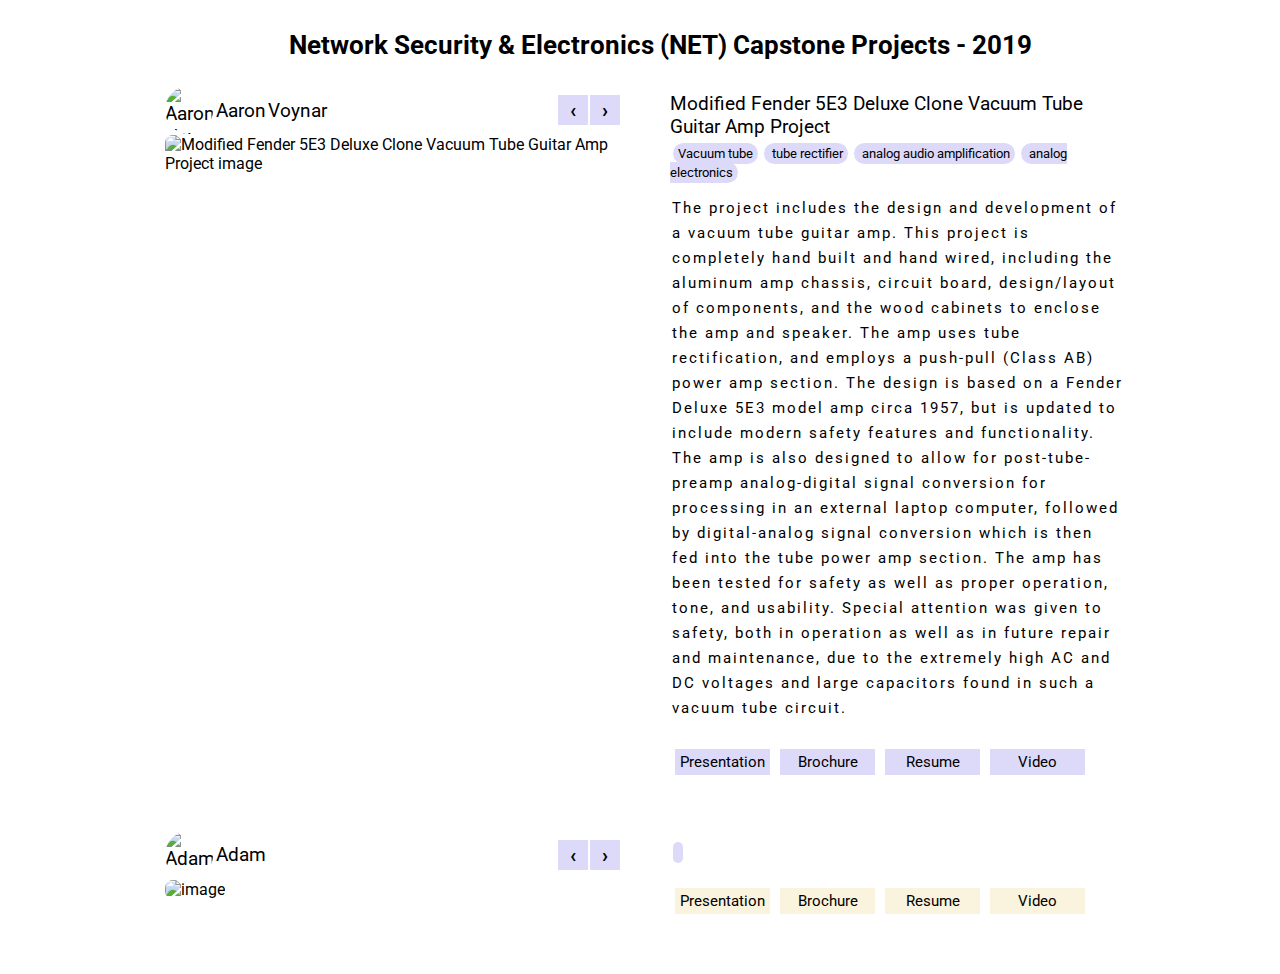
==== capstoneProjects/2019/index.html @ ca076967 "testing partial 2019 data" ====
<!DOCTYPE html>
<!--[if lt IE 7]>      <html class="no-js lt-ie9 lt-ie8 lt-ie7"> <![endif]-->
<!--[if IE 7]>         <html class="no-js lt-ie9 lt-ie8"> <![endif]-->
<!--[if IE 8]>         <html class="no-js lt-ie9"> <![endif]-->
<!--[if gt IE 8]><!-->
<html class="no-js">
<!--<![endif]-->

<head>
    <meta charset="utf-8" />
    <meta http-equiv="X-UA-Compatible" content="IE=edge" />
    <title>Network Security & Electronics (NET) Capstone Projects - 2019</title>
    <meta name="description" content="" />
    <meta name="viewport" content="width=device-width, initial-scale=1.0" />
    <link rel="stylesheet" href="../styles.css" />
    <link href="https://fonts.googleapis.com/css2?family=Roboto:wght@400;700&display=swap" rel="stylesheet"> 
    <script src="https://ajax.googleapis.com/ajax/libs/jquery/3.3.1/jquery.min.js"></script>
    <script src='https://kit.fontawesome.com/a076d05399.js'></script>
    <script src="javascript.js"></script>
</head>

<body>
    <div class="container">
        <div class="title">
            <strong>Network Security & Electronics (NET) Capstone Projects - 2019</strong>
        </div>
    </div>
</body>

</html>
---- capstoneProjects/styles.css ----
* {
    font-family: 'Roboto', sans-serif;
}

.container> :first-child {
    font-size: 4vw;
    margin: 30px 20px;
}

#wrapper {
    margin-bottom: 20px;
}

.student_profile {
    height: 30px;
    padding: 5px;
    display: flex;
    width: 90%;
    max-width: 100%;
    border: 1px solid #D5D5D5;
    margin: 0 auto;
    align-items: center;
    justify-content: space-between;
    font-weight: bold;
    font-size: 3vw;
}

.student_profile img {
    width: 4vh;
    height: 4vh;
    border-radius: 50%;
    margin-right: 3px;
}

.student_profile #details {
    display: flex;
    align-items: center;
}

/* .container> :first-child */
#details .fname {
    margin-right: 2px;
}

#previous_button,
#next_button {
    /* border-radius: 50%; */
    width: 30px;
    height: 30px;
    background-color: #DDDAF9;
    border: none;
    font-weight: bold;
    font-size: 20px;
}

#previous_button {
    margin-right: 2px;
}

.project_visuals {
    width: 90%;
    padding: 5px;
    margin: 0 auto;
    border: 1px solid #D5D5D5;
}

.project_visuals img {
    width: 100%;
}

.project_details {
    border: 1px solid #D5D5D5;
    padding: 2px 5px;
    width: 90%;
    max-width: 100%;
    margin: 0 auto;
}

.keys .title .title {
    font-size: 3vw;
    font-weight: bold;
    text-transform: capitalize;
}

.keywords .chip {
    margin: 3px;
    padding: 3px 5px;
    border-radius: 200px;
    /* border: 1px solid cyan; */
    background-color: #DDDAF9;
    font-size: 10px;
}

.project_details .desc {
    font-size: 3vw;
    padding: 0px 2px;
    line-height: 15px;
    letter-spacing: 0.13em;
}

.resources {
    border: 1px solid #D5D5D5;
    width: 90%;
    max-width: 100%;
    padding: 5px;
    margin: 0 auto;
    height: 10%;
}

.res-box {
    display: inline-block;
    margin: 5px;
    padding: 4px 2px;
    font-size: 10px;
    width: 20%;
    text-align: center;
    color: #000;
    align-self: center;
}

a {
    text-decoration: none;
    color: #000;
}

@media only screen and (min-width: 768px) {
    body {
        /* background-color: lightblue; */
    }

    .container> :first-child {
        font-size: 2vw;
        width: 100%;
        text-align: center;
    }

    #wrapper {
        display: flex;
        justify-content: space-around;
        margin: 0 auto;
        width: 80%;
        margin-bottom: 50px;
    }

    .left {
        width: 45%;
        float: left;
    }

    .right {
        width: 45%;
    }


    .student_profile {
        height: 30px;
        padding: 5px;
        display: flex;
        width: 100%;
        max-width: 100%;
        border: none;
        margin: 0;
        align-items: center;
        justify-content: space-between;
        font-weight: normal;
        font-size: 1.5vw;
    }

    .student_profile img {
        width: 3rem;
        height: 3rem;
    }

    .project_visuals {
        width: 100%;
        padding: 5px;
        margin: 0;
        border: none;
    }

    .project_visuals img {
        border-radius: 8px;
    }

    .project_details {
        border: none;
        padding: 2px 5px;
        width: 100%;
        max-width: 100%;
        margin: 0;
    }

    .project_details .desc {
        font-size: 1.2vw;
        padding: 0px 2px;
        line-height: 25px;
        letter-spacing: 0.13em;
    }

    .keys .title {
        margin-bottom: 5px;
    }

    .keys .title .title {
        font-weight: normal;
        font-size: 1.5vw;
    }

    .resources {
        border: none;
        width: 100%;
        max-width: 100%;
        padding: 5px;
        margin: 0;
        height: 10%;
    }

    .res-box {
        margin: 5px;
        padding: 4px 2px;
        font-size: 1.2vw;
        width: 20%;
        text-align: center;
        color: #000;
        align-self: center;
    }

    .keywords .chip {
        border-radius: 200px;
        background-color: #DDDAF9;
        font-size: 1vw;
    }


}
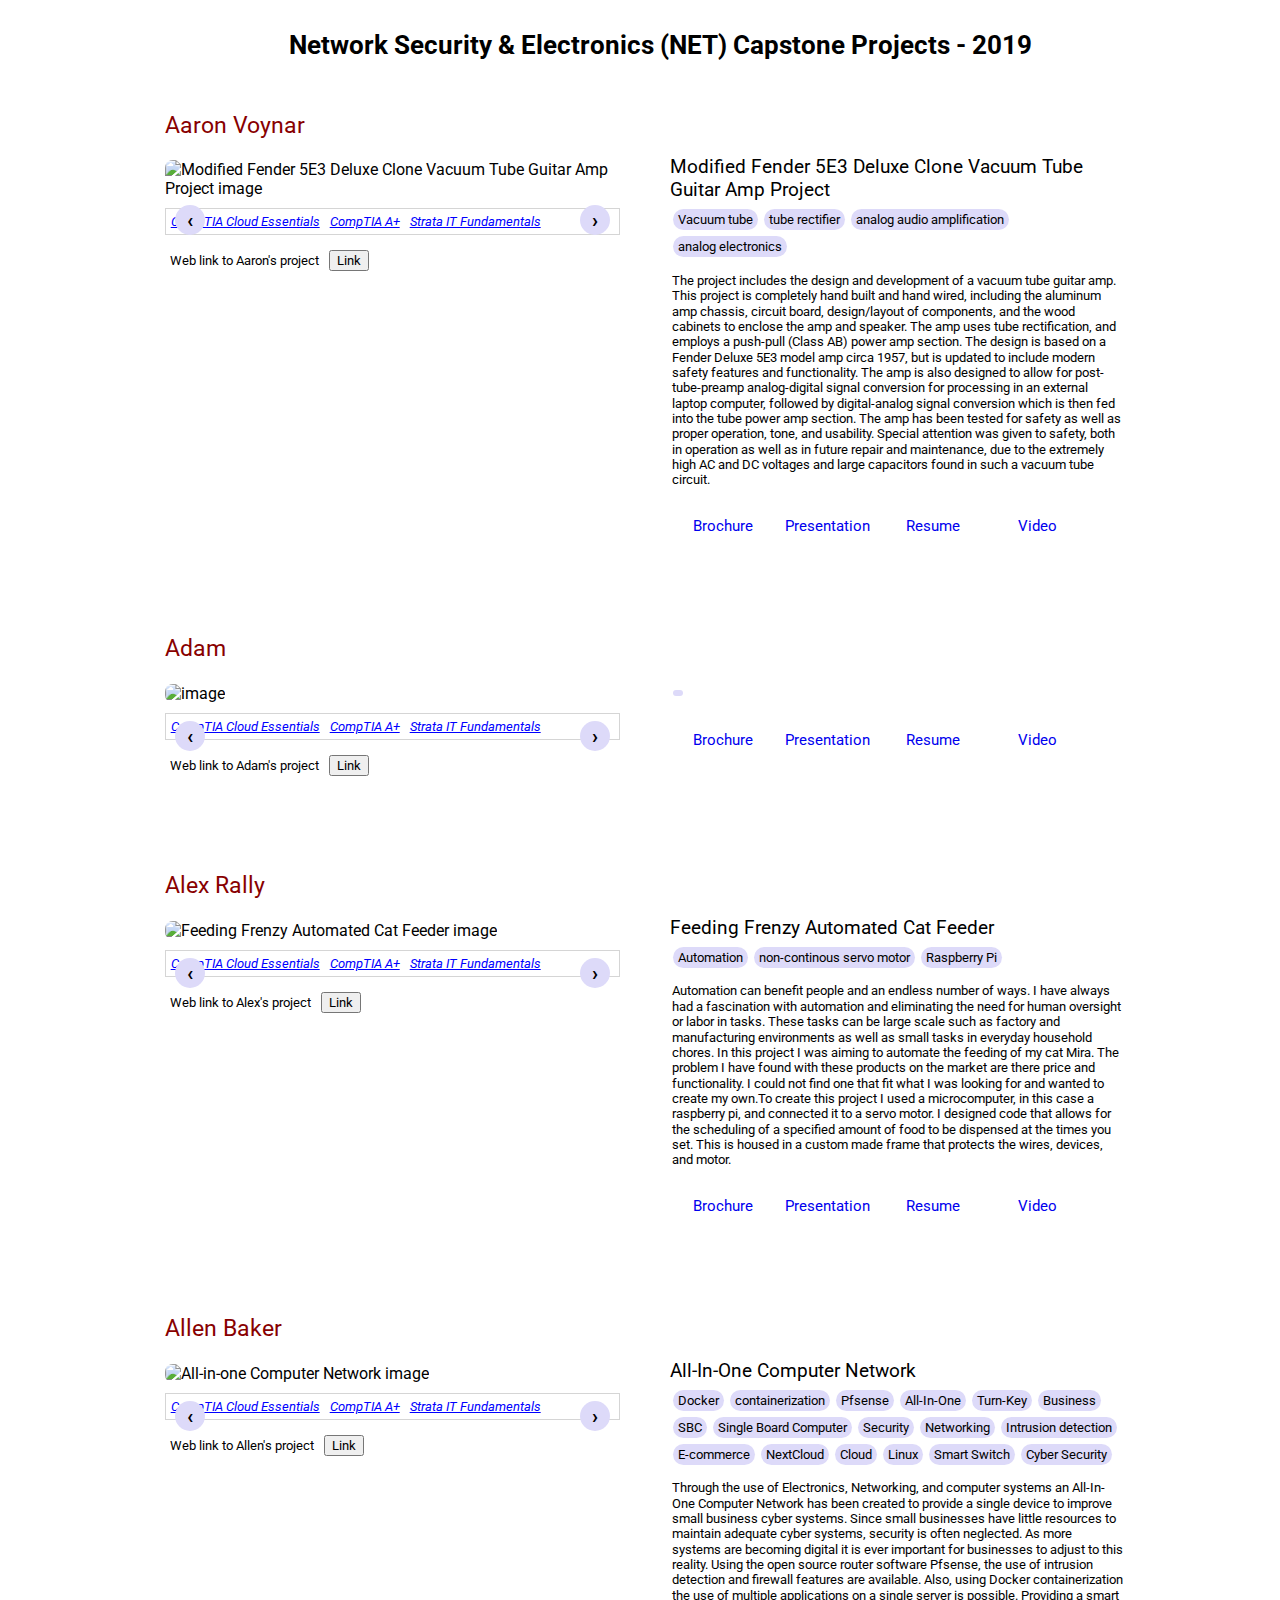
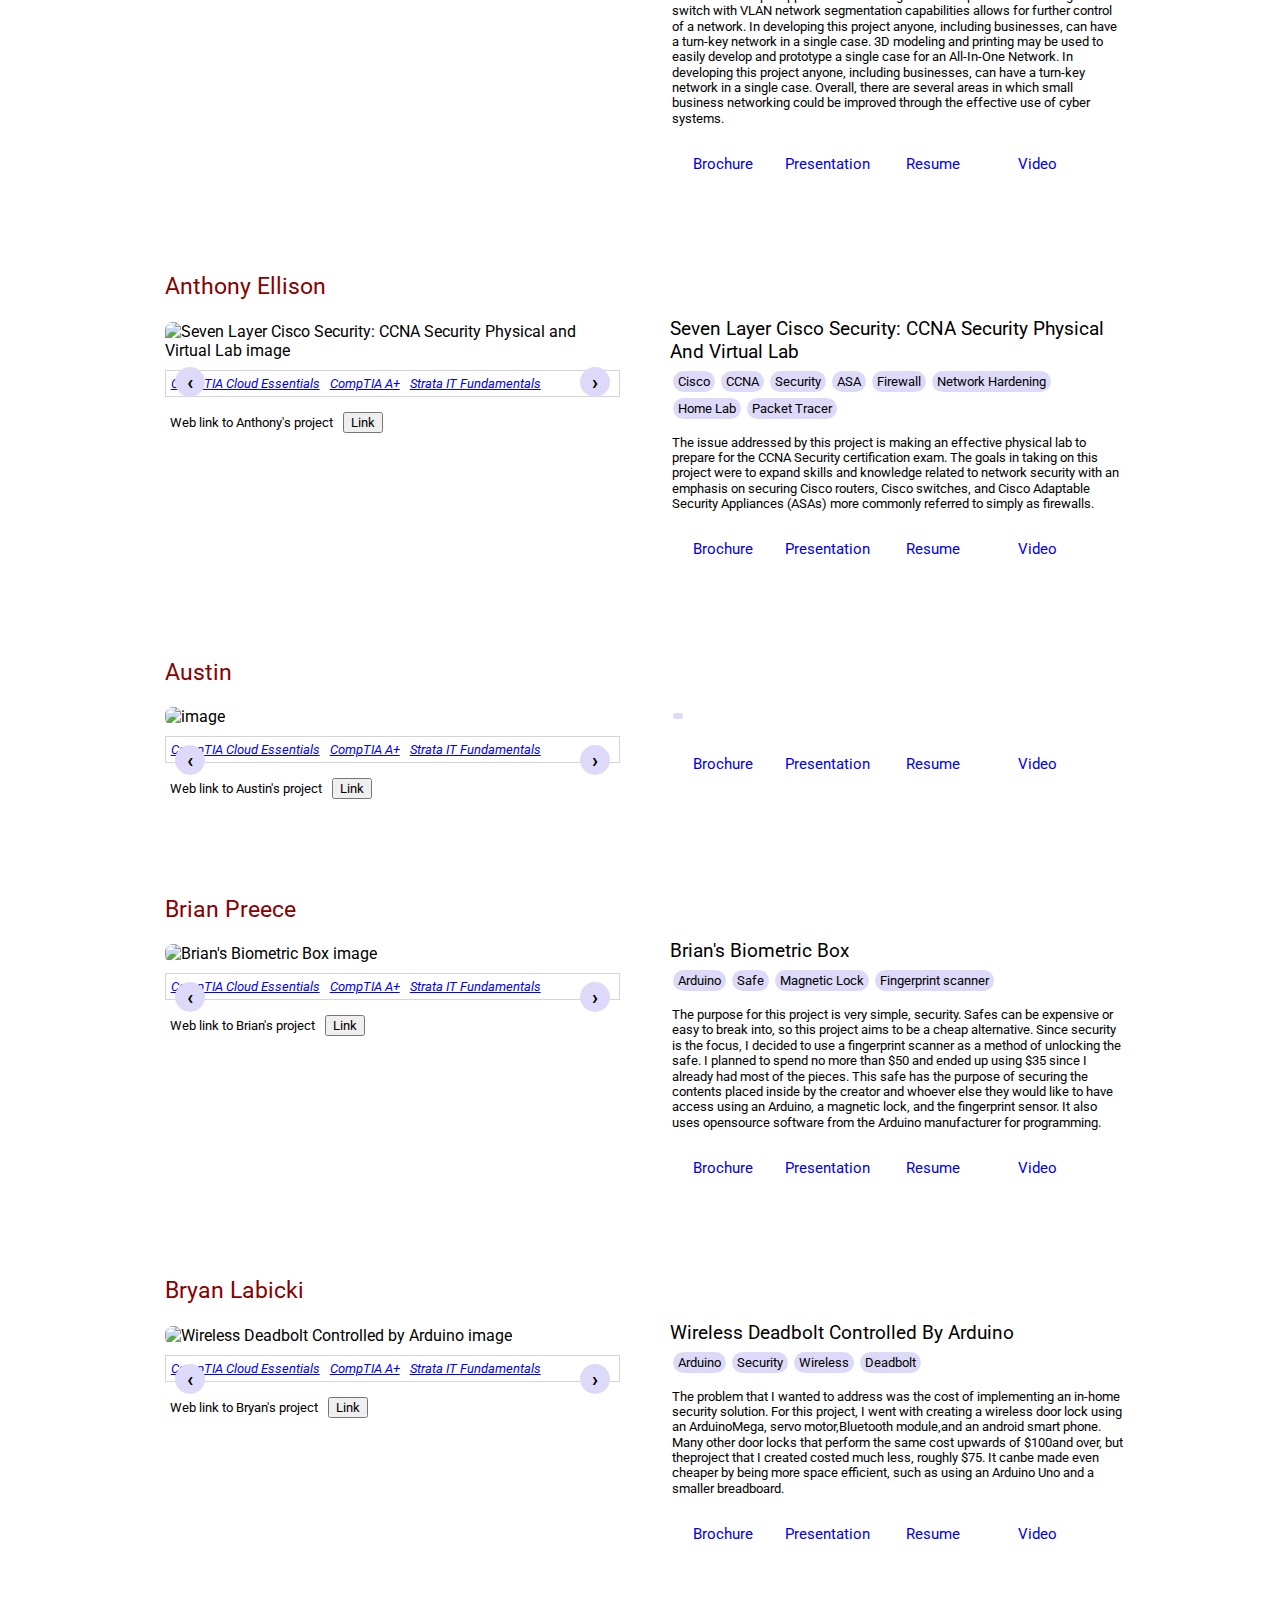
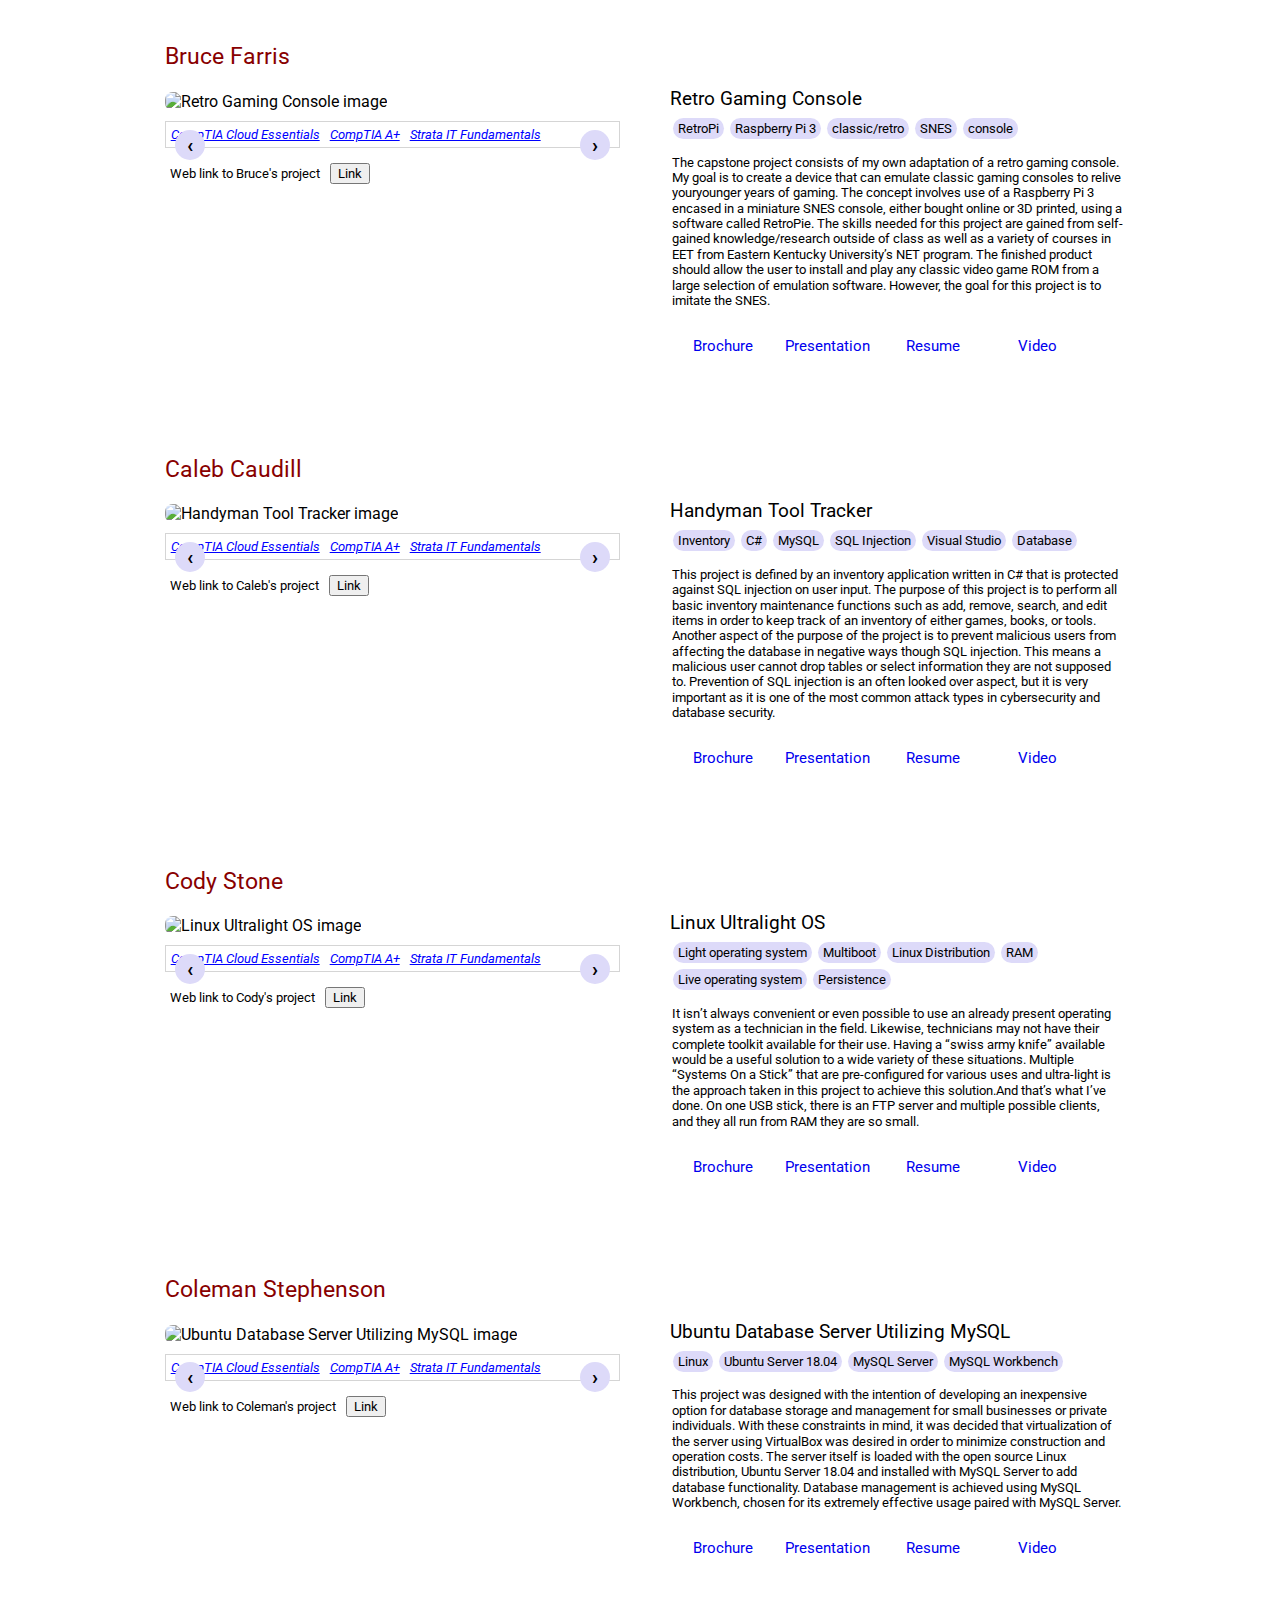
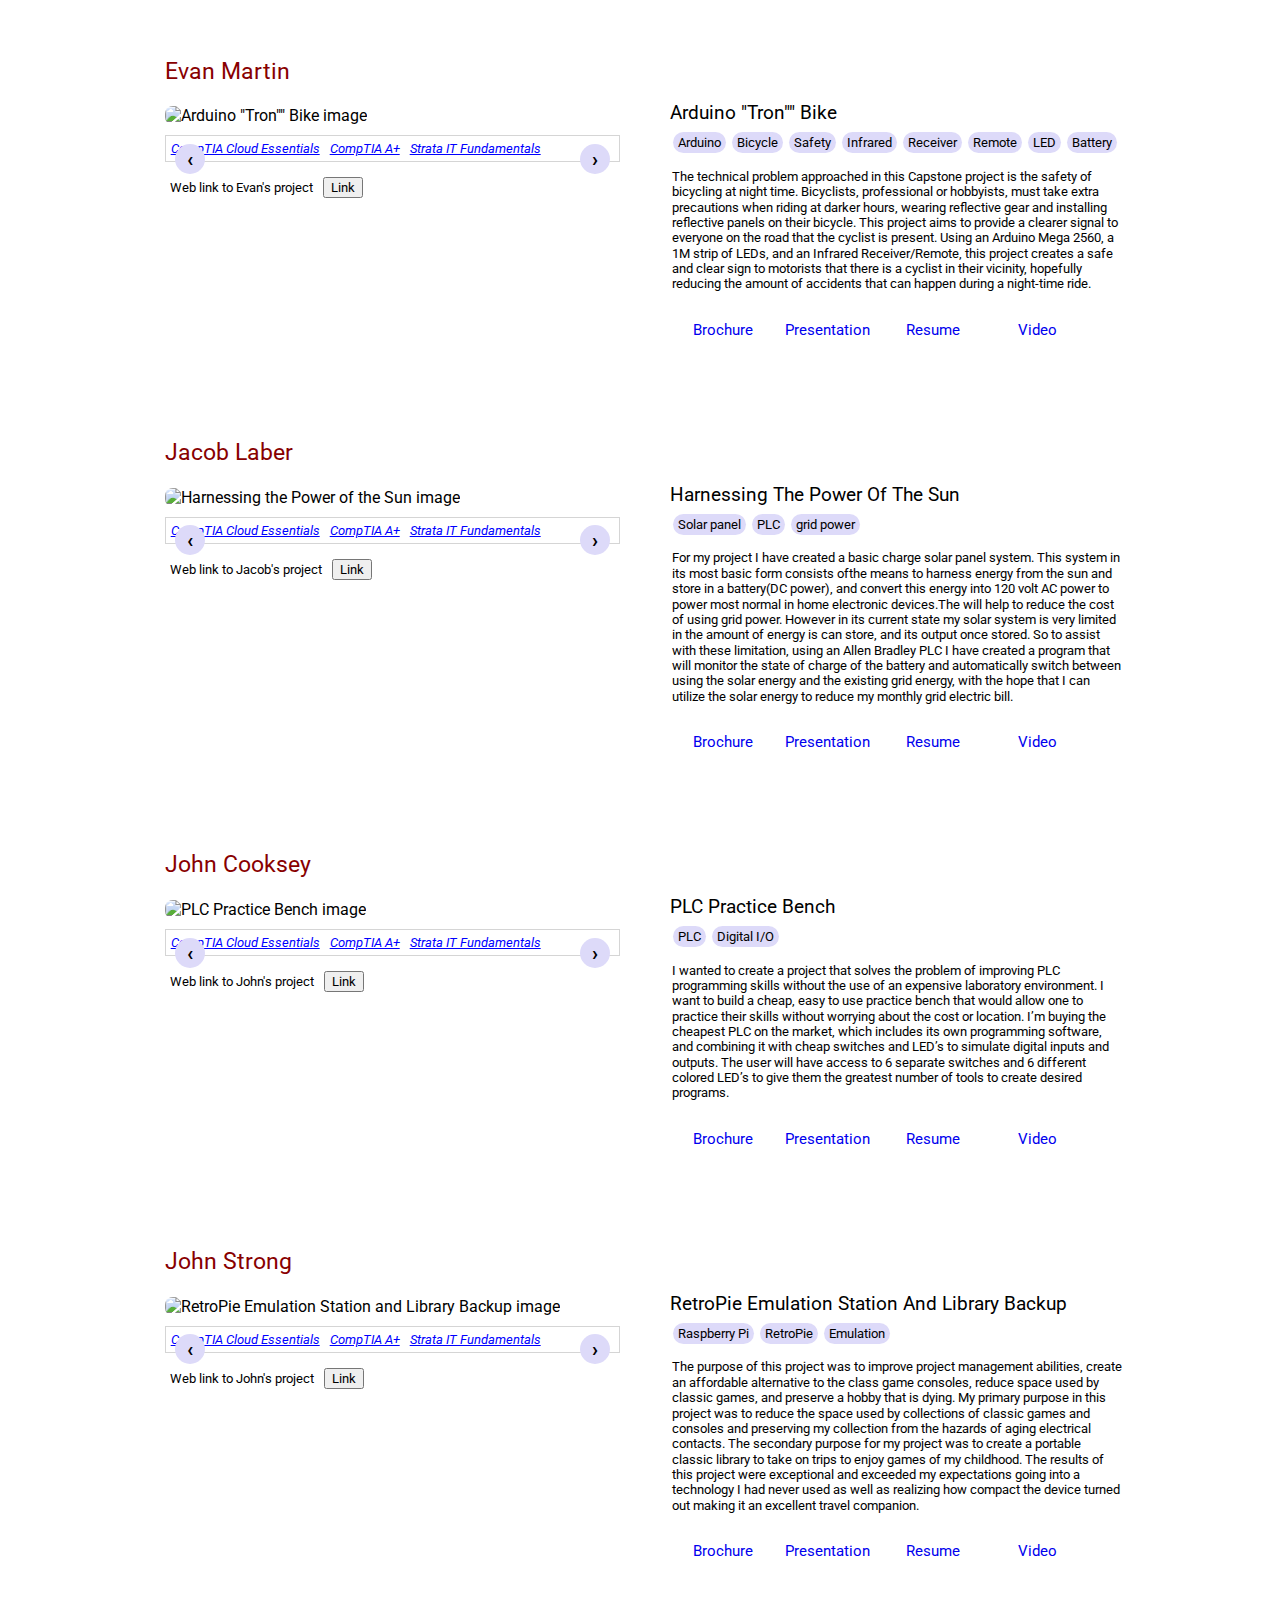
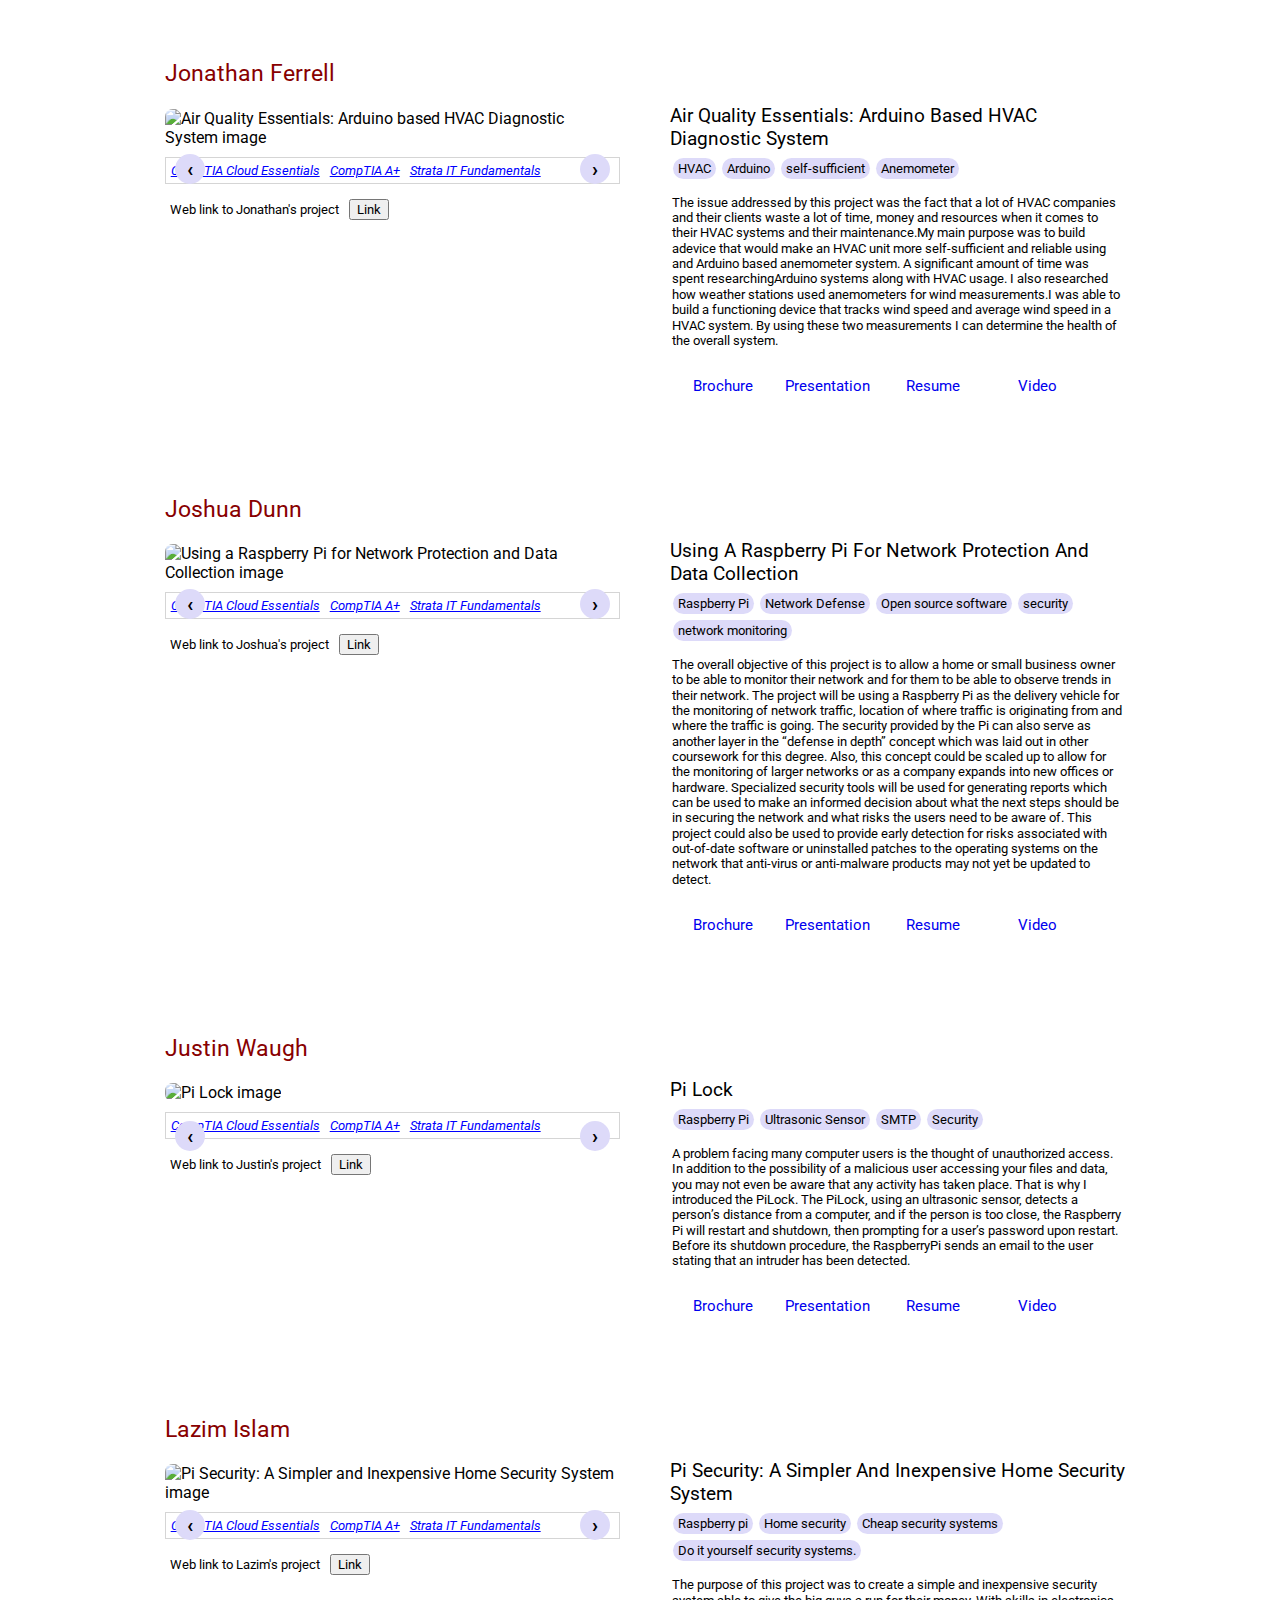
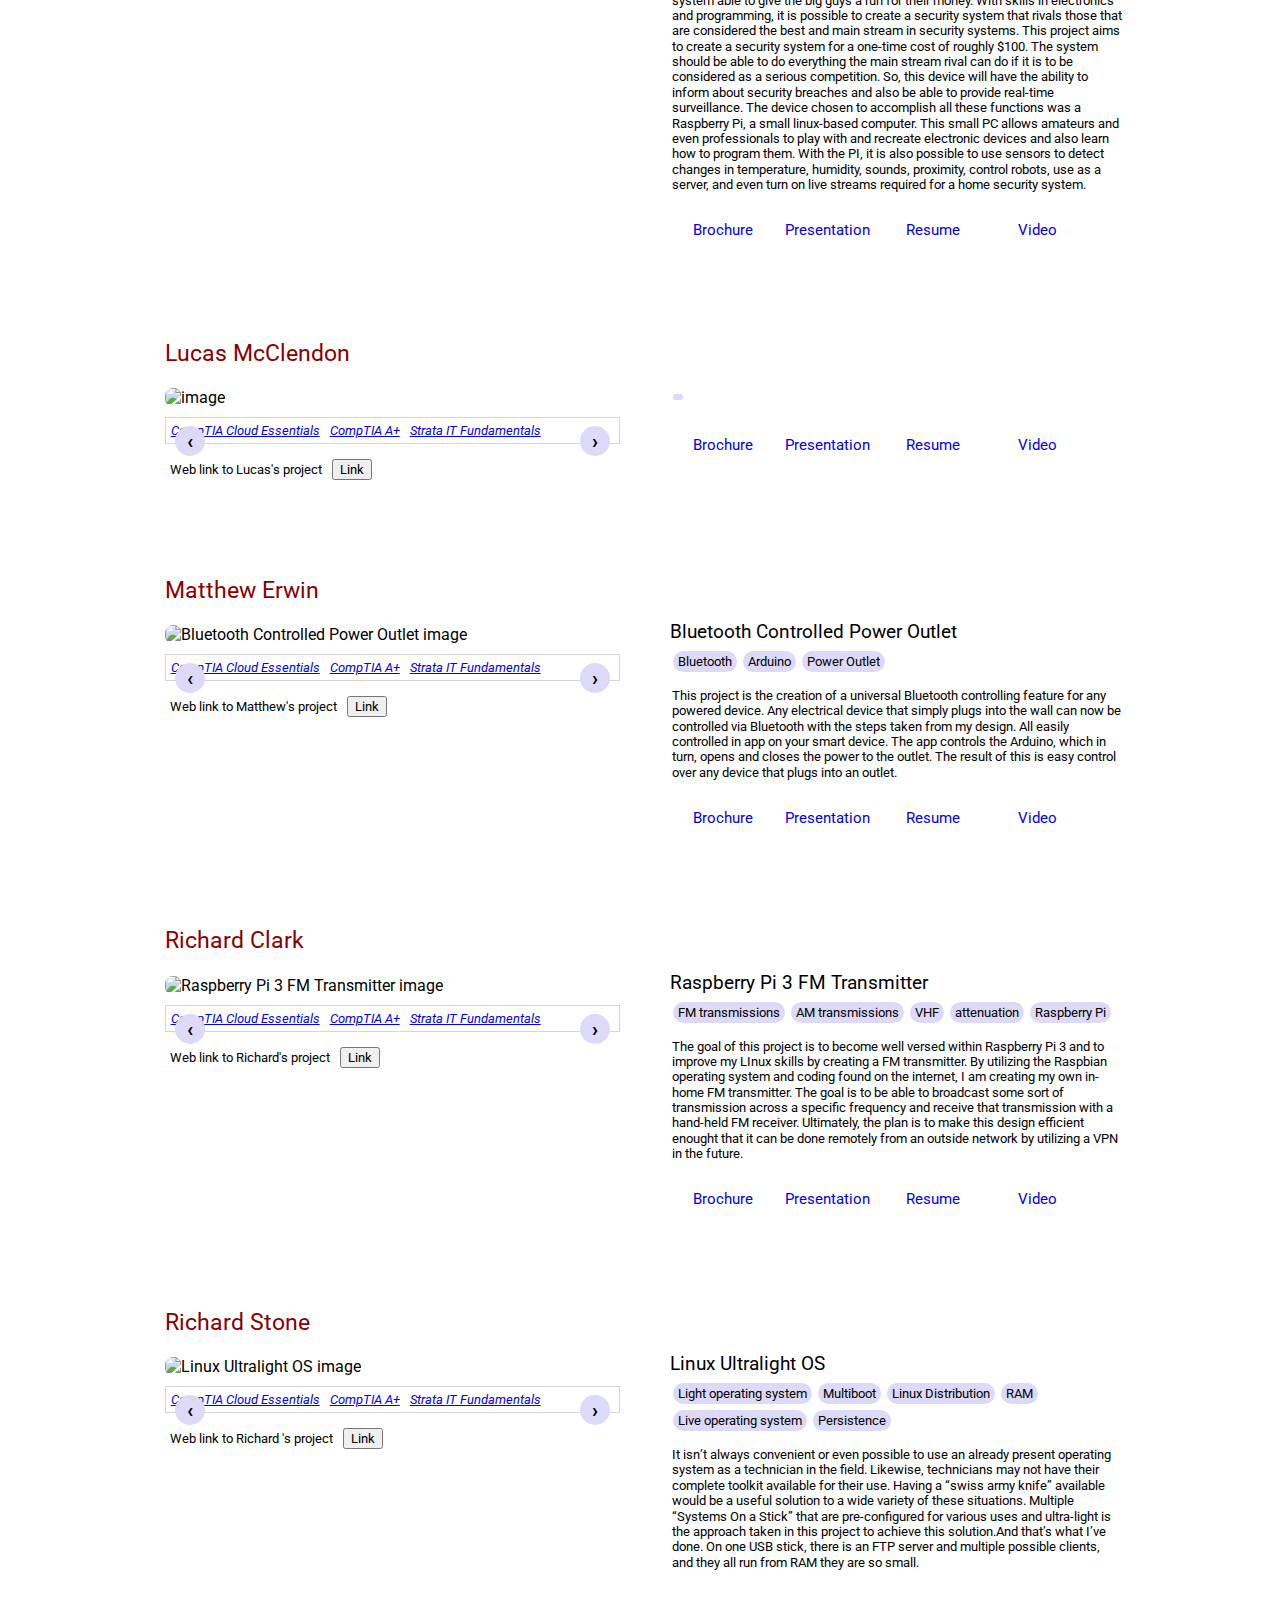
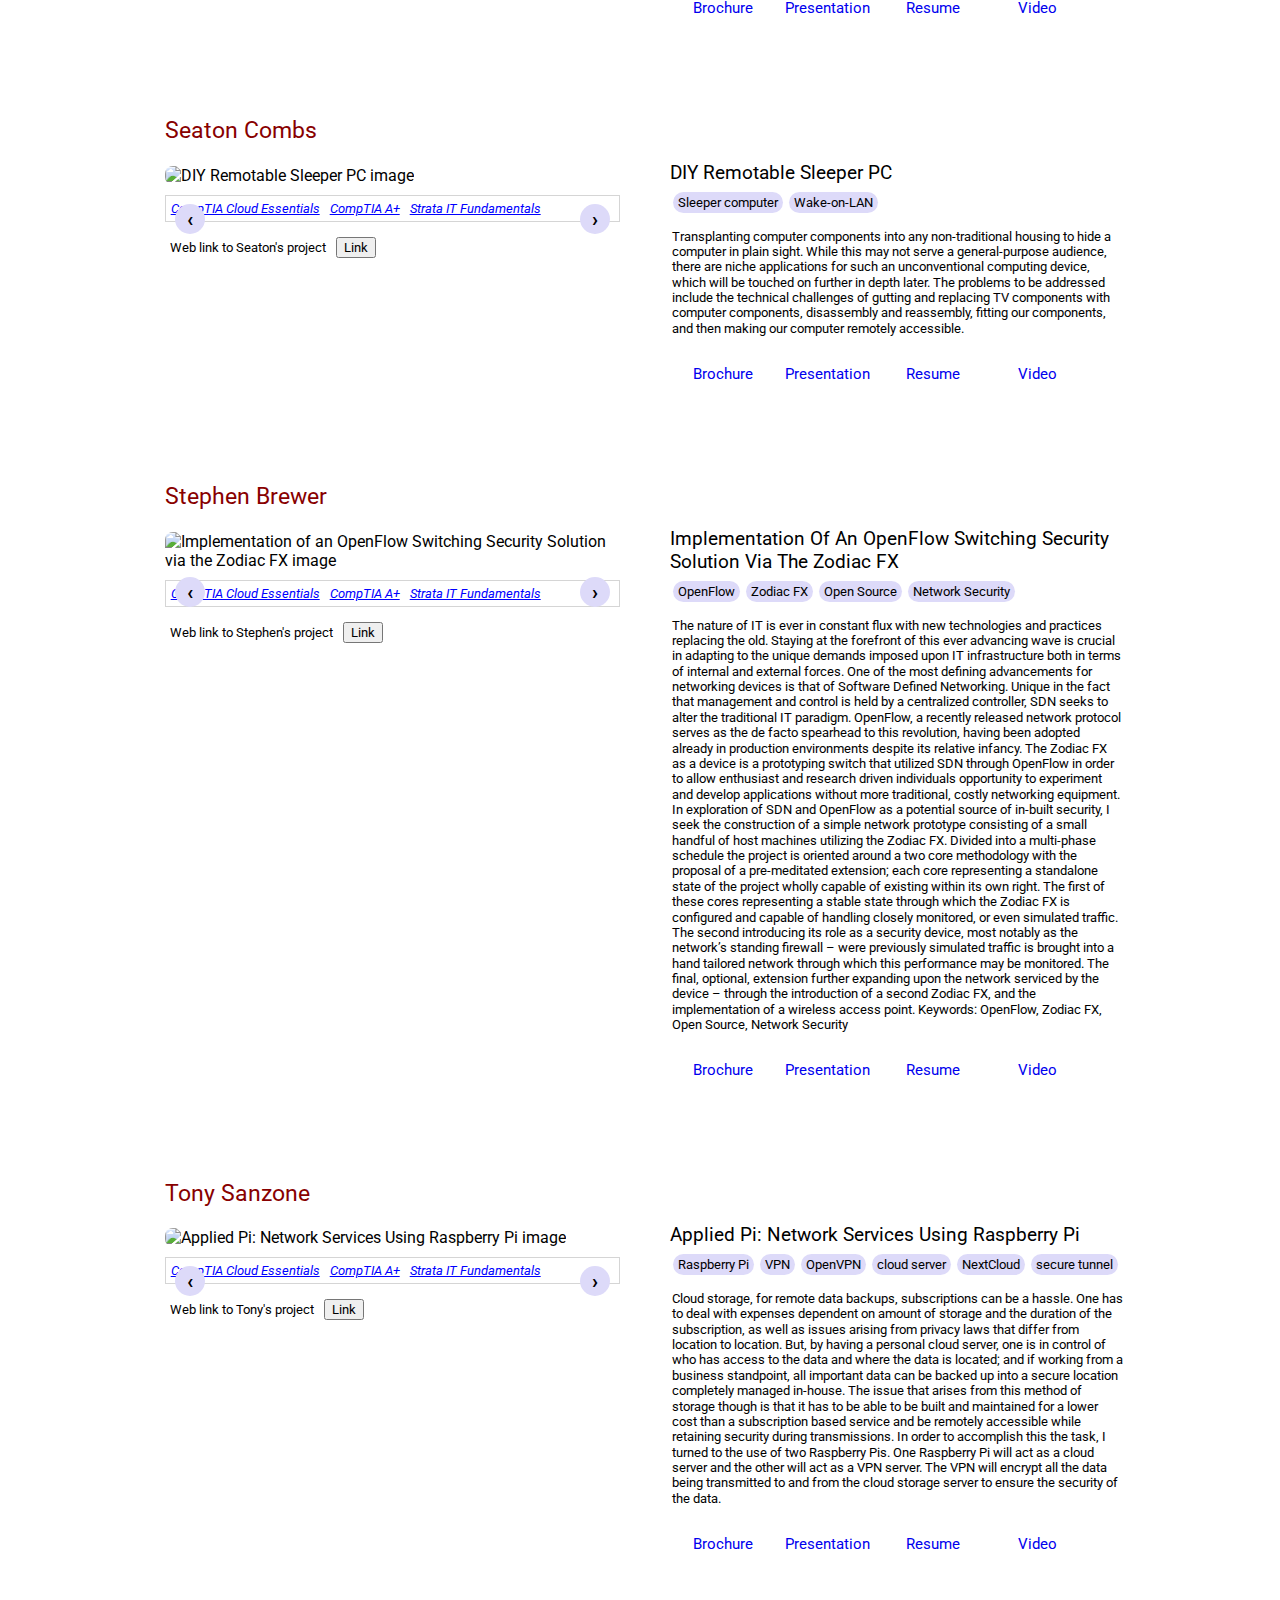
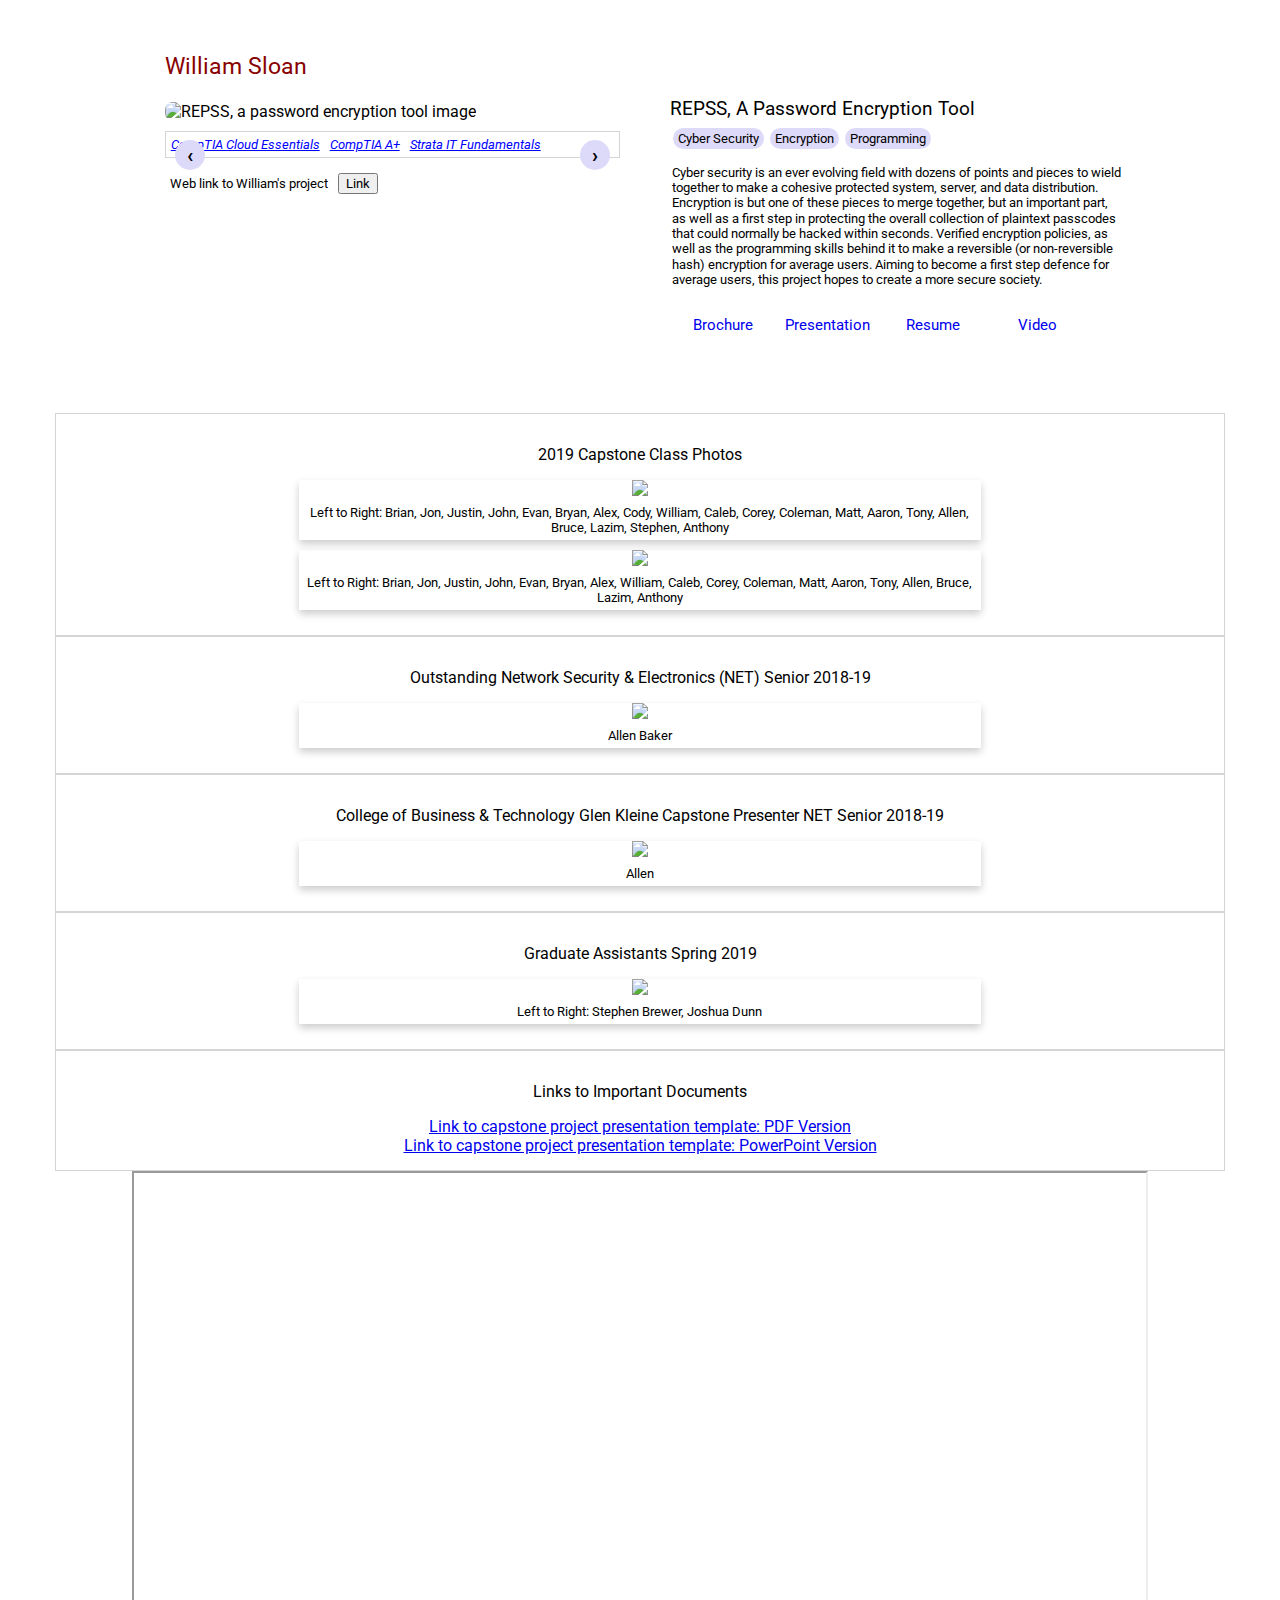
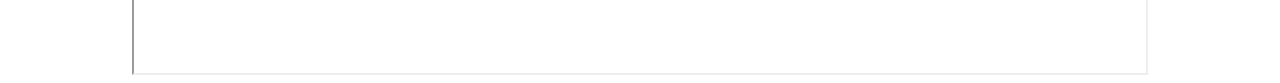
==== commit a169deb2: "added 2020 json data" ====
--- a/capstoneProjects/2019/index.html
+++ b/capstoneProjects/2019/index.html
@@ -25,6 +25,10 @@
             <strong>Network Security & Electronics (NET) Capstone Projects - 2019</strong>
         </div>
     </div>
+    <div class="ads">
+        <iframe src="https://technology.eku.edu/cyber-systems-technology#_ga=2.111097729.549633194.1602857127-33603387.1600198509"  title="Iframe Example">
+        </iframe> 
+    </div>
 </body>
 
 </html>--- a/capstoneProjects/styles.css
+++ b/capstoneProjects/styles.css
@@ -1,235 +1,345 @@
 * {
-    font-family: 'Roboto', sans-serif;
-}
-
-.container> :first-child {
-    font-size: 4vw;
-    margin: 30px 20px;
+  font-family: "Roboto", sans-serif;
+}
+
+.container > :first-child {
+  font-size: 4vw;
+  margin: 30px 20px;
 }
 
 #wrapper {
-    margin-bottom: 20px;
+  margin-bottom: 20px;
 }
 
 .student_profile {
-    height: 30px;
-    padding: 5px;
-    display: flex;
-    width: 90%;
-    max-width: 100%;
-    border: 1px solid #D5D5D5;
-    margin: 0 auto;
-    align-items: center;
-    justify-content: space-between;
-    font-weight: bold;
-    font-size: 3vw;
+  height: 30px;
+  padding: 5px;
+  display: flex;
+  width: 90%;
+  max-width: 100%;
+  border: 1px solid #d5d5d5;
+  margin: 0 auto;
+  align-items: center;
+  justify-content: space-between;
+  font-weight: bold;
+  font-size: 3vw;
 }
 
 .student_profile img {
-    width: 4vh;
-    height: 4vh;
-    border-radius: 50%;
-    margin-right: 3px;
+  width: 4vh;
+  height: 4vh;
+  border-radius: 50%;
+  margin-right: 3px;
 }
 
 .student_profile #details {
-    display: flex;
-    align-items: center;
+  display: flex;
+  align-items: center;
 }
 
 /* .container> :first-child */
-#details .fname {
-    margin-right: 2px;
-}
+
 
 #previous_button,
 #next_button {
-    /* border-radius: 50%; */
-    width: 30px;
-    height: 30px;
-    background-color: #DDDAF9;
+  /* border-radius: 50%; */
+  width: 30px;
+  height: 30px;
+  background-color: #dddaf9;
+  border: none;
+  border-radius: 50%;
+  font-weight: bold;
+  font-size: 20px;
+}
+
+#next_button:hover,
+#previous_button:hover {
+  background-color: black;
+  color: white;
+}
+
+.project_visuals {
+  position: relative;
+  width: 90%;
+  padding: 5px;
+  margin: 0 auto;
+  border: 1px solid #d5d5d5;
+}
+
+.project_visuals .buttons {
+  position: absolute;
+  top: 40%;
+}
+.buttons {
+  width: 100%;
+}
+
+#previous_button {
+  position: absolute;
+  left: 10px;
+}
+
+#next_button {
+  position: absolute;
+  right: 20px;
+}
+
+.project_visuals img {
+  width: 100%;
+}
+.project_visuals img {
+  border-radius: 8px;
+}
+
+.certificates {
+  border: 1px solid #d5d5d5;
+}
+
+.certificates,
+.project_link {
+  margin-top: 10px;
+  font-size: 1vw;
+  padding: 5px;
+}
+
+.project_link button {
+  margin-left: 10px;
+}
+
+.certificates a {
+  padding-right: 10px;
+  font-style: italic;
+  color: #0000ff;
+}
+
+.project_details {
+  border: 1px solid #d5d5d5;
+  padding: 2px 5px;
+  width: 90%;
+  max-width: 100%;
+  margin: 0 auto;
+}
+
+.keys .title .title {
+  font-size: 3vw;
+  font-weight: bold;
+  text-transform: capitalize;
+}
+
+.keywords {
+  width: 100%;
+}
+
+.keywords .chip {
+  display: inline-block;
+  white-space: nowrap;
+  margin: 3px;
+  padding: 3px 5px;
+  border-radius: 200px;
+  background-color: #dddaf9;
+  font-size: 2vw;
+}
+
+.project_details .desc {
+  font-size: 2.5vw;
+  line-height: 120%;
+  padding: 10px;
+}
+
+.resources {
+  border: 1px solid #d5d5d5;
+  width: 90%;
+  max-width: 100%;
+  padding: 5px;
+  margin: 0 auto;
+  height: 10%;
+}
+
+.res-box {
+  display: inline-block;
+  margin: 5px;
+  padding: 4px 2px;
+  font-size: 2vw;
+  width: 20%;
+  text-align: center;
+  align-self: center;
+  border: none;
+  cursor: pointer;
+  background-color: #fff !important;
+}
+
+.res-box a {
+  text-decoration: none;
+}
+
+.res-box a:hover,
+.res-box:hover {
+  background-color: #000 !important;
+  box-shadow: 0px 15px 20px #dddaf9;
+  color: #fff !important;
+}
+
+#other_class_photo,
+#other_outstanding,
+#other_presenter,
+#other_ga,
+#other_links {
+  width: 90%;
+  max-width: 100%;
+  border: 1px solid#D5D5D5;
+  padding: 15px;
+  text-align: center;
+  margin: 0 auto;
+  font-size: medium;
+}
+
+.img_container {
+  max-width: 80%;
+  margin: 0 auto;
+}
+
+.thumbnail {
+  width: 100%;
+  box-shadow: 0 4px 8px 0 rgba(0, 0, 0, 0.2);
+  transition: 0.3s;
+  margin-bottom: 10px;
+}
+
+.thumbnail img {
+  width: 100%;
+}
+
+.thumbnail p {
+  font-size: 1.5vw;
+  padding: 5px;
+  margin: 0;
+}
+
+.ads {
+  /* margin: 0 auto; */
+}
+
+iframe {
+  margin: 0 auto;
+  display: block;
+  width: 80%;
+  height: 500px;
+}
+
+@media only screen and (min-width: 768px) {
+  .container > :first-child {
+    font-size: 2vw;
+    width: 100%;
+    text-align: center;
+  }
+
+  #wrapper {
+    display: flex;
+    justify-content: space-around;
+    margin: 0 auto;
+    width: 80%;
+    margin-bottom: 50px;
+    /* border: 1px solid#D5D5D5; */
+    padding: 15px;
+  }
+
+  .left {
+    width: 45%;
+    float: left;
+  }
+
+  .right {
+    width: 45%;
+  }
+
+  .student_profile {
+    width: 100%;
     border: none;
-    font-weight: bold;
-    font-size: 20px;
-}
-
-#previous_button {
-    margin-right: 2px;
-}
-
-.project_visuals {
-    width: 90%;
-    padding: 5px;
-    margin: 0 auto;
-    border: 1px solid #D5D5D5;
-}
-
-.project_visuals img {
-    width: 100%;
-}
-
-.project_details {
-    border: 1px solid #D5D5D5;
-    padding: 2px 5px;
-    width: 90%;
-    max-width: 100%;
-    margin: 0 auto;
-}
-
-.keys .title .title {
-    font-size: 3vw;
-    font-weight: bold;
-    text-transform: capitalize;
-}
-
-.keywords .chip {
-    margin: 3px;
-    padding: 3px 5px;
-    border-radius: 200px;
-    /* border: 1px solid cyan; */
-    background-color: #DDDAF9;
-    font-size: 10px;
-}
-
-.project_details .desc {
-    font-size: 3vw;
+    margin: 0;
+    margin-bottom: 10px;
+    font-weight: normal;
+    font-size: 1.8vw;
+    color: #880000;
+  }
+
+  .student_profile img {
+    display: none;
+    width: 3rem;
+    height: 3rem;
+  }
+
+  .project_visuals {
+    width: 100%;
+    margin: 0;
+    border: none;
+  }
+  /* .project_visuals .buttons {
+    position: absolute;
+    top: 40%;
+  }
+  .buttons {
+    width: 100%;
+  }
+
+  #previous_button {
+      position: absolute;
+      left: 10px;
+  }
+
+  #next_button {
+    position: absolute;
+    right: 20px;
+  } */
+
+  .project_details {
+    border: none;
+    width: 100%;
+    margin: 0;
+    padding-top: 50px;
+  }
+
+  .project_details .desc {
+    font-size: 1vw;
     padding: 0px 2px;
-    line-height: 15px;
-    letter-spacing: 0.13em;
-}
-
-.resources {
-    border: 1px solid #D5D5D5;
-    width: 90%;
-    max-width: 100%;
-    padding: 5px;
-    margin: 0 auto;
-    height: 10%;
-}
-
-.res-box {
-    display: inline-block;
-    margin: 5px;
-    padding: 4px 2px;
-    font-size: 10px;
+  }
+
+  .keys .title {
+    margin-bottom: 5px;
+  }
+
+  .keys .title .title {
+    font-weight: normal;
+    font-size: 1.5vw;
+  }
+
+  .resources {
+    border: none;
+    width: 100%;
+    margin: 0;
+  }
+
+  .res-box {
+    font-size: 1.2vw;
     width: 20%;
-    text-align: center;
-    color: #000;
-    align-self: center;
-}
-
-a {
-    text-decoration: none;
-    color: #000;
-}
-
-@media only screen and (min-width: 768px) {
-    body {
-        /* background-color: lightblue; */
-    }
-
-    .container> :first-child {
-        font-size: 2vw;
-        width: 100%;
-        text-align: center;
-    }
-
-    #wrapper {
-        display: flex;
-        justify-content: space-around;
-        margin: 0 auto;
-        width: 80%;
-        margin-bottom: 50px;
-    }
-
-    .left {
-        width: 45%;
-        float: left;
-    }
-
-    .right {
-        width: 45%;
-    }
-
-
-    .student_profile {
-        height: 30px;
-        padding: 5px;
-        display: flex;
-        width: 100%;
-        max-width: 100%;
-        border: none;
-        margin: 0;
-        align-items: center;
-        justify-content: space-between;
-        font-weight: normal;
-        font-size: 1.5vw;
-    }
-
-    .student_profile img {
-        width: 3rem;
-        height: 3rem;
-    }
-
-    .project_visuals {
-        width: 100%;
-        padding: 5px;
-        margin: 0;
-        border: none;
-    }
-
-    .project_visuals img {
-        border-radius: 8px;
-    }
-
-    .project_details {
-        border: none;
-        padding: 2px 5px;
-        width: 100%;
-        max-width: 100%;
-        margin: 0;
-    }
-
-    .project_details .desc {
-        font-size: 1.2vw;
-        padding: 0px 2px;
-        line-height: 25px;
-        letter-spacing: 0.13em;
-    }
-
-    .keys .title {
-        margin-bottom: 5px;
-    }
-
-    .keys .title .title {
-        font-weight: normal;
-        font-size: 1.5vw;
-    }
-
-    .resources {
-        border: none;
-        width: 100%;
-        max-width: 100%;
-        padding: 5px;
-        margin: 0;
-        height: 10%;
-    }
-
-    .res-box {
-        margin: 5px;
-        padding: 4px 2px;
-        font-size: 1.2vw;
-        width: 20%;
-        text-align: center;
-        color: #000;
-        align-self: center;
-    }
-
-    .keywords .chip {
-        border-radius: 200px;
-        background-color: #DDDAF9;
-        font-size: 1vw;
-    }
-
-
-}+  }
+
+  .keywords .chip {
+    font-size: 1vw;
+  }
+
+  #other_class_photo,
+  #other_outstanding,
+  #other_presenter,
+  #other_ga,
+  #other_links {
+    font-size: medium;
+  }
+
+  .thumbnail p {
+    font-size: 1vw;
+  }
+
+  .img_container {
+    width: 60%;
+  }
+}
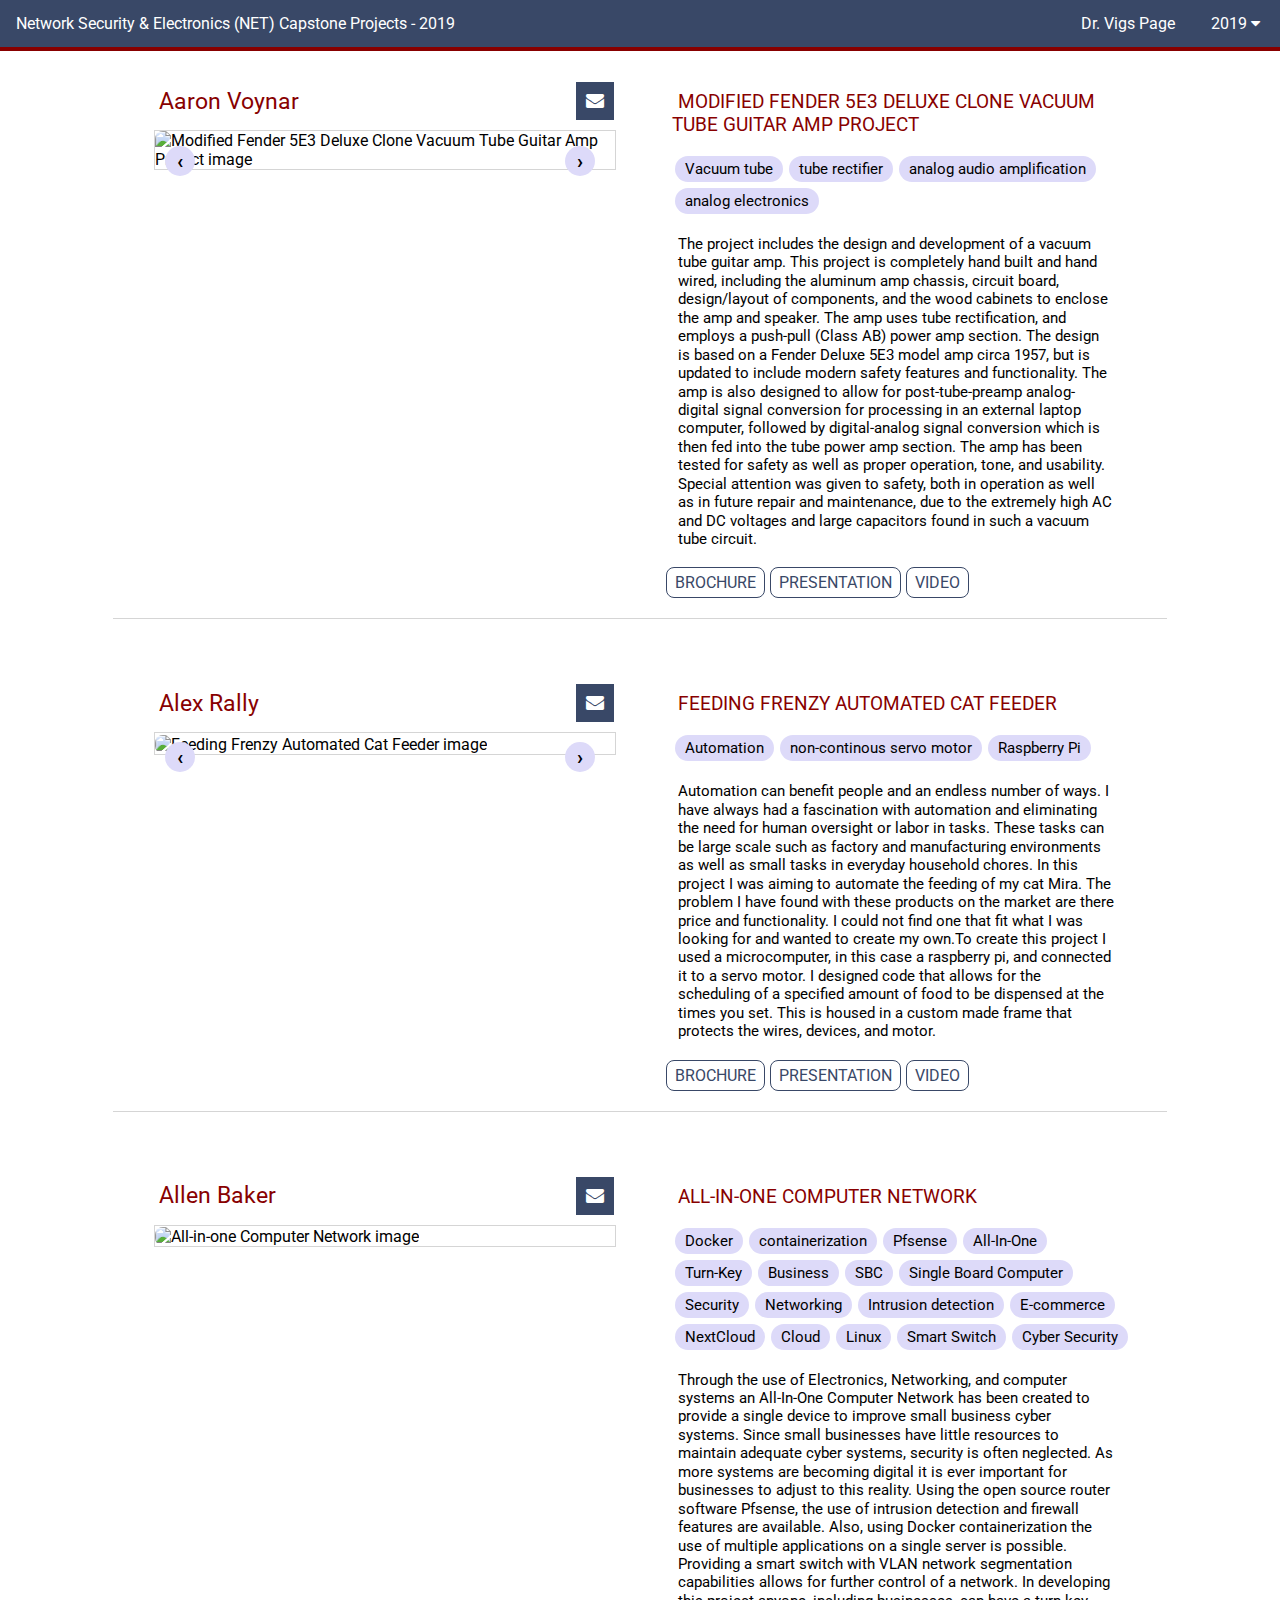
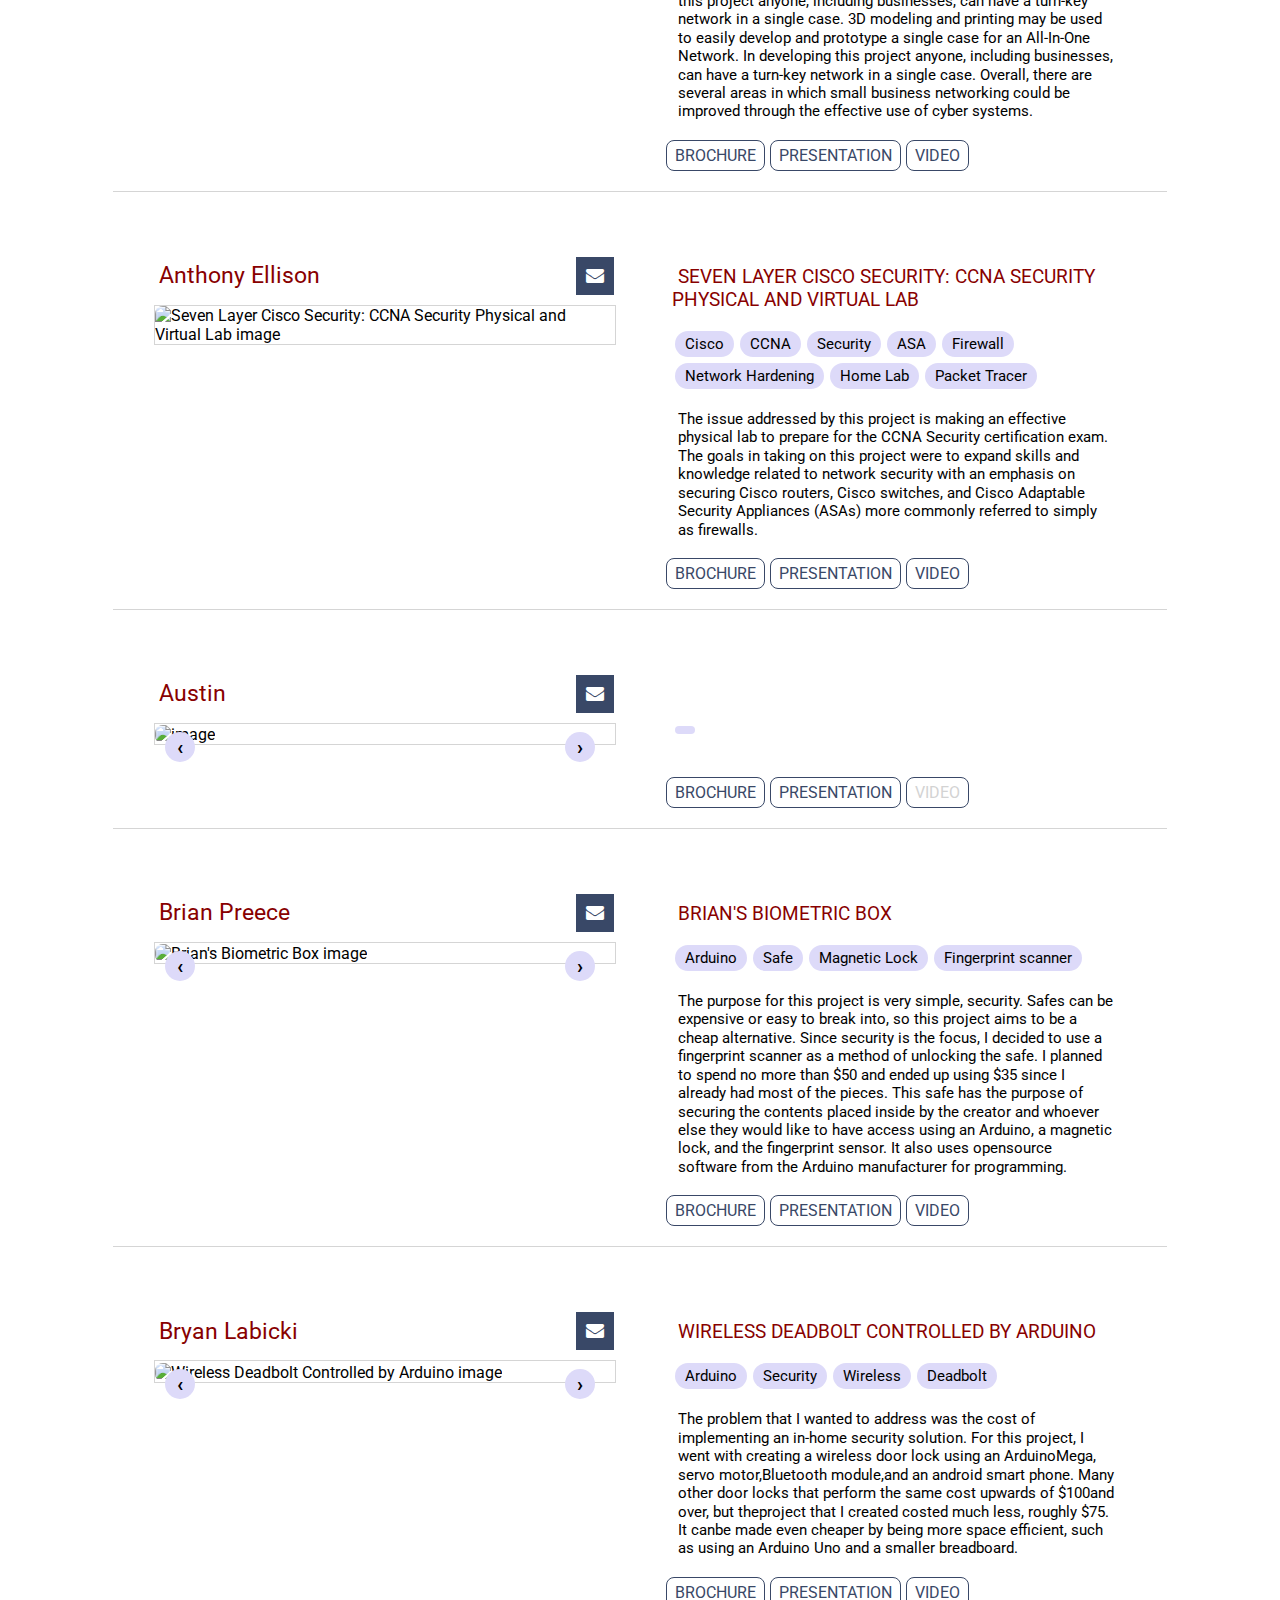
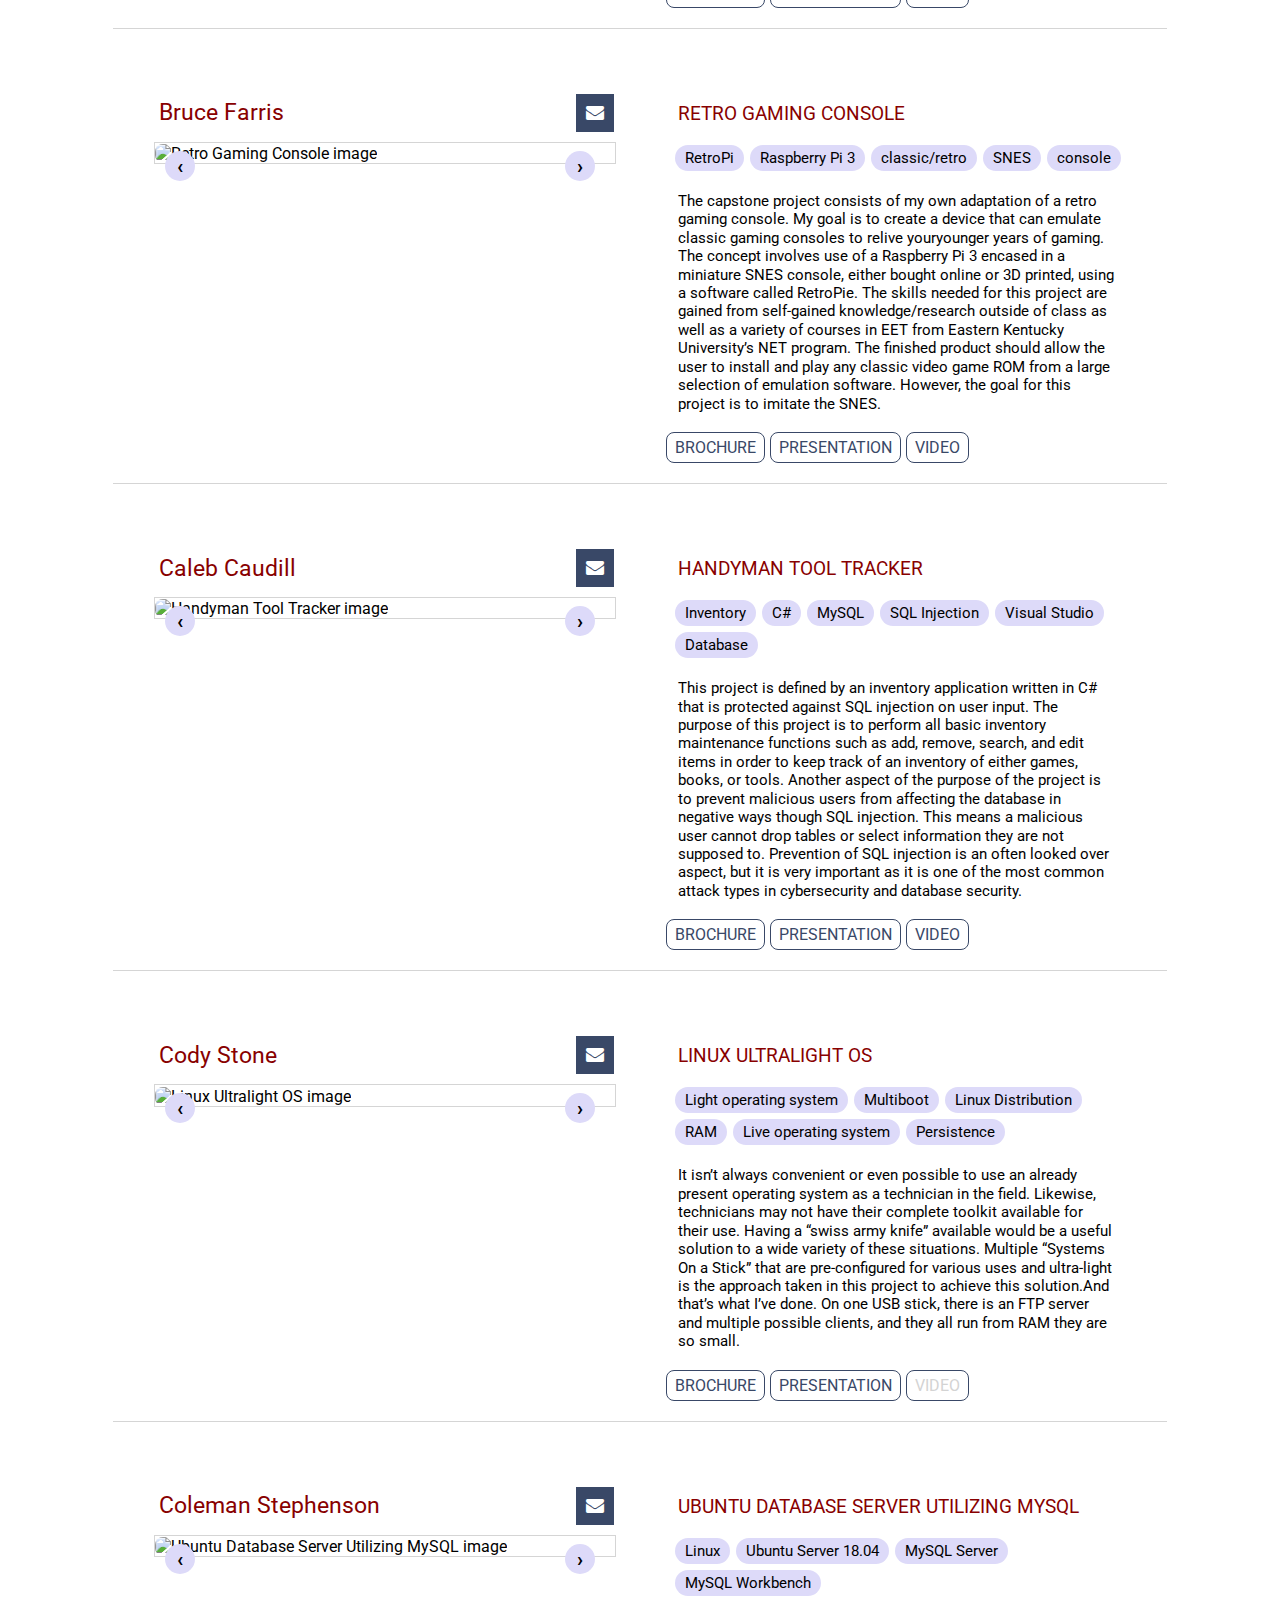
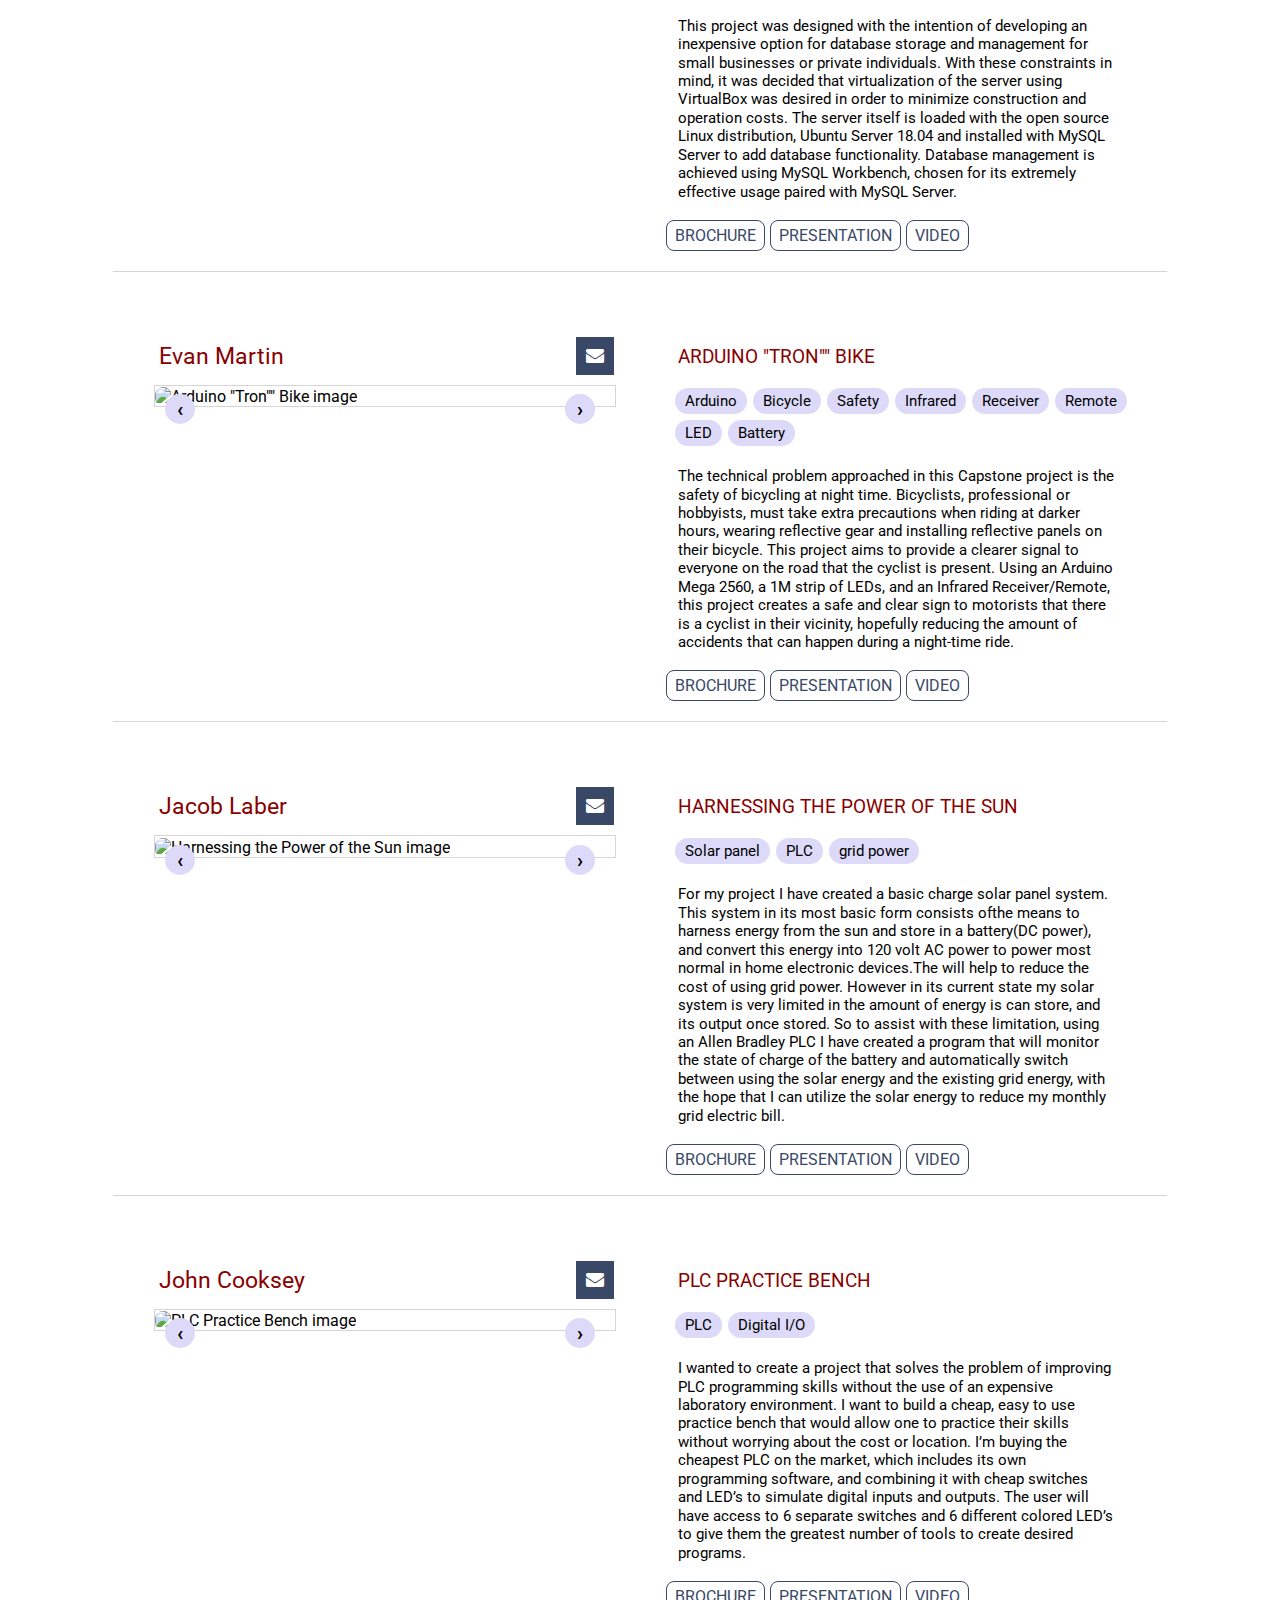
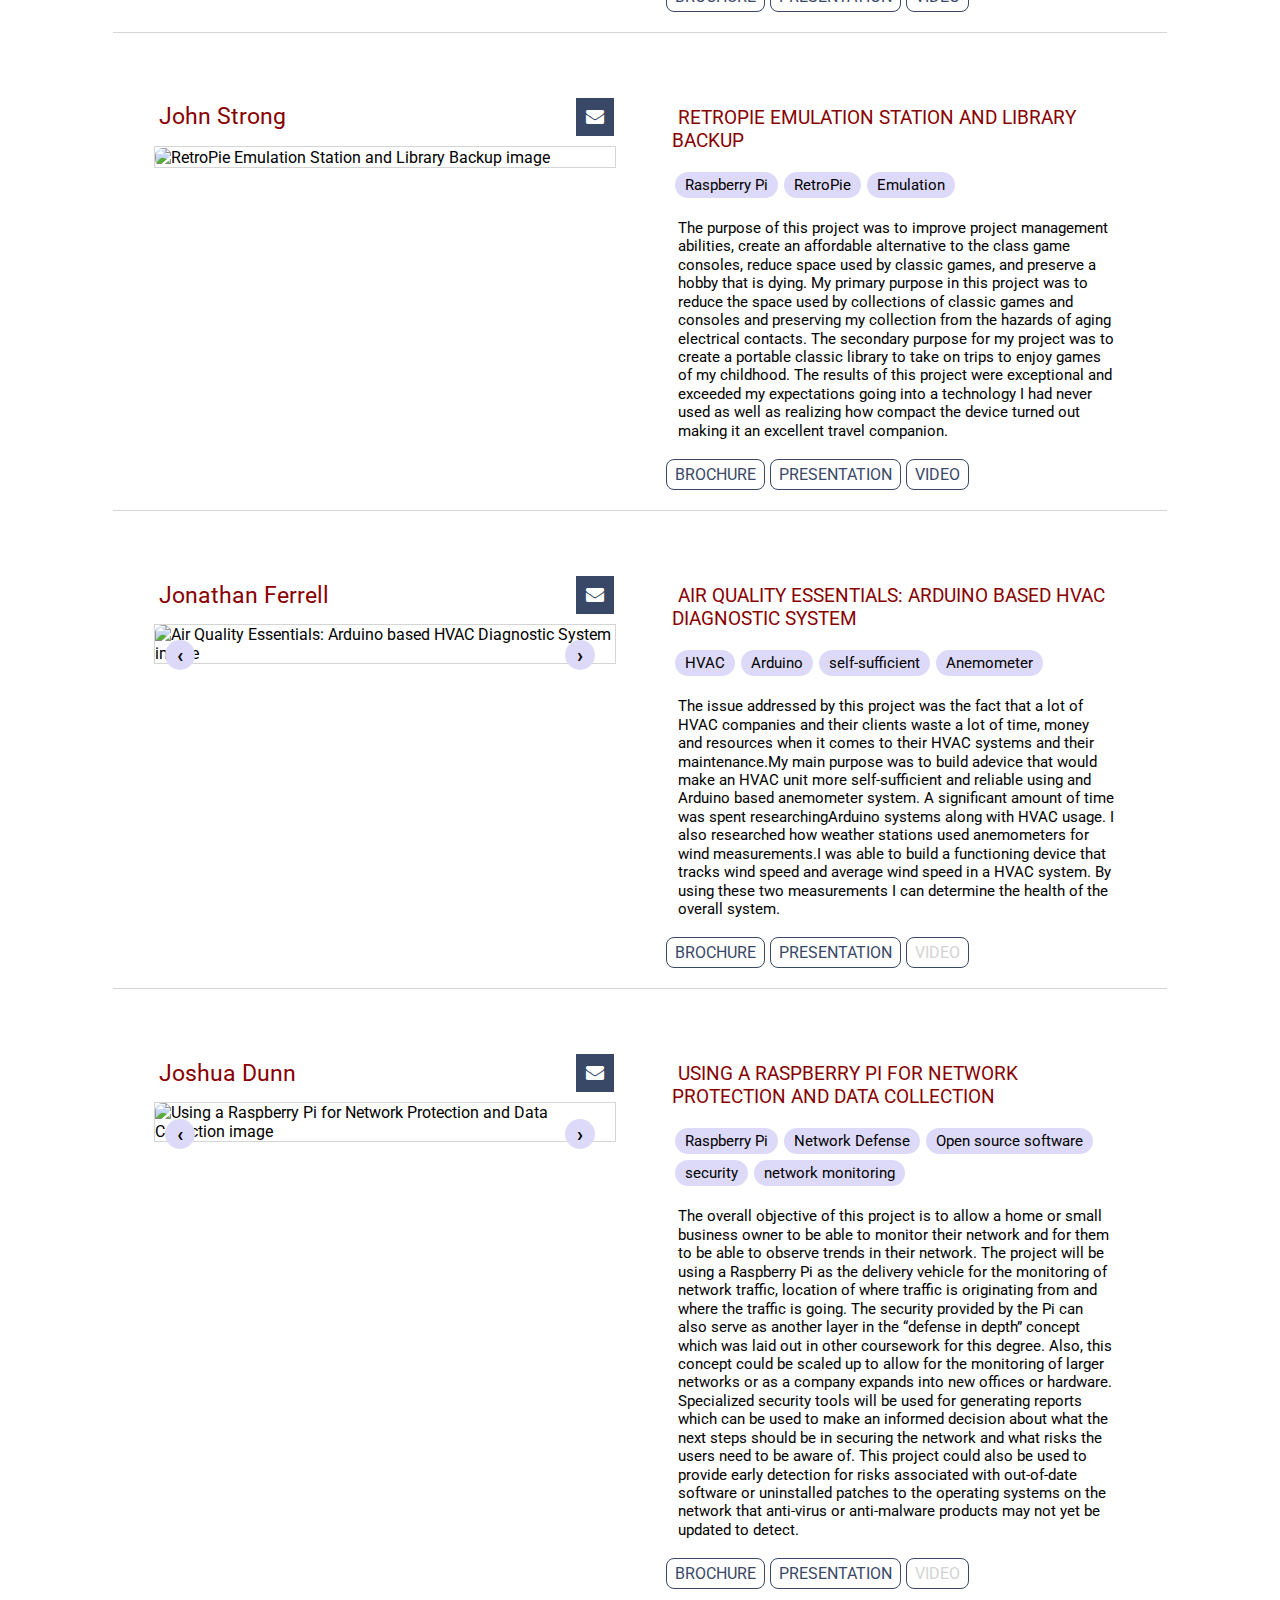
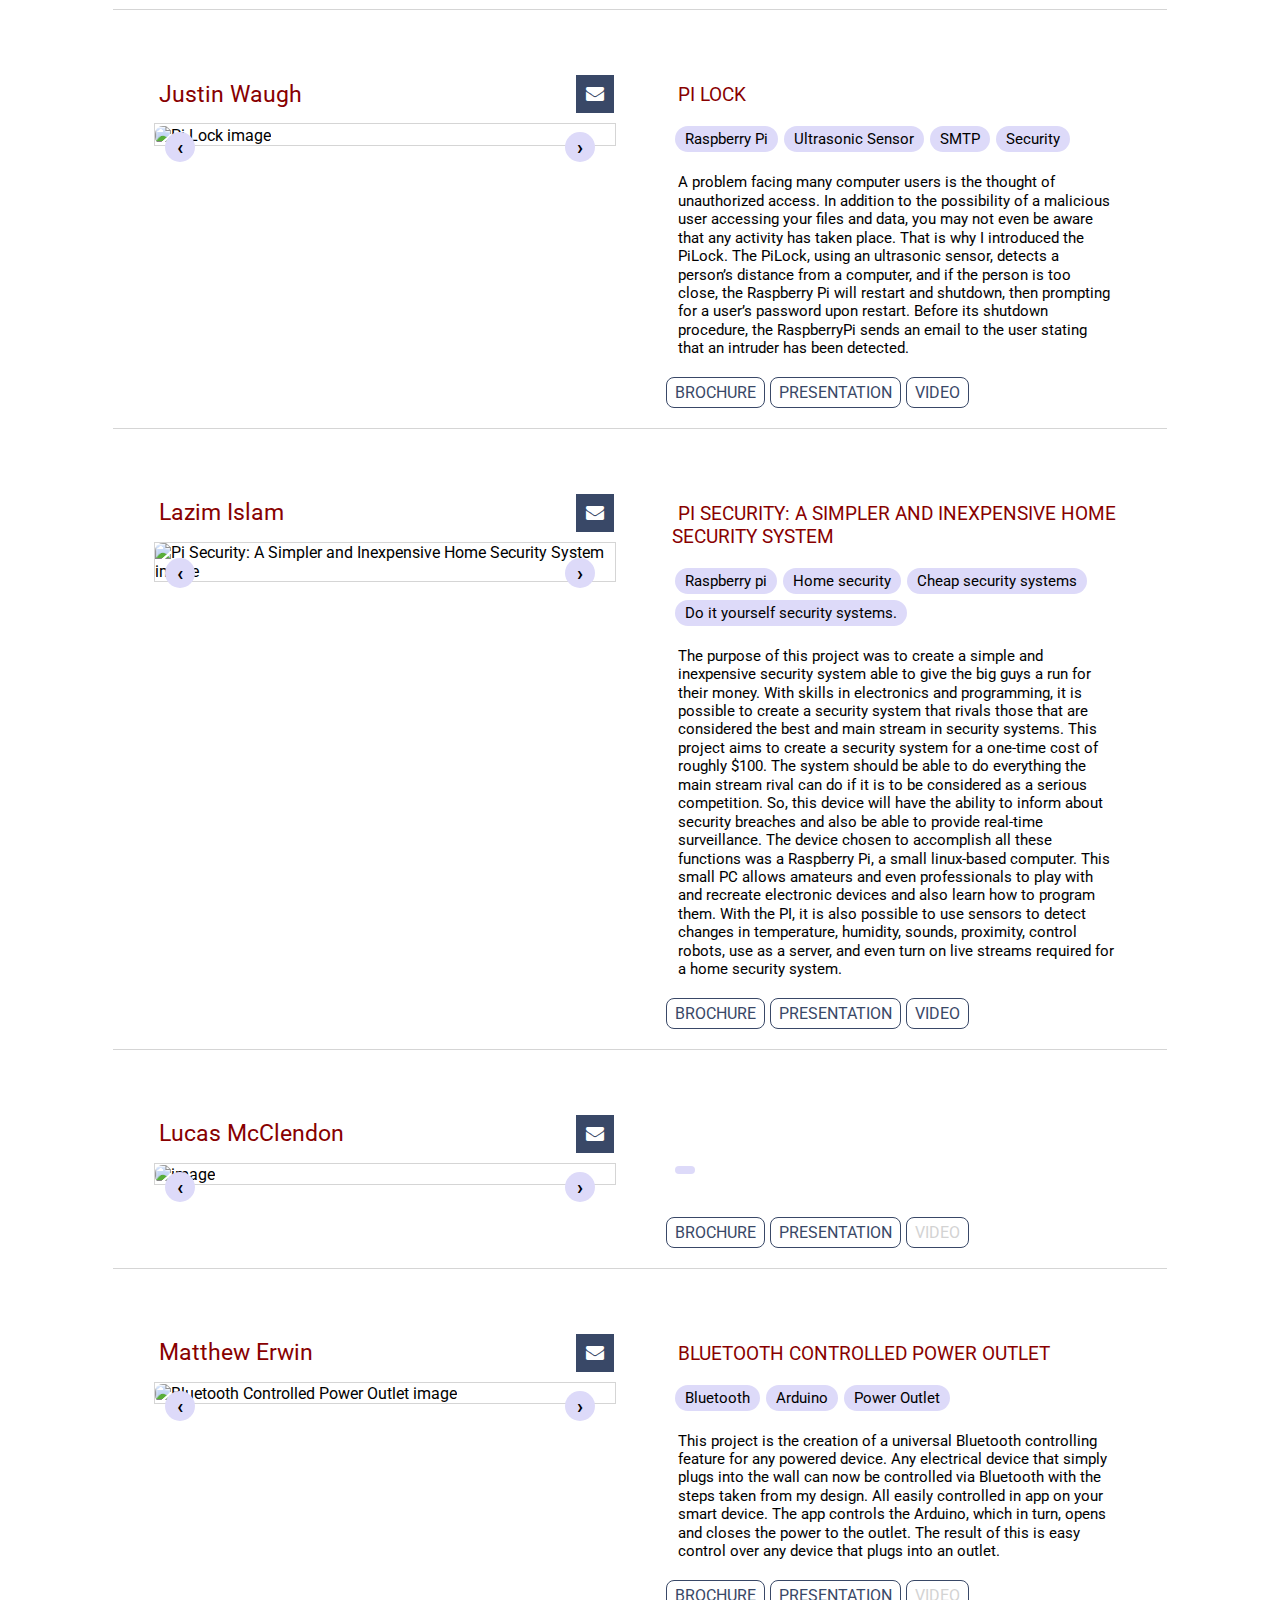
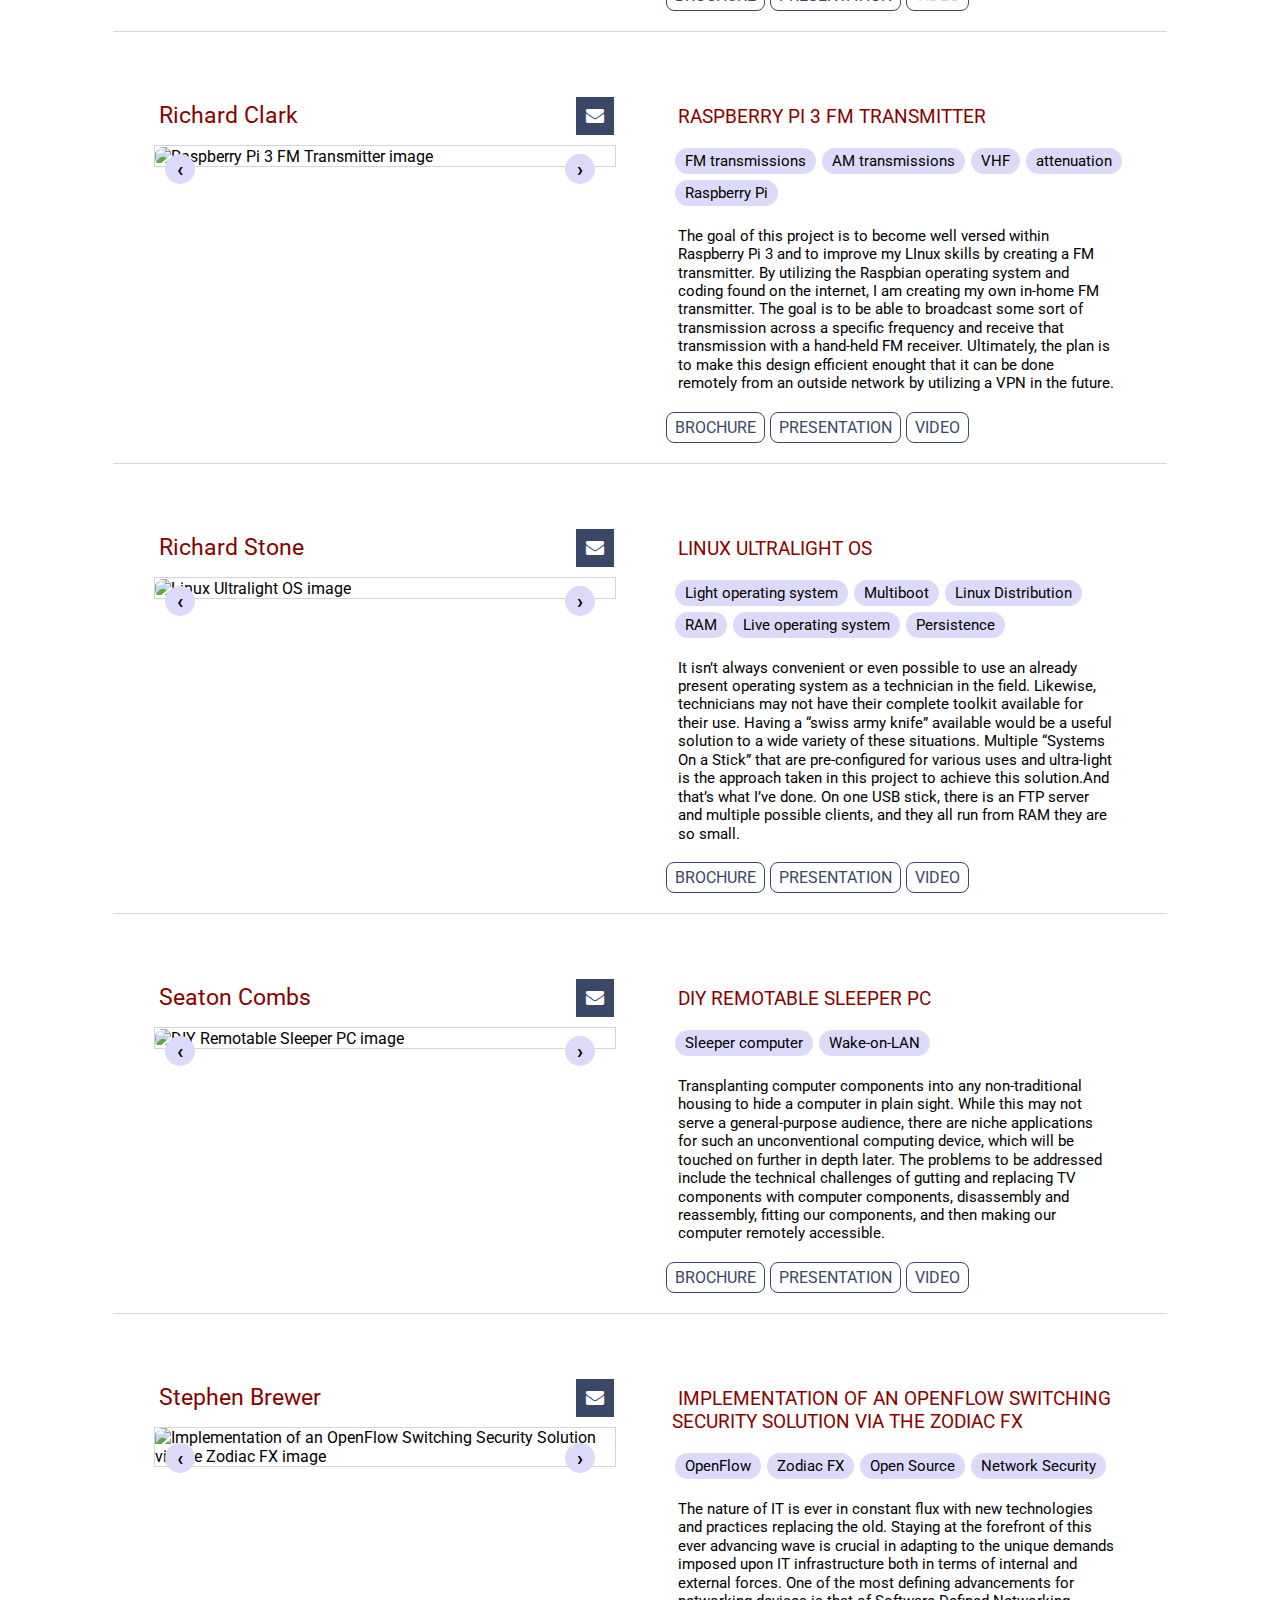
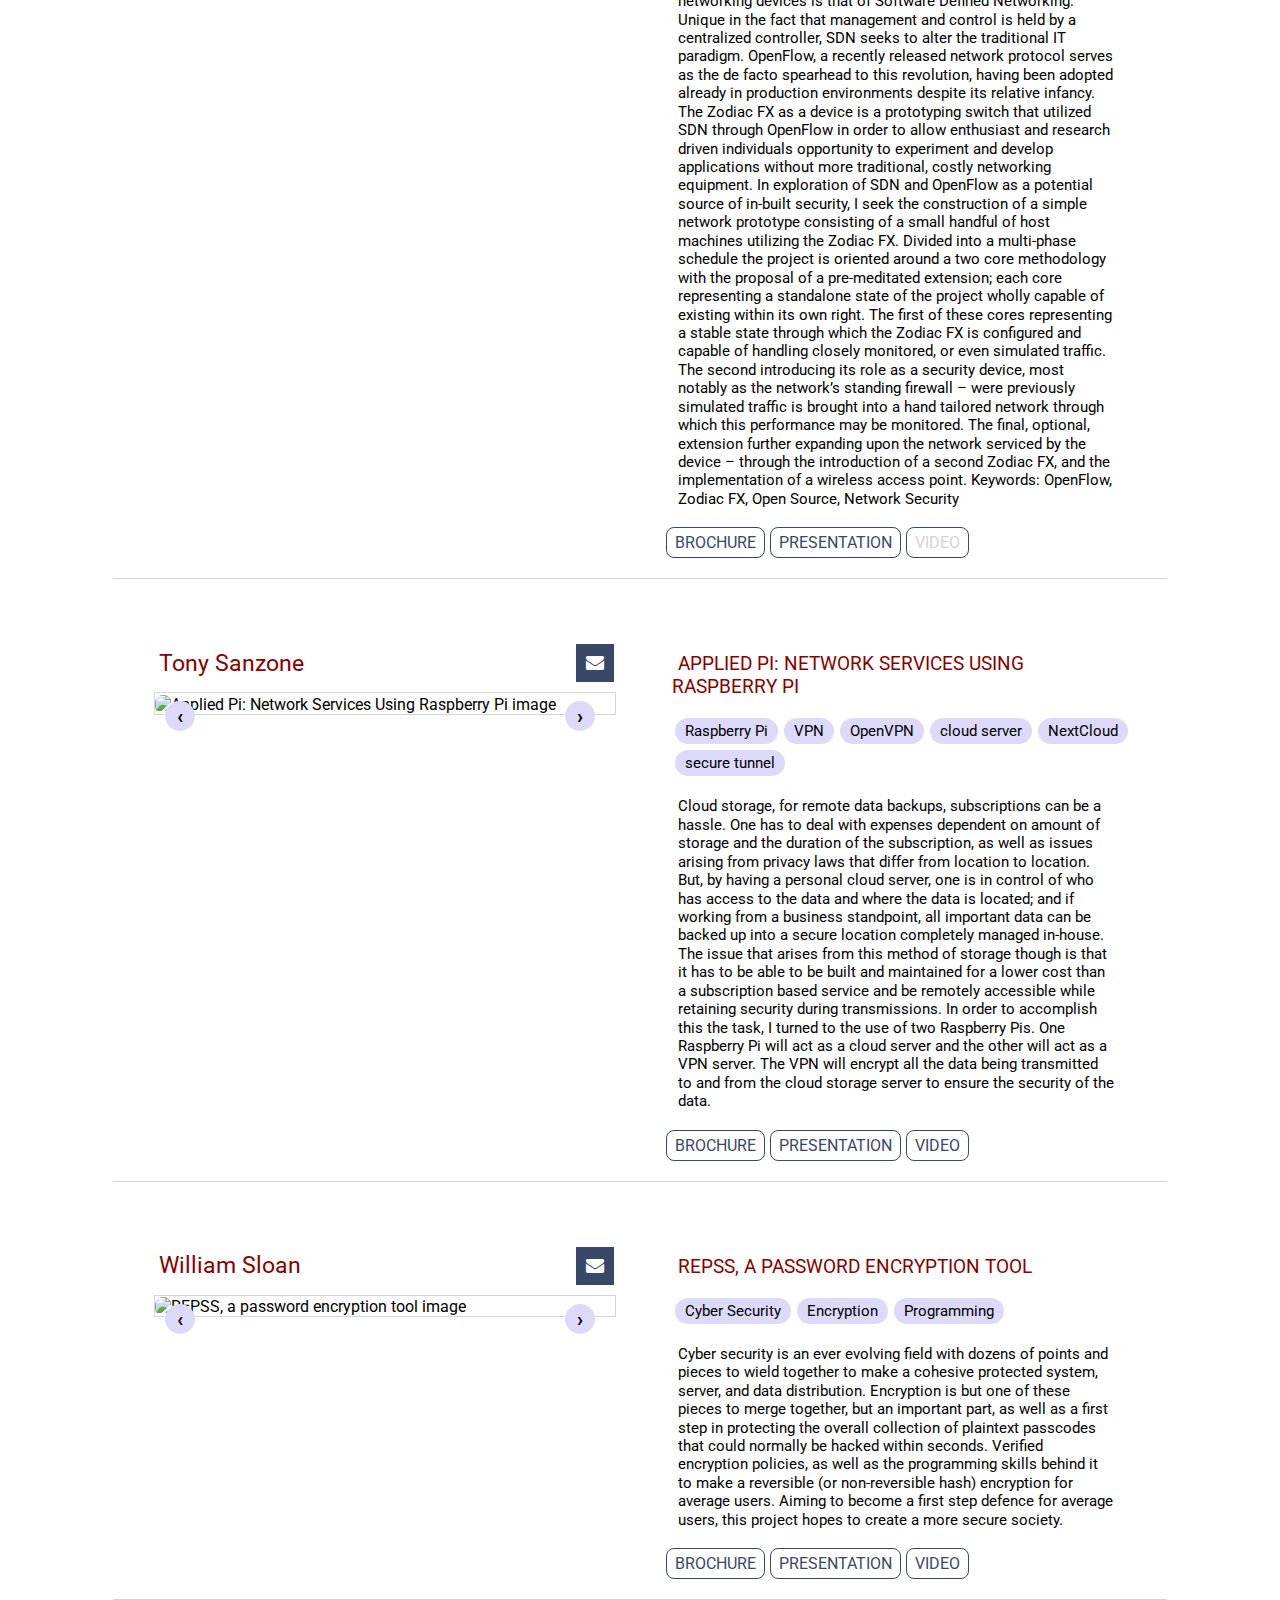
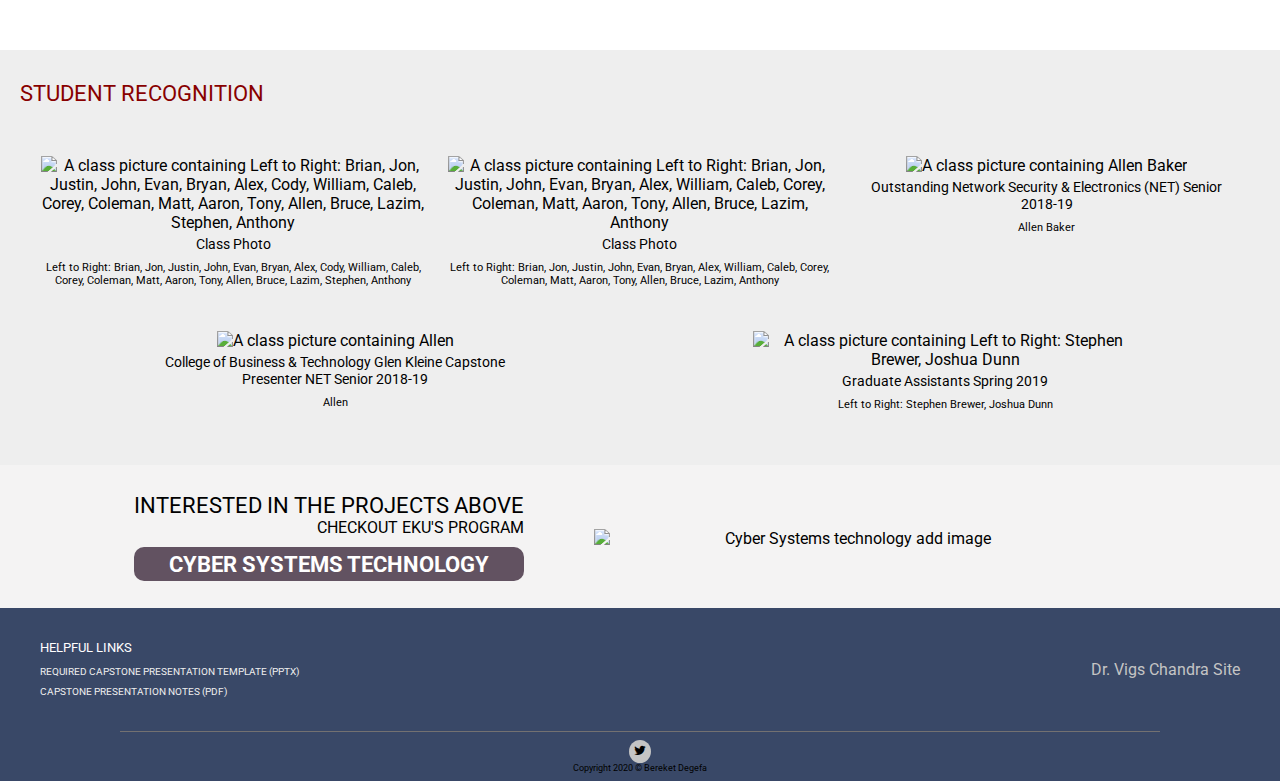
==== commit 693066e1: "50% accessibility check done" ====
--- a/capstoneProjects/2019/index.html
+++ b/capstoneProjects/2019/index.html
@@ -3,32 +3,84 @@
 <!--[if IE 7]>         <html class="no-js lt-ie9 lt-ie8"> <![endif]-->
 <!--[if IE 8]>         <html class="no-js lt-ie9"> <![endif]-->
 <!--[if gt IE 8]><!-->
-<html class="no-js">
+<!-- <html class="no-js"> -->
 <!--<![endif]-->
 
 <head>
     <meta charset="utf-8" />
     <meta http-equiv="X-UA-Compatible" content="IE=edge" />
-    <title>Network Security & Electronics (NET) Capstone Projects - 2019</title>
+    <title>Network Security & Electronics (NET) Capstone Projects - 2020</title>
     <meta name="description" content="" />
     <meta name="viewport" content="width=device-width, initial-scale=1.0" />
     <link rel="stylesheet" href="../styles.css" />
-    <link href="https://fonts.googleapis.com/css2?family=Roboto:wght@400;700&display=swap" rel="stylesheet"> 
+    <link href="https://fonts.googleapis.com/css2?family=Roboto:wght@400;700&display=swap" rel="stylesheet">
     <script src="https://ajax.googleapis.com/ajax/libs/jquery/3.3.1/jquery.min.js"></script>
-    <script src='https://kit.fontawesome.com/a076d05399.js'></script>
+    <!-- <script src='https://kit.fontawesome.com/a076d05399.js'></script> -->
+    <link rel="stylesheet" href="https://cdnjs.cloudflare.com/ajax/libs/font-awesome/4.7.0/css/font-awesome.min.css">
     <script src="javascript.js"></script>
 </head>
 
 <body>
+    <header class="topnav" id="myTopnav">
+        <div class="title">
+            Network Security & Electronics (NET) Capstone Projects - 2019
+        </div>
+        <nav>
+            <ul>
+                <li><a href="http://people.eku.edu/chandrav/">Dr. Vigs Page</a></li>
+                <!-- <li><a href="">2020 &#x25BC</a></li> -->
+                <li>
+                    <div class="dropdown">
+                        <button onclick="toggleYearMenu()" class="dropbtn">2019
+                            <i class="fa fa-caret-down"></i>
+                        </button>
+                        <div class="dropdown-content" id="myDropdown">
+                            <a href="https://bherekhet.github.io/capstoneProjects/2020/index.html">2020</a>
+                            <a class="active"
+                                href="https://bherekhet.github.io/capstoneProjects/2019/index.html">2019</a>
+                            <a href="#">2018</a>
+                        </div>
+                    </div>
+                </li>
+                <li><a href="javascript:void(0);" class="icon" onclick="makeNavResponsive()">&#9776;</a></li>
+            </ul>
+        </nav>
+    </header>
     <div class="container">
-        <div class="title">
-            <strong>Network Security & Electronics (NET) Capstone Projects - 2019</strong>
-        </div>
     </div>
     <div class="ads">
-        <iframe src="https://technology.eku.edu/cyber-systems-technology#_ga=2.111097729.549633194.1602857127-33603387.1600198509"  title="Iframe Example">
-        </iframe> 
+        <div class="discription">
+            <p>Interested in the projects above</p>
+            <p>checkout eku's program</p>
+            <form action="https://programs.eku.edu/academics/cyber-systems-technology">
+                <button>Cyber systems technology</button>
+            </form>
+        </div>
+        <img src="https://drive.google.com/uc?export=view&id=1Vm-HiPSx8KxRokifPwxlEkz8Nvyn7o_d"
+            alt="Cyber Systems technology add image">
     </div>
+    <footer>
+        <div class="helpful-links">
+            <div class="docs">
+                <p>HELPFUL LINKS </p>
+                <a href="https://drive.google.com/uc?export=view&id=149jwfG-JHvBAQO_YO6EhEtGMkoWMxtQx">Required Capstone
+                    Presentation Template (pptx)</a>
+                <a href="https://drive.google.com/uc?export=view&id=1spkbTLr8VNzC7reqUs4EKJwN9u3n1T3V">Capstone
+                    Presentation
+                    notes (pdf)</a>
+            </div>
+            <a href="http://people.eku.edu/chandrav">Dr. Vigs Chandra Site</a>
+        </div>
+        <!-- <hr style="margin: 0 auto; padding: 0 10px;"> -->
+        <div class="bottom">
+            <div class="social-media">
+                <a href="https://twitter.com/net_eku" class="fa fa-twitter"></a>
+            </div>
+            <div>
+                Copyright 2020 © Bereket Degefa
+            </div>
+        </div>
+    </footer>
 </body>
 
 </html>--- a/capstoneProjects/styles.css
+++ b/capstoneProjects/styles.css
@@ -1,28 +1,178 @@
 * {
   font-family: "Roboto", sans-serif;
-}
-
-.container > :first-child {
-  font-size: 4vw;
-  margin: 30px 20px;
-}
-
+  margin: 0;
+
+  /* background: #000 !important;
+  color: #0f0 !important;
+  outline: solid #f00 1px !important; */
+}
+
+.active {
+  background-color: #4caf50;
+  color: #fff;
+}
+
+.topnav .icon {
+  padding: 14px 16px;
+  /* float: right; */
+  font-size: 0.8rem;
+  display: block;
+}
+
+header {
+  background-color: #394867;
+  font-weight: normal;
+  box-shadow: 0 4px 0px 0 #800;
+  margin-bottom: 20px;
+}
+
+header .title {
+  font-size: 0.6rem;
+  color: #fff;
+  padding: 14px 16px;
+  width: 60%;
+  float: left;
+}
+
+nav ul li {
+  display: inline-block;
+}
+
+nav a {
+  text-decoration: none;
+  color: #fff;
+  text-align: center;
+  padding: 14px 16px;
+  font-size: 0.6rem;
+}
+
+nav {
+  text-align: right;
+}
+
+.dropdown-content {
+  display: none;
+  position: absolute;
+  background-color: #f9f9f9;
+  min-width: 160px;
+  box-shadow: 0px 8px 16px 0px rgba(0, 0, 0, 0.2);
+  z-index: 1;
+}
+
+.dropdown-content a {
+  float: none;
+  color: black;
+  padding: 12px 16px;
+  text-decoration: none;
+  display: block;
+  text-align: left;
+}
+
+.dropbtn {
+  display: none;
+  border: none;
+  outline: none;
+  color: white;
+  padding: 14px 16px;
+  background-color: inherit;
+  font-size: 1rem;
+}
+
+.show {
+  display: block;
+}
+
+/* ------------------------------ */
+.topnav.responsive .dropbtn {
+  font-size: 0.6rem;
+}
+nav li:first-child a,
+.dropdown .dropbtn {
+  display: none;
+}
+.topnav.responsive .title {
+  width: unset;
+  float: none;
+}
+
+.topnav.responsive ul {
+  margin: 0;
+}
+
+.topnav.responsive {
+  position: relative;
+}
+.topnav.responsive a.icon {
+  position: absolute;
+  right: 0;
+  top: 0;
+}
+.topnav.responsive a {
+  float: none;
+  display: block;
+  text-align: left;
+}
+
+.topnav.responsive li {
+  float: none;
+  display: block;
+  text-align: left;
+}
+.topnav.responsive ul {
+  padding: 0px;
+}
+
+.topnav.responsive .dropdown {
+  float: none;
+}
+.topnav.responsive .dropdown-content {
+  position: relative;
+}
+.topnav.responsive .dropdown .dropbtn {
+  display: block;
+  width: 100%;
+  text-align: left;
+}
+
+/* ----------------------------- */
 #wrapper {
   margin-bottom: 20px;
 }
 
 .student_profile {
-  height: 30px;
-  padding: 5px;
+  border: 1px solid #d5d5d5;
   display: flex;
   width: 90%;
+  margin: 0 auto;
+  align-items: center;
+  justify-content: space-between;
+  font-size: 18px;
+  color: #800;
+
+  /* height: 30px; */
+  /* padding: 5px; */
+  /* display: flex;
   max-width: 100%;
   border: 1px solid #d5d5d5;
   margin: 0 auto;
   align-items: center;
   justify-content: space-between;
   font-weight: bold;
-  font-size: 3vw;
+  font-size: 16px; */
+}
+
+.student_profile i {
+  font-size: 18px;
+  padding: 10px;
+  background-color: #394867;
+  text-align: end;
+  color: #fff;
+}
+
+.student_profile i:hover {
+  cursor: pointer;
+  color: #fff;
+  background-color: #000;
 }
 
 .student_profile img {
@@ -35,21 +185,27 @@
 .student_profile #details {
   display: flex;
   align-items: center;
-}
-
-/* .container> :first-child */
-
+  margin: 0 5px;
+}
 
 #previous_button,
 #next_button {
-  /* border-radius: 50%; */
+  position: absolute;
   width: 30px;
   height: 30px;
   background-color: #dddaf9;
   border: none;
+  /* box-shadow: 0px 2px 10px #000; */
   border-radius: 50%;
   font-weight: bold;
   font-size: 20px;
+}
+#previous_button {
+  left: 10px;
+}
+
+#next_button {
+  right: 20px;
 }
 
 #next_button:hover,
@@ -61,7 +217,7 @@
 .project_visuals {
   position: relative;
   width: 90%;
-  padding: 5px;
+  /* padding: 5px; */
   margin: 0 auto;
   border: 1px solid #d5d5d5;
 }
@@ -74,32 +230,36 @@
   width: 100%;
 }
 
-#previous_button {
-  position: absolute;
-  left: 10px;
-}
-
-#next_button {
-  position: absolute;
-  right: 20px;
-}
-
 .project_visuals img {
   width: 100%;
-}
-.project_visuals img {
   border-radius: 8px;
-}
-
-.certificates {
-  border: 1px solid #d5d5d5;
+  height: 50vw;
+  object-fit: contain;
 }
 
 .certificates,
 .project_link {
-  margin-top: 10px;
-  font-size: 1vw;
+  font-size: 0.6rem;
   padding: 5px;
+  width: 100%;
+  text-align: center;
+  text-transform: uppercase;
+}
+
+.contact_me span:hover {
+  box-shadow: 0px 15px 20px #eeeeee;
+}
+
+.contact_me span {
+  background-color: #dddaf9;
+  padding: 6px 8px;
+  /* border-radius: 10px; */
+}
+
+.contact_me a,
+.contact_me a:visited {
+  text-decoration: none;
+  color: #000;
 }
 
 .project_link button {
@@ -114,20 +274,28 @@
 
 .project_details {
   border: 1px solid #d5d5d5;
-  padding: 2px 5px;
+  padding: 2px 0;
   width: 90%;
   max-width: 100%;
   margin: 0 auto;
+  font-size: 14px;
+}
+
+.keys .title {
+  padding: 6px;
 }
 
 .keys .title .title {
-  font-size: 3vw;
-  font-weight: bold;
-  text-transform: capitalize;
+  font-size: 15px;
+  /* font-weight: 700; */
+  text-transform: uppercase;
+  color: #880000;
 }
 
 .keywords {
   width: 100%;
+  padding: 6px;
+
 }
 
 .keywords .chip {
@@ -137,100 +305,206 @@
   padding: 3px 5px;
   border-radius: 200px;
   background-color: #dddaf9;
-  font-size: 2vw;
+  font-size: 12px;
+  padding: 4px 10px;
 }
 
 .project_details .desc {
-  font-size: 2.5vw;
+  font-size: 14px;
   line-height: 120%;
-  padding: 10px;
+  padding: 12px;
 }
 
 .resources {
   border: 1px solid #d5d5d5;
   width: 90%;
-  max-width: 100%;
+  margin: 0 auto;
+  display: flex;
+  justify-content: space-evenly;
+  padding: 5px 0;
+}
+
+.resources a {
+  text-decoration: none;
+
+}
+
+.res-box {
+  border: 1px solid #394867;
+  padding: 5px 8px;
+  border-radius: 8px;
+  text-transform: uppercase;
+}
+
+.res-box a,
+a:visited {
+  text-decoration: none;
+}
+.res-box:hover, .res-box a:hover {
+  cursor: pointer;
+}
+
+.res-box:hover,
+.res-box a:hover {
+  background-color: #000 !important;
+  color: #fff !important;
+}
+
+/* ***************************student recognition css*************/
+
+.student-recognition {
+  background-color: #eeeeee;
+  width: 100%;
+}
+
+.student-recognition p:first-child {
+  color: #800;
+  font-size: 1rem;
+  text-transform: uppercase;
+  padding: 30px 0 0 20px;
+}
+
+#other-photos {
+  padding: 30px;
+}
+.img-container {
+  width: 80%;
+  /* margin: 10px; */
+  padding: 10px 0;
+}
+
+.img-container p:first-of-type {
+  font-size: 0.8rem;
+  padding-bottom: 4px;
+}
+
+.img-container img {
+  width: 100%;
+}
+
+.left-to-right {
+  font-size: 0.6rem;
+}
+
+/* ***************************cyber systems ad css*************/
+.ads {
+  background-color: #f4f3f3;
+  text-align: center;
+  padding-top: 20px;
+}
+.ads .discription {
+  text-transform: uppercase;
+  font-size: 0.7rem;
+}
+
+.ads .discription p:nth-last-child(2) {
+  font-size: 0.5rem;
+}
+
+.ads button {
+  margin-top: 10px;
+  background-color: #625261;
+  color: #fff;
+  border: none;
+  padding: 4px 10px;
+  border-radius: 10px;
+  font-weight: bold;
+  text-transform: uppercase;
+  font-size: 0.6rem;
+}
+
+.ads img {
+  width: 300px;
+  object-fit: contain;
+  margin: 40px;
+}
+
+/* footer css */
+
+footer {
+  background-color: #394867;
+  width: 100%;
+}
+footer a {
+  text-decoration: none;
+  color: #c4c4c4;
+
+}
+footer .helpful-links {
+  display: flex;
+  color: #fff;
+  justify-content: space-between;
+  padding: 30px 40px;
+  align-items: center;
+  line-height: 120%;
+}
+
+footer .docs:first-child p {
+  font-size: 0.7rem;
+  /* border-bottom: 1px solid #fff; */
+  margin-bottom: 5px;
+}
+
+footer .docs a {
+  display: block;
+  font-size: 0.5rem;
+  color: #c4c4c4;
+}
+
+footer .social-media {
+  font-size: 0.8rem;
+}
+
+footer .social-media a {
+  background-color: #c4c4c4;
+  border-radius: 50%;
   padding: 5px;
+  color: #000;
+}
+footer .bottom {
+  font-size: 0.55rem;
+  padding: 8px;
+  border-top: 1px solid #737171;
+  width: 80%;
   margin: 0 auto;
-  height: 10%;
-}
-
-.res-box {
-  display: inline-block;
-  margin: 5px;
-  padding: 4px 2px;
-  font-size: 2vw;
-  width: 20%;
   text-align: center;
-  align-self: center;
-  border: none;
-  cursor: pointer;
-  background-color: #fff !important;
-}
-
-.res-box a {
-  text-decoration: none;
-}
-
-.res-box a:hover,
-.res-box:hover {
-  background-color: #000 !important;
-  box-shadow: 0px 15px 20px #dddaf9;
-  color: #fff !important;
-}
-
-#other_class_photo,
-#other_outstanding,
-#other_presenter,
-#other_ga,
-#other_links {
-  width: 90%;
-  max-width: 100%;
-  border: 1px solid#D5D5D5;
-  padding: 15px;
-  text-align: center;
-  margin: 0 auto;
-  font-size: medium;
-}
-
-.img_container {
-  max-width: 80%;
-  margin: 0 auto;
-}
-
-.thumbnail {
-  width: 100%;
-  box-shadow: 0 4px 8px 0 rgba(0, 0, 0, 0.2);
-  transition: 0.3s;
-  margin-bottom: 10px;
-}
-
-.thumbnail img {
-  width: 100%;
-}
-
-.thumbnail p {
-  font-size: 1.5vw;
-  padding: 5px;
-  margin: 0;
-}
-
-.ads {
-  /* margin: 0 auto; */
-}
-
-iframe {
-  margin: 0 auto;
-  display: block;
-  width: 80%;
-  height: 500px;
-}
-
+}
+/* -------------------------------------------------- for bigger screen --------------------------------------------------------- */
 @media only screen and (min-width: 768px) {
-  .container > :first-child {
-    font-size: 2vw;
-    width: 100%;
-    text-align: center;
+  .topnav .icon {
+    display: none;
+  }
+
+  header .title {
+    /* float: left; */
+    font-size: 1rem;
+    width: unset;
+  }
+
+  nav ul li {
+    display: inline-block;
+  }
+
+  nav li:first-child a {
+    display: block;
+  }
+
+  nav a {
+    font-size: 1rem;
+  }
+
+  nav a:hover,
+  .dropbtn:hover {
+    color: #eee;
+    background-color: #5b6d91;
+    cursor: pointer;
+  }
+
+  .dropdown .dropbtn {
+    display: block;
+  }
+  .dropdown:hover .dropdown-content {
+    display: block;
   }
 
   #wrapper {
@@ -239,7 +513,8 @@
     margin: 0 auto;
     width: 80%;
     margin-bottom: 50px;
-    /* border: 1px solid#D5D5D5; */
+    /* border-top: 1px solid#D5D5D5; */
+    border-bottom: 1px solid#D5D5D5;
     padding: 15px;
   }
 
@@ -253,13 +528,17 @@
   }
 
   .student_profile {
+    font-size: 1.8vw;
     width: 100%;
+    margin-bottom: 10px;
     border: none;
-    margin: 0;
+
+    /* border: none; */
+    /* margin: 0;
     margin-bottom: 10px;
     font-weight: normal;
-    font-size: 1.8vw;
-    color: #880000;
+    font-size: 1.6vw;
+    color: #880000; */
   }
 
   .student_profile img {
@@ -270,37 +549,30 @@
 
   .project_visuals {
     width: 100%;
-    margin: 0;
-    border: none;
-  }
-  /* .project_visuals .buttons {
-    position: absolute;
-    top: 40%;
-  }
-  .buttons {
-    width: 100%;
-  }
-
-  #previous_button {
-      position: absolute;
-      left: 10px;
-  }
-
-  #next_button {
-    position: absolute;
-    right: 20px;
-  } */
-
+    /* margin: 0; */
+    /* border: none; */
+  }
+
+  .project_visuals .images {
+    margin: 0 auto;
+  }
+
+  .project_visuals img {
+    max-width: 100%;
+    max-height: 30vw;
+    /* object-fit: unset; */
+    vertical-align: middle;
+  }
   .project_details {
     border: none;
     width: 100%;
     margin: 0;
-    padding-top: 50px;
+    /* padding-top: 50px; */
   }
 
   .project_details .desc {
-    font-size: 1vw;
-    padding: 0px 2px;
+    font-size: 1.2vw;
+    /* padding: 0px 2px; */
   }
 
   .keys .title {
@@ -308,38 +580,113 @@
   }
 
   .keys .title .title {
-    font-weight: normal;
+    /* font-weight: normal; */
     font-size: 1.5vw;
   }
 
   .resources {
+    justify-content: flex-start;
     border: none;
     width: 100%;
-    margin: 0;
+    font-size: 1rem;
   }
 
   .res-box {
+    margin-right: 5px;
+  }
+
+  .keywords .chip {
     font-size: 1.2vw;
-    width: 20%;
-  }
-
-  .keywords .chip {
-    font-size: 1vw;
-  }
-
-  #other_class_photo,
-  #other_outstanding,
-  #other_presenter,
-  #other_ga,
-  #other_links {
-    font-size: medium;
-  }
-
-  .thumbnail p {
-    font-size: 1vw;
-  }
-
-  .img_container {
-    width: 60%;
-  }
-}
+  }
+
+  .student-recognition {
+    background-color: #eeeeee;
+  }
+
+  .student-recognition p:first-child {
+    color: #800;
+    font-size: 1.4rem;
+    text-transform: uppercase;
+  }
+
+  #other-photos {
+    display: flex;
+    flex-wrap: wrap;
+    justify-content: space-around;
+    padding: 30px;
+  }
+
+  .img-container {
+    display: block;
+    width: 30vw;
+    text-align: center;
+    /* box-shadow: 0 4px 8px 0 rgba(0, 0, 0, 0.2), 0 6px 20px 0 rgba(0, 0, 0, 0.19); */
+    margin: 10px;
+  }
+
+  .img-container p:first-of-type {
+    font-size: 0.9rem;
+  }
+
+  .img-container p {
+    font-size: 0.7rem;
+    padding: 4px 0;
+  }
+
+  .img-container img {
+    width: 100%;
+    height: 300px;
+    object-fit: conver;
+  }
+
+  .ads {
+    background-color: #f4f3f3;
+    display: flex;
+    justify-content: center;
+    align-items: center;
+    padding: 20px;
+  }
+  .ads .discription {
+    text-transform: uppercase;
+    font-size: 1.4rem;
+  }
+
+  .ads .discription p:nth-last-child(2) {
+    font-size: 1rem;
+    text-align: end;
+  }
+
+  .ads button {
+    width: 100%;
+    margin-top: 10px;
+    background-color: #625261;
+    color: #fff;
+    border: none;
+    padding: 4px 0;
+    border-radius: 10px;
+    font-weight: bold;
+    text-transform: uppercase;
+    font-size: 1.4rem;
+    cursor: pointer;
+  }
+
+  .ads button:hover {
+    background-color: #7c707b;
+  }
+
+  .ads img {
+    width: 40vw;
+    padding: 4px 0 0 30px;
+  }
+
+  footer .docs:first-child p {
+    font-size: 0.8rem;
+  }
+
+  footer .docs a {
+    display: block;
+    font-size: 0.6rem;
+    text-transform: uppercase;
+    color: #eee;
+  }
+}
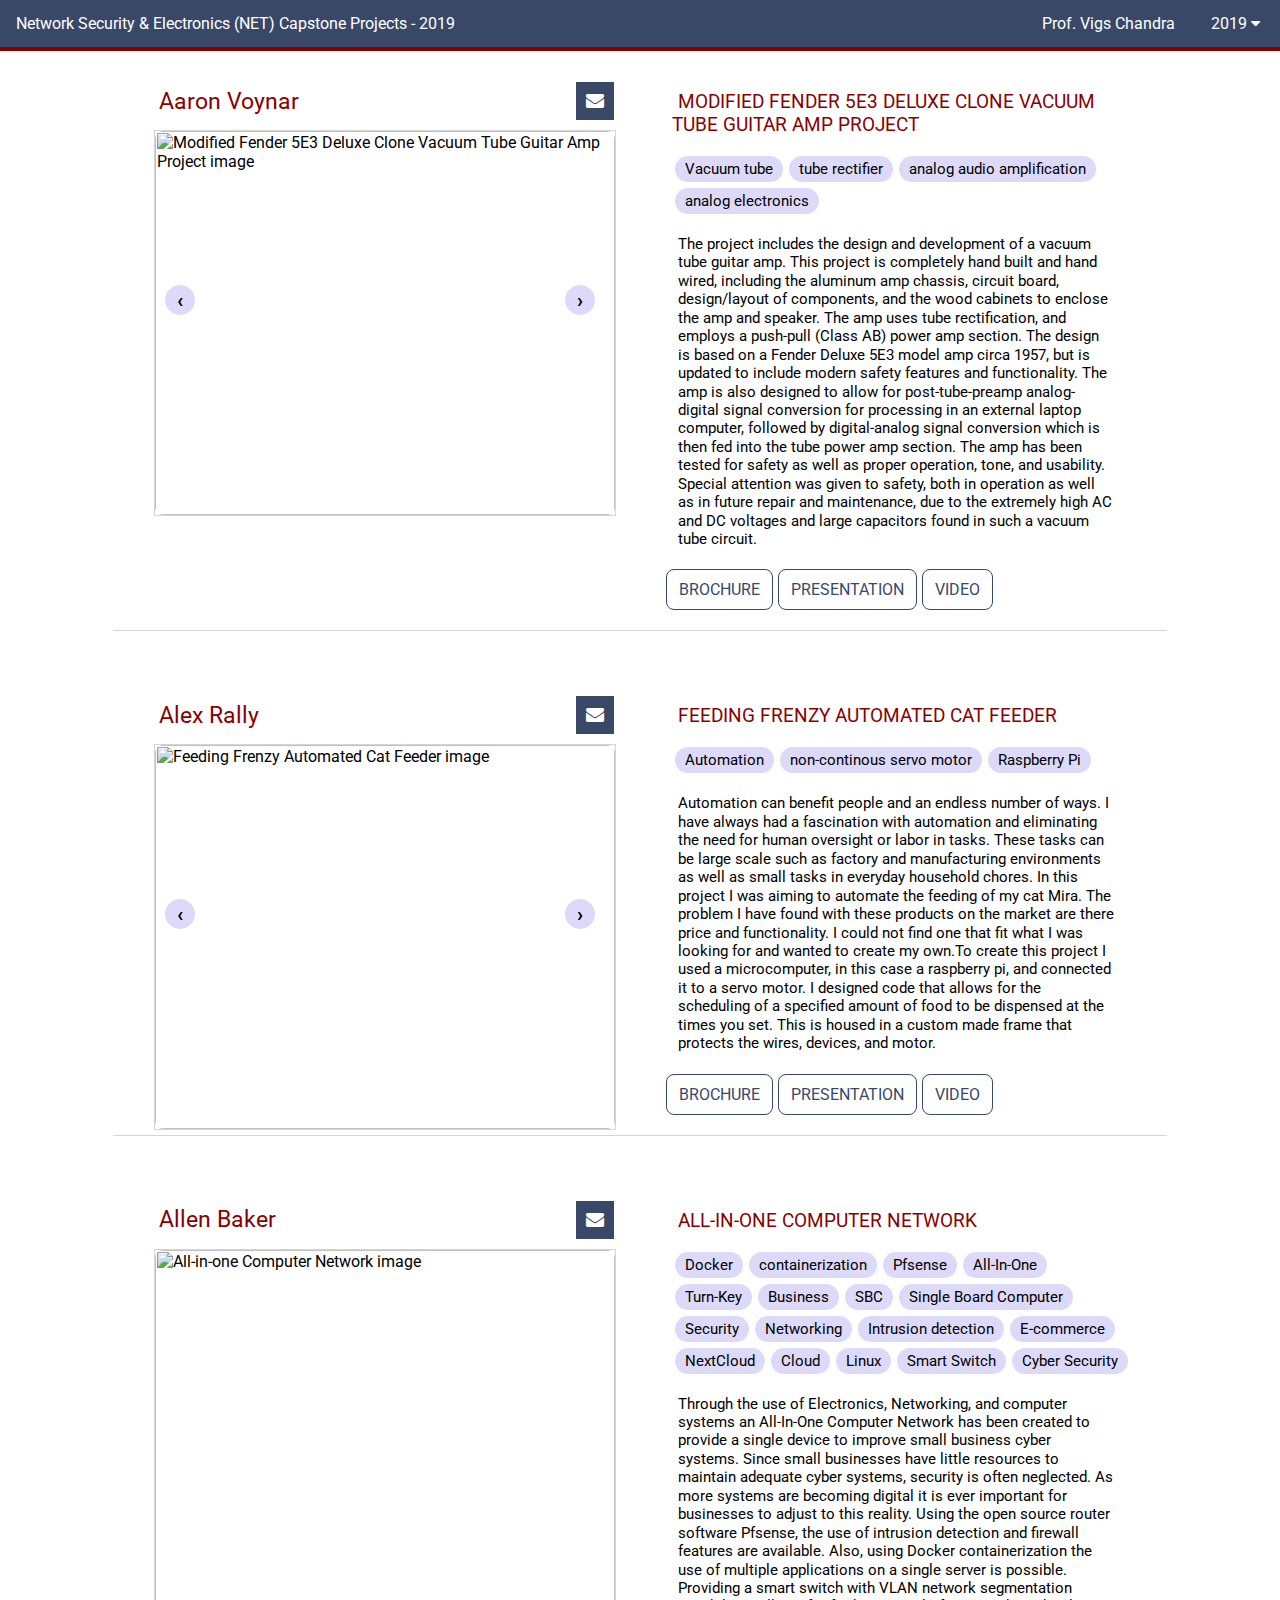
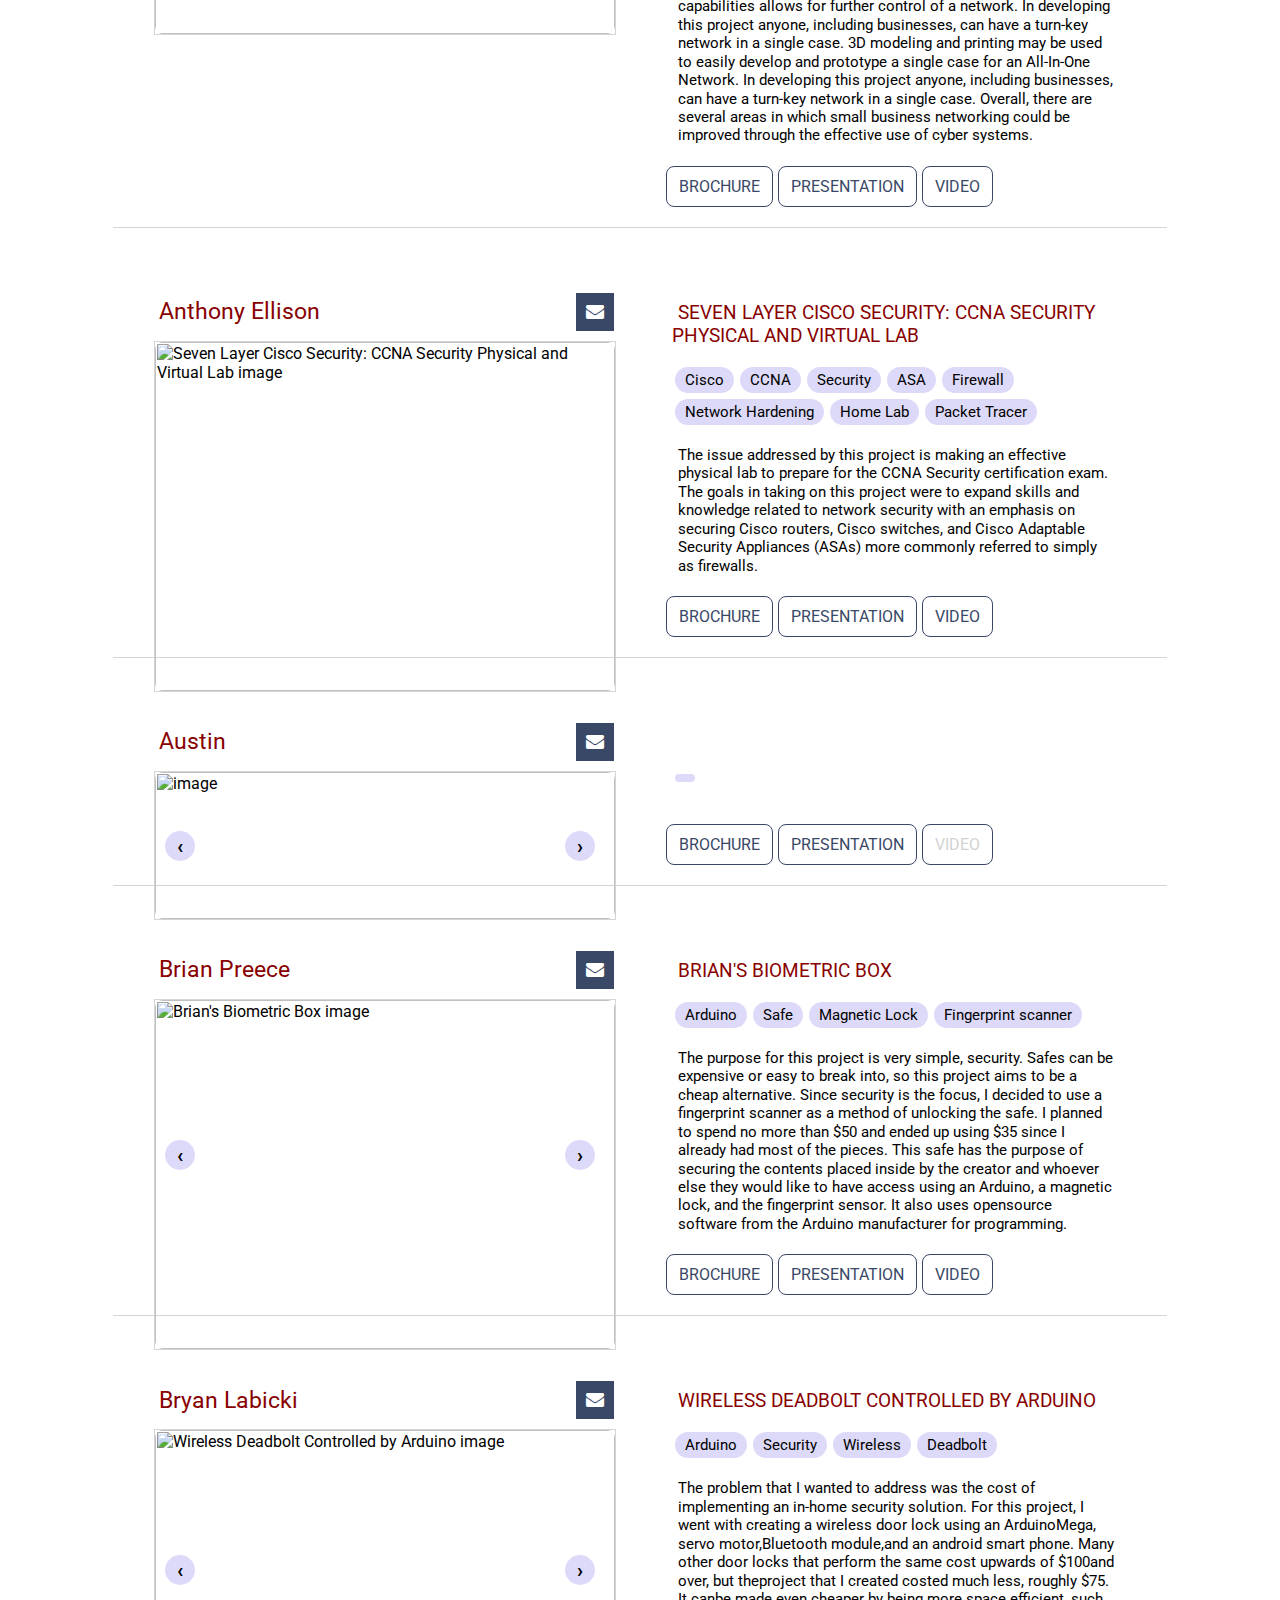
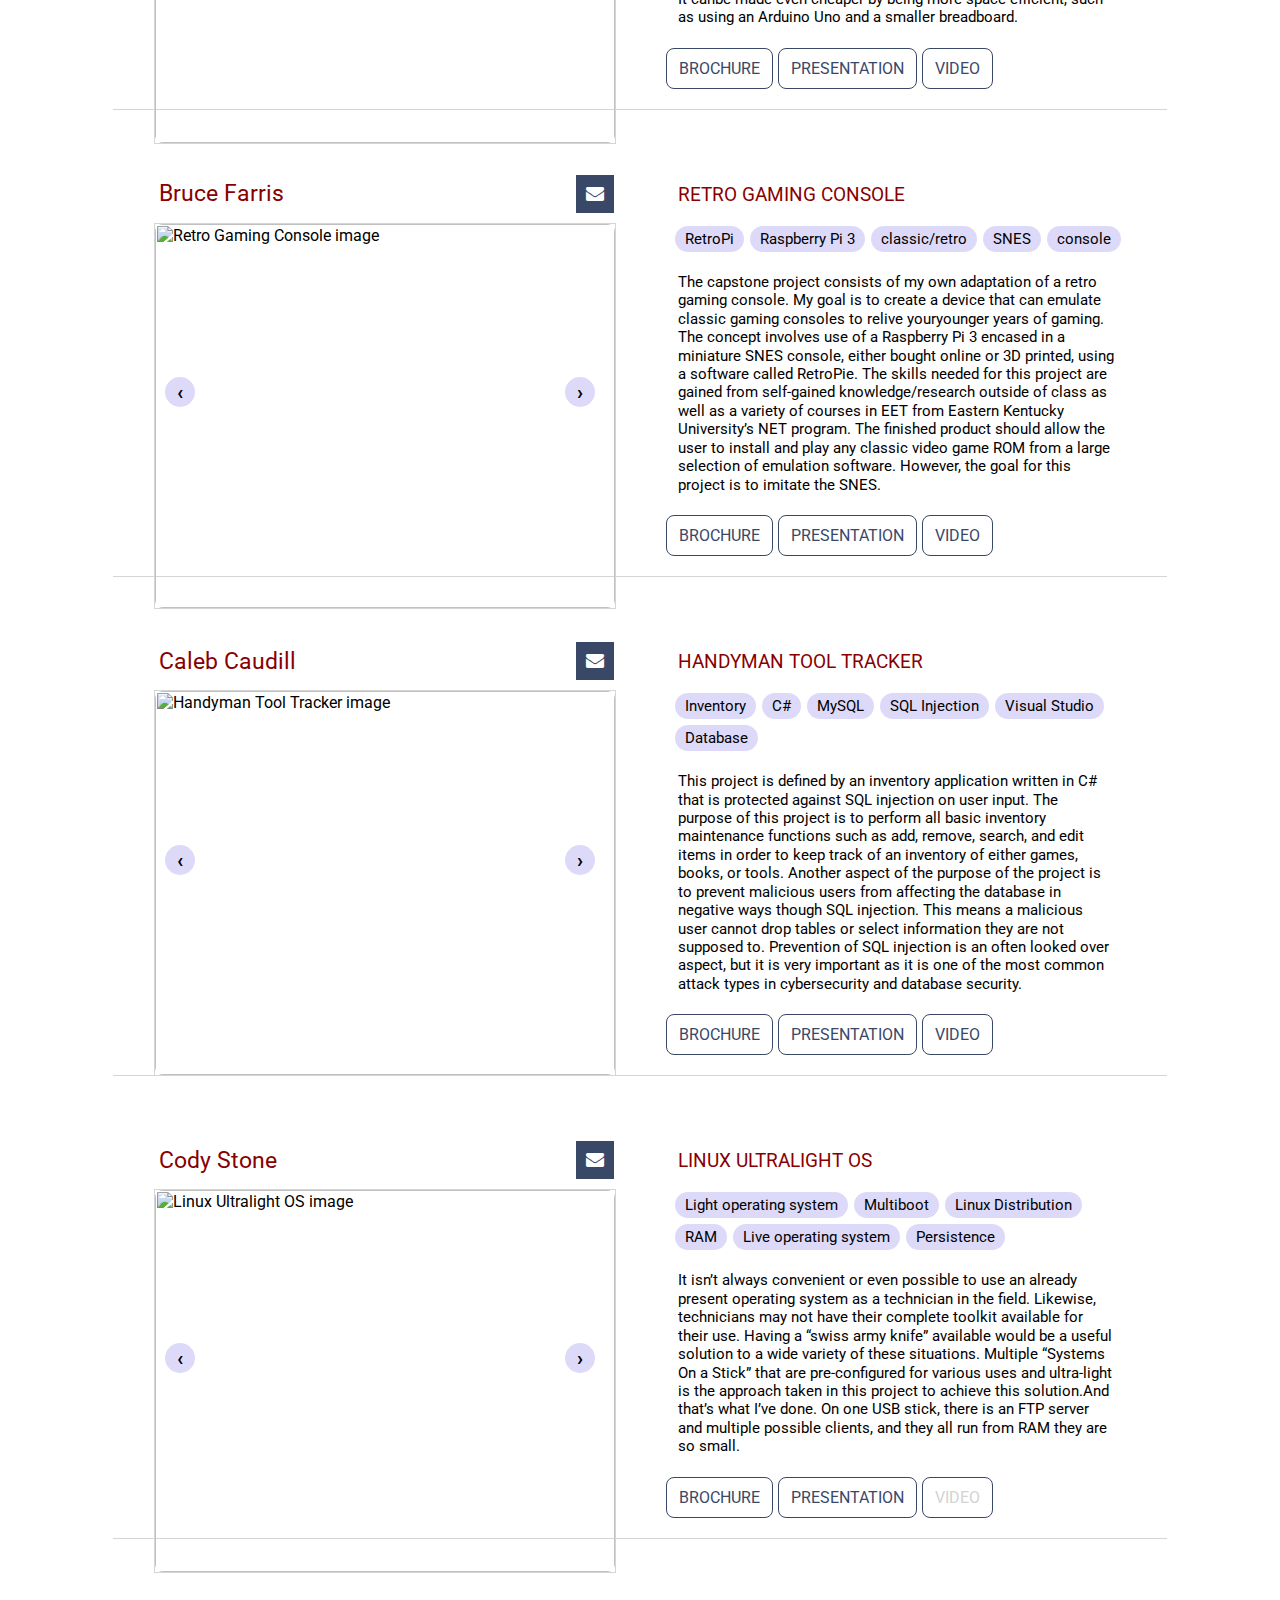
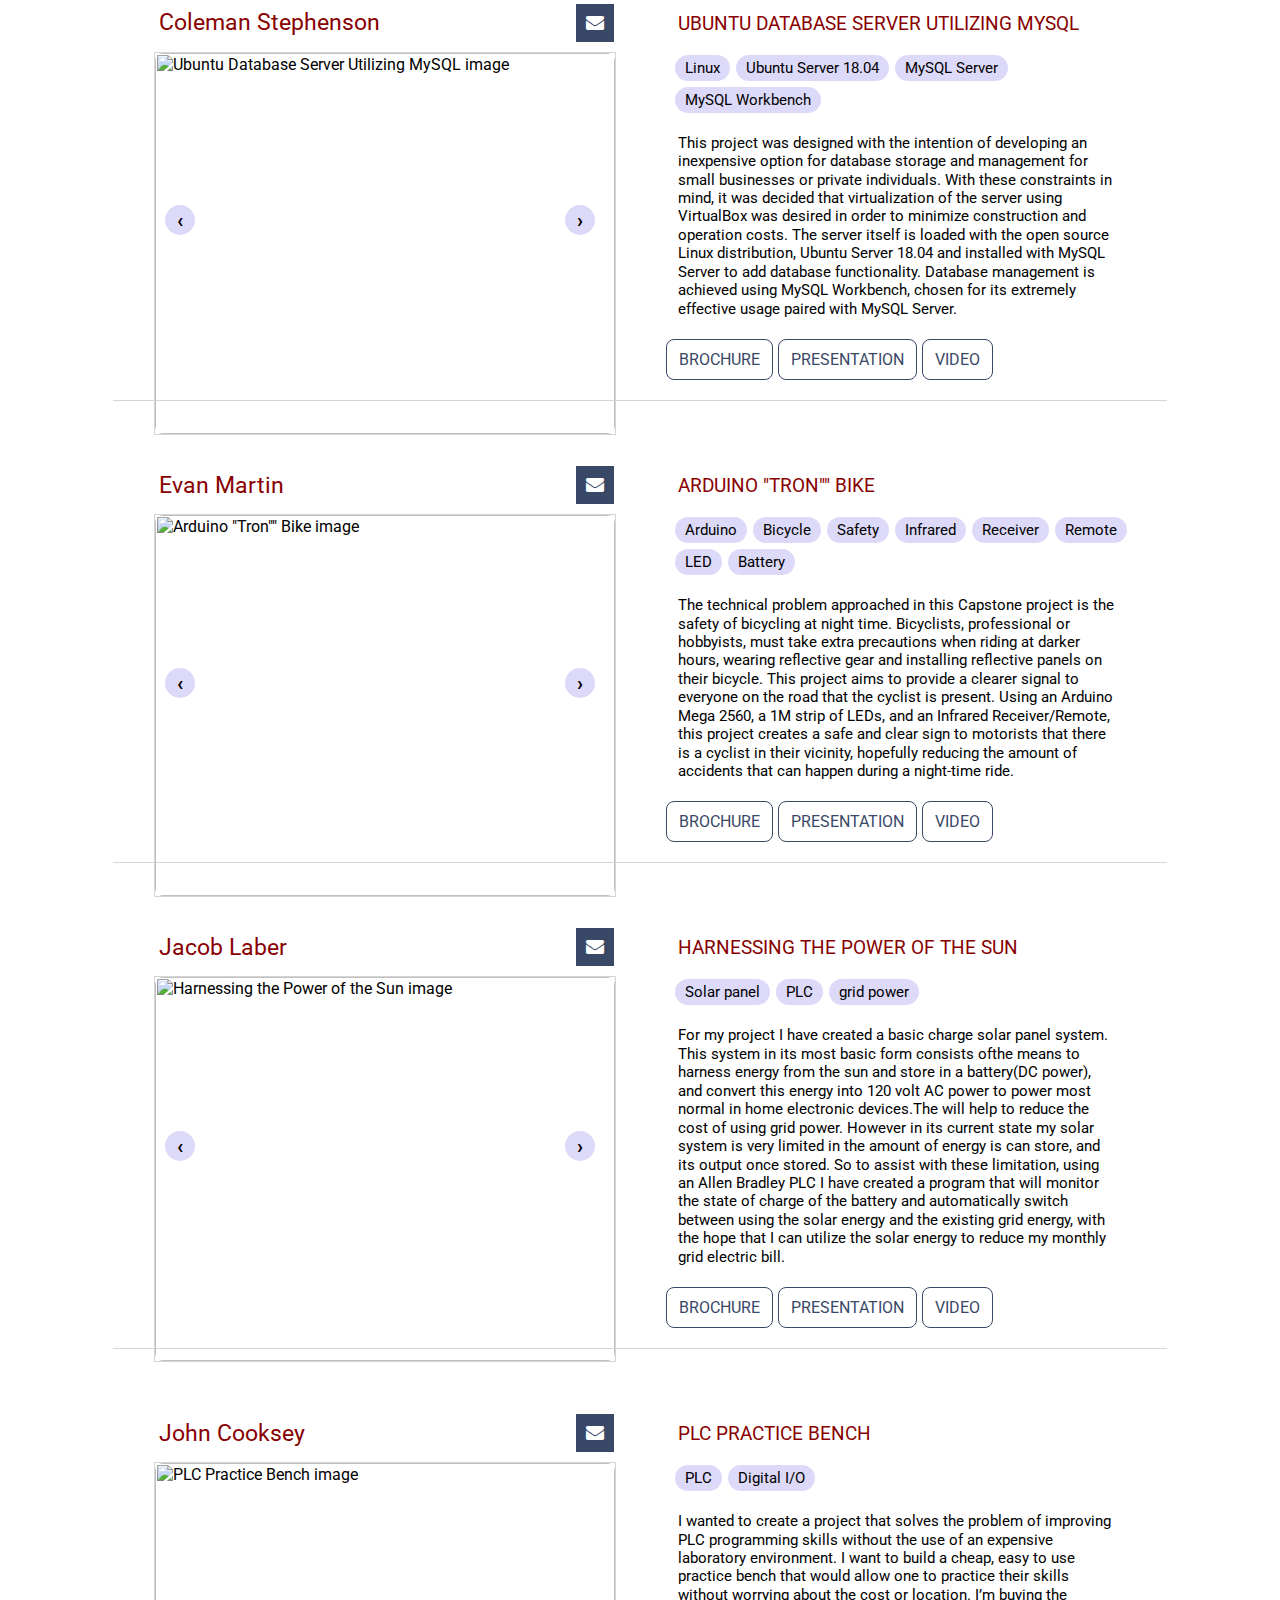
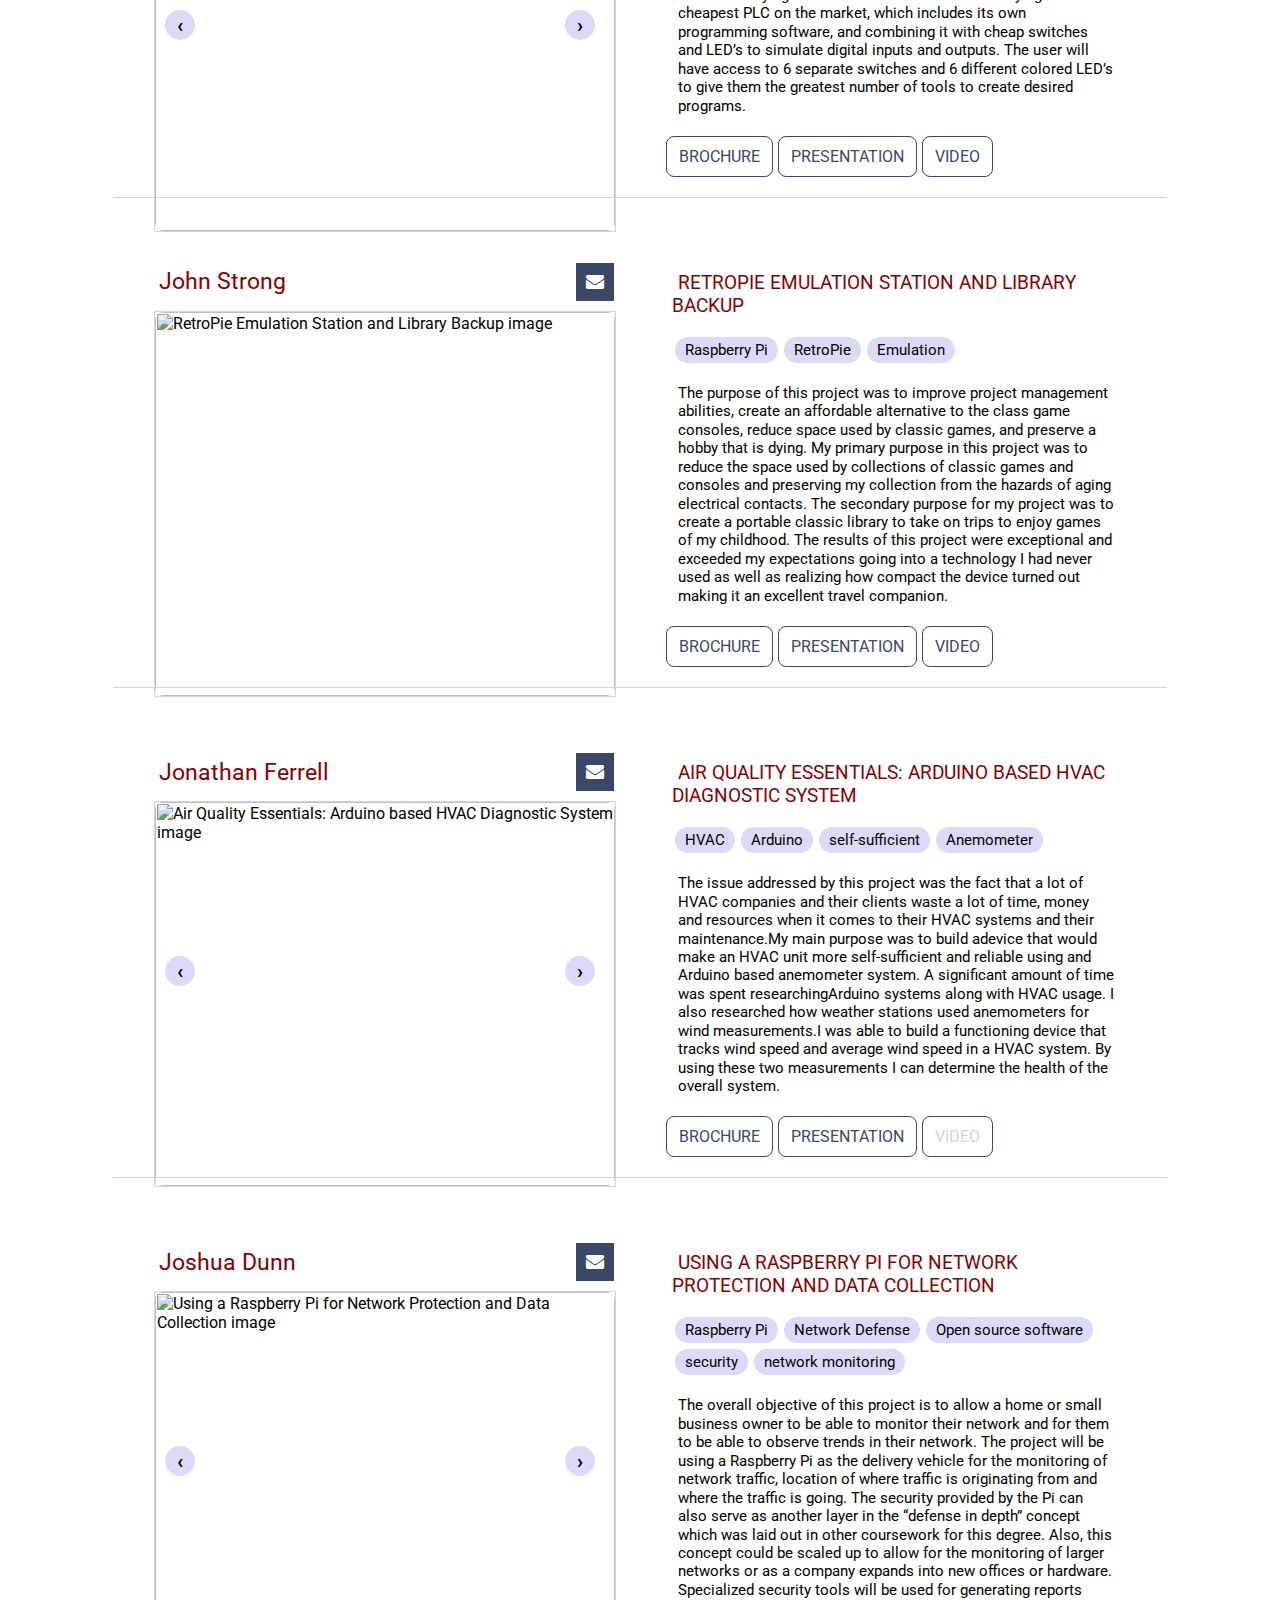
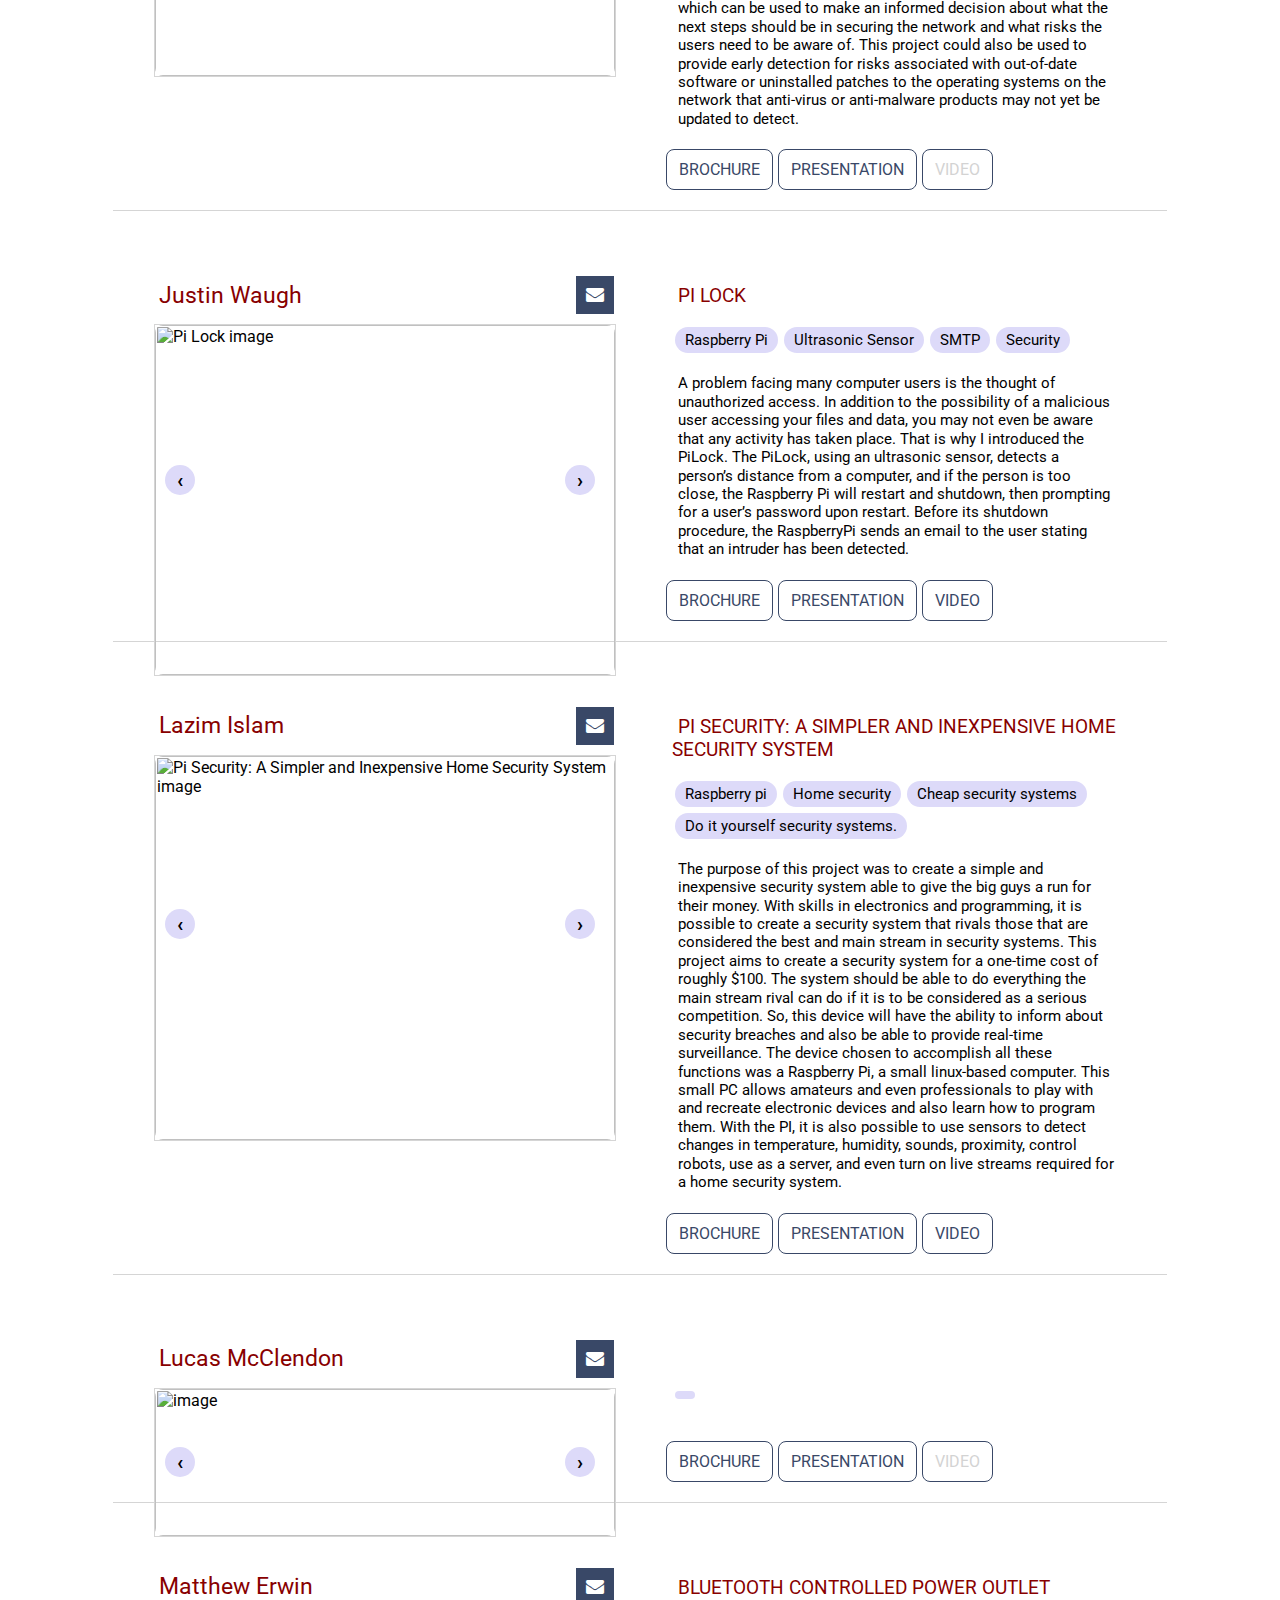
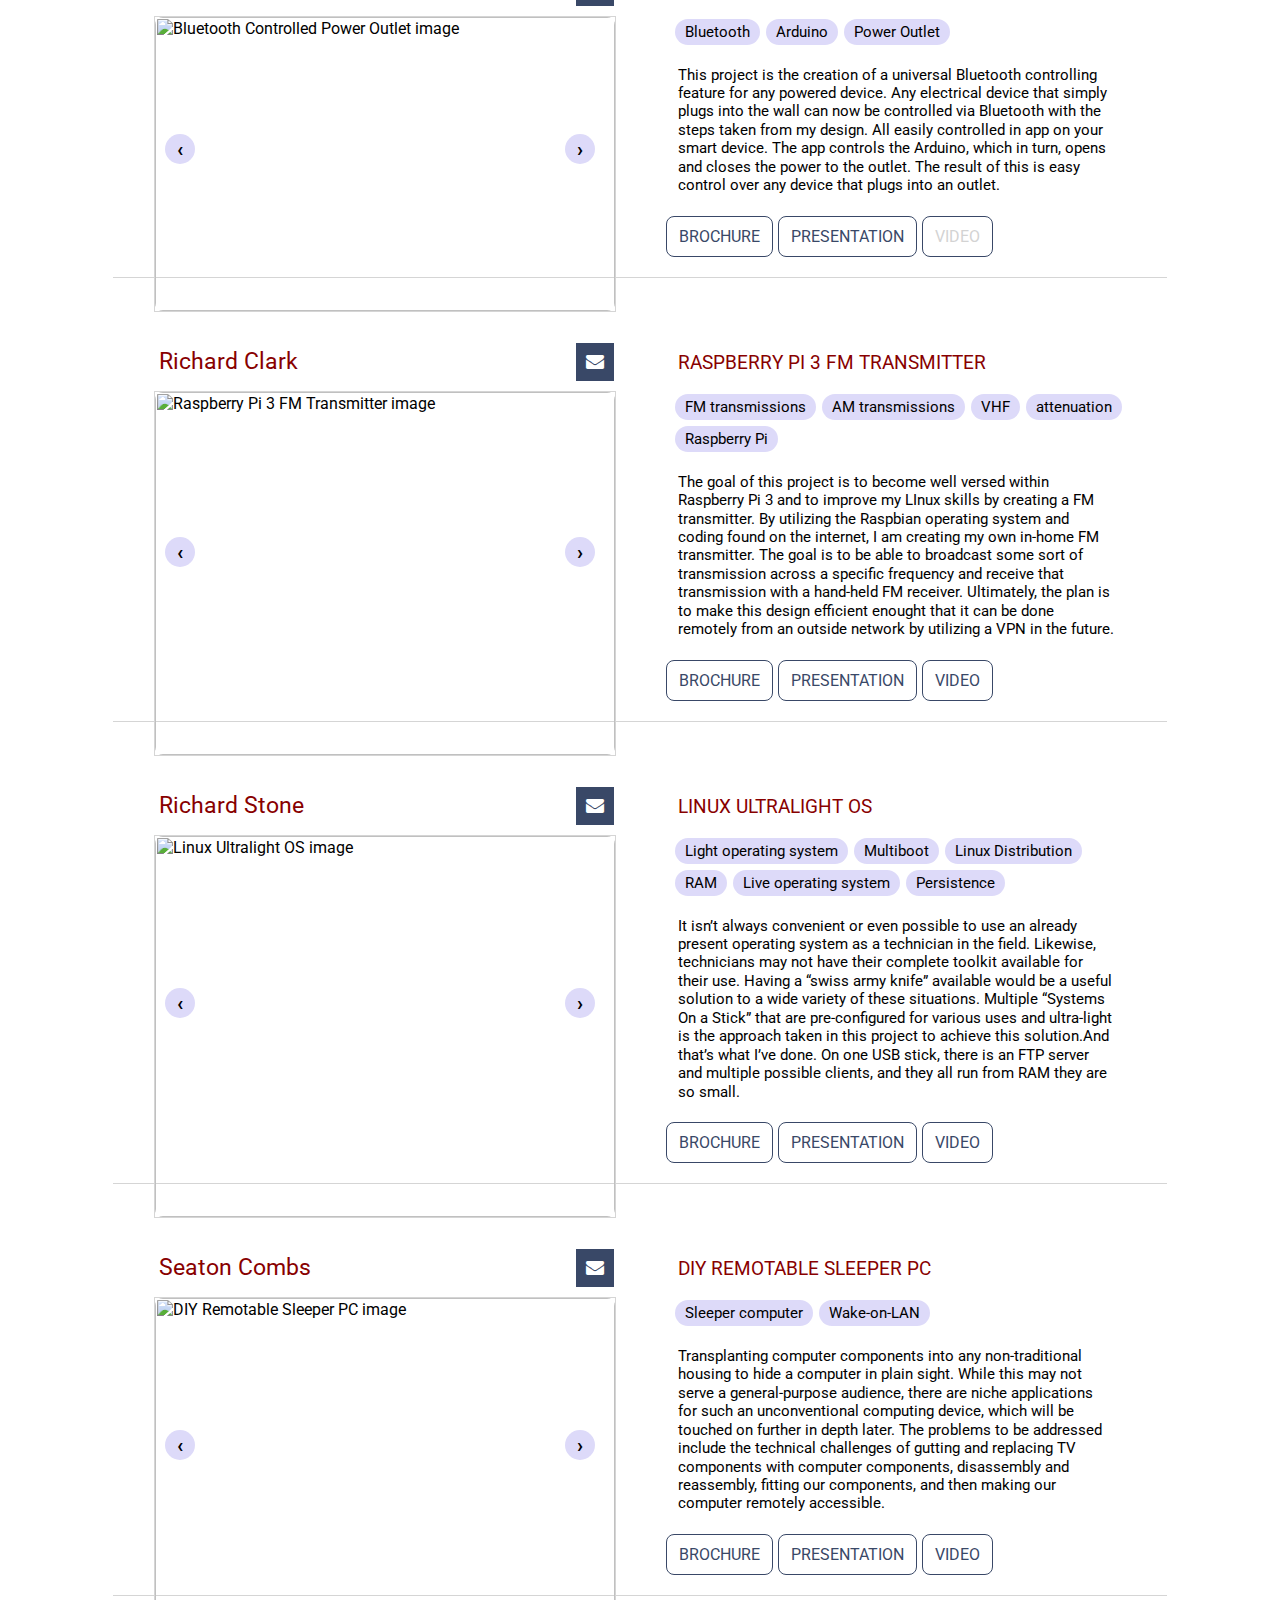
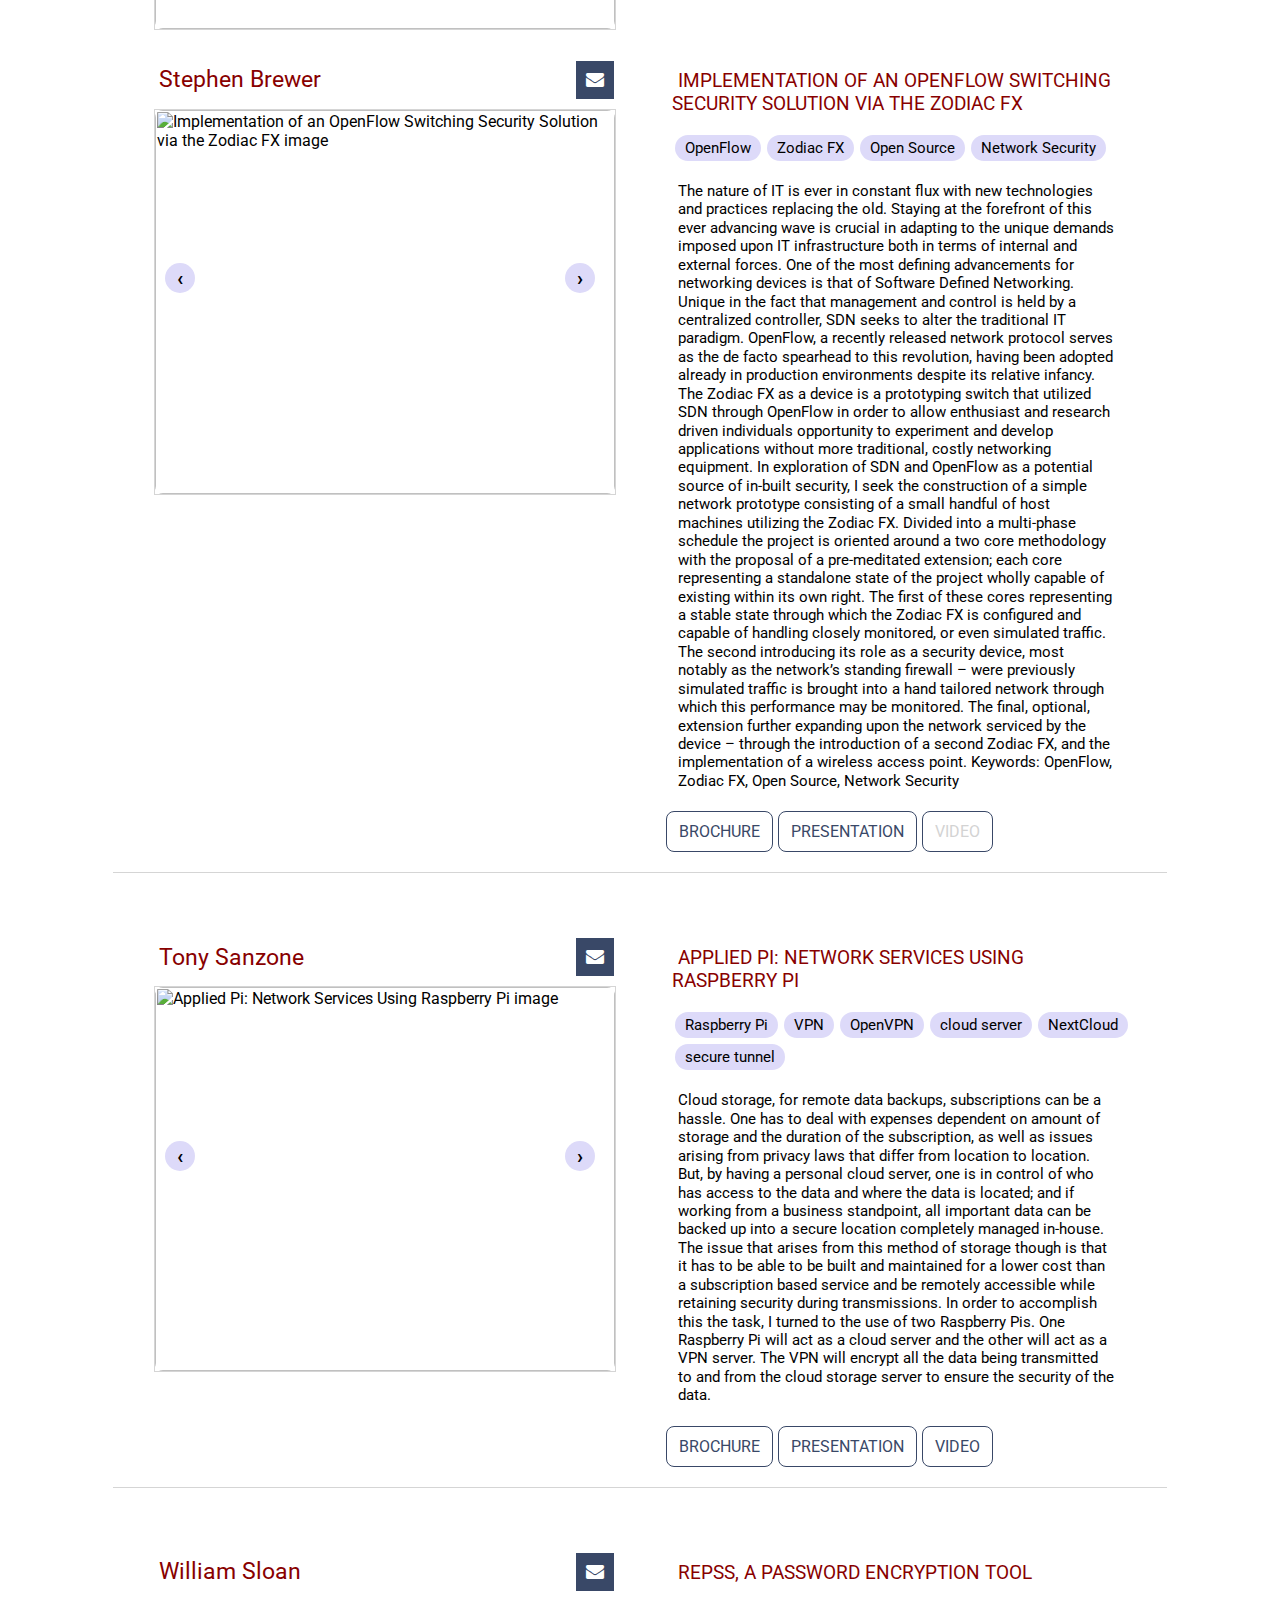
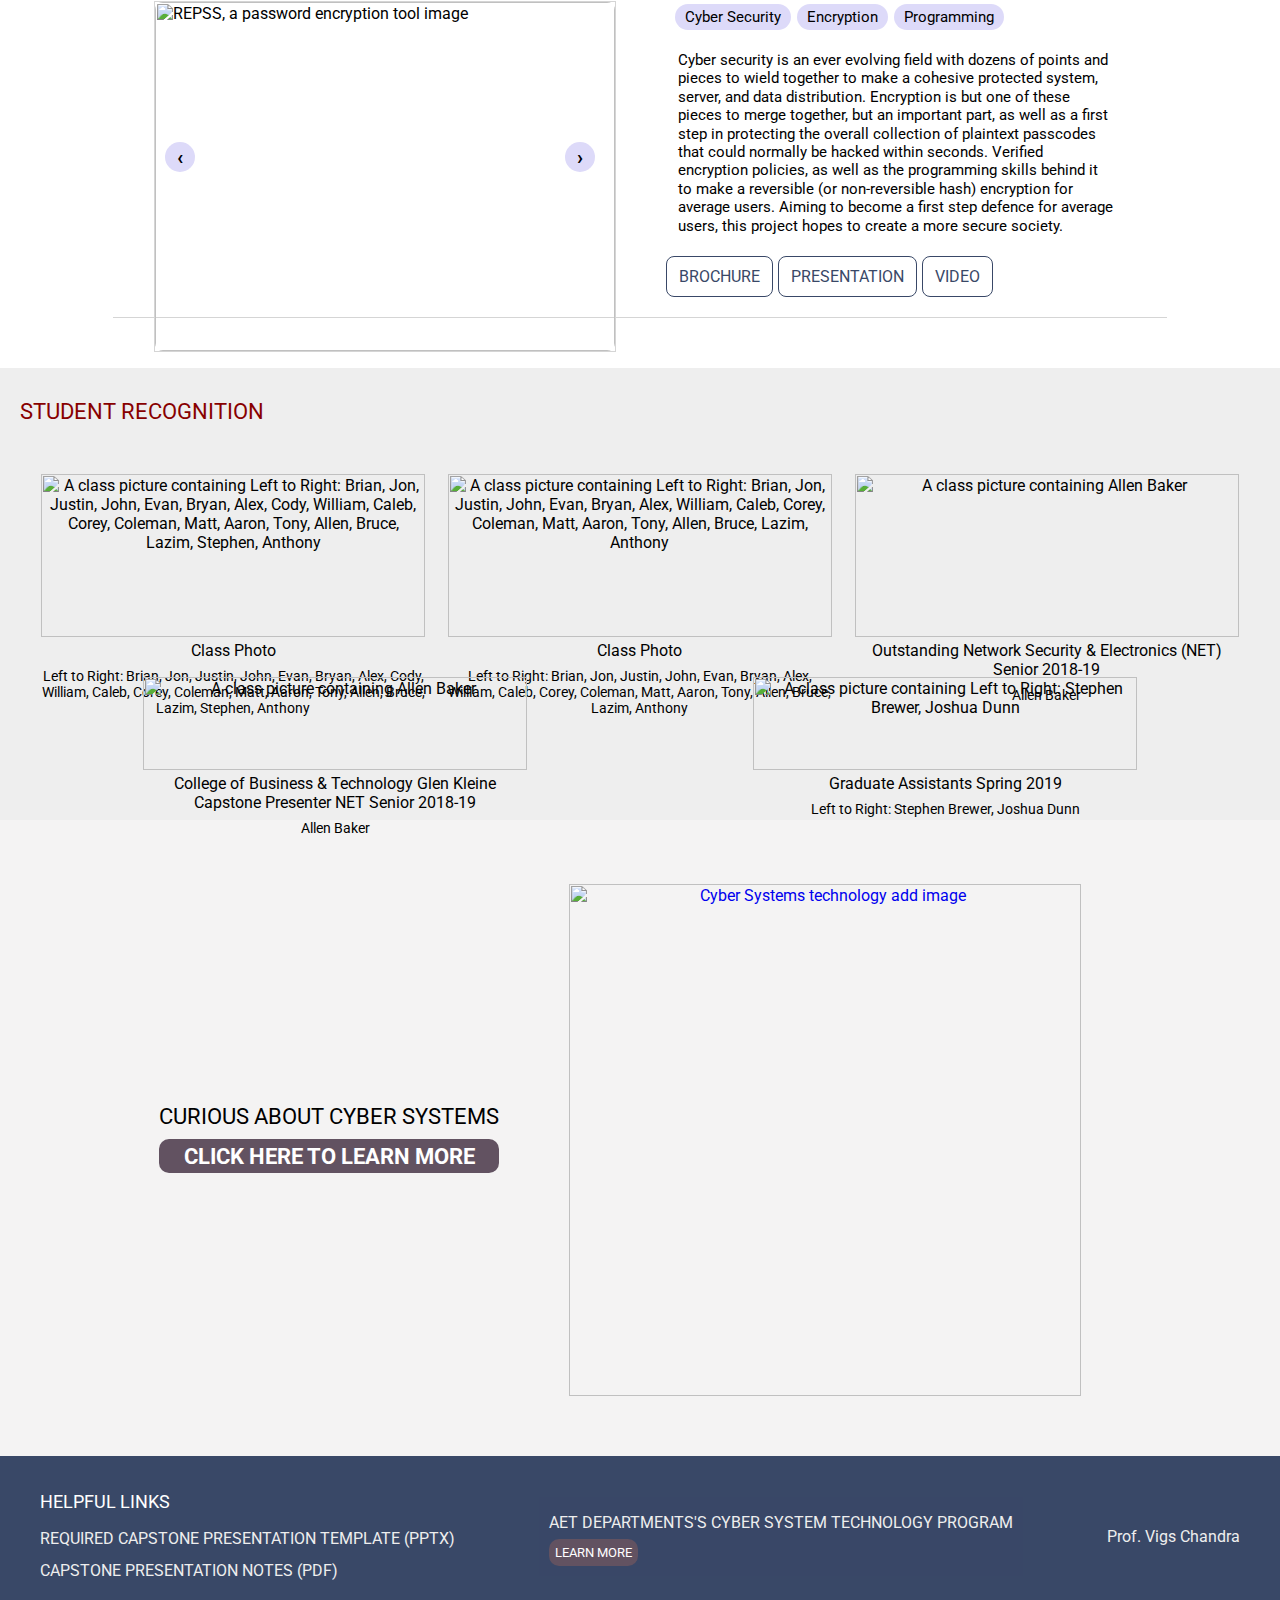
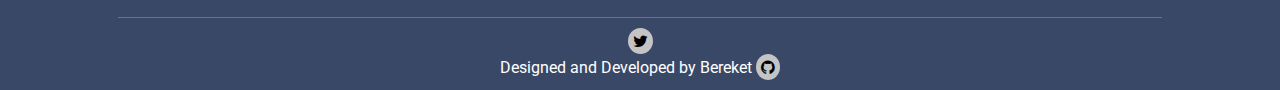
==== commit 1d48a245: "testing on browsers" ====
--- a/capstoneProjects/2019/index.html
+++ b/capstoneProjects/2019/index.html
@@ -1,4 +1,4 @@
-<!DOCTYPE html>
+<!DOCTYPE html lang="en">
 <!--[if lt IE 7]>      <html class="no-js lt-ie9 lt-ie8 lt-ie7"> <![endif]-->
 <!--[if IE 7]>         <html class="no-js lt-ie9 lt-ie8"> <![endif]-->
 <!--[if IE 8]>         <html class="no-js lt-ie9"> <![endif]-->
@@ -9,7 +9,7 @@
 <head>
     <meta charset="utf-8" />
     <meta http-equiv="X-UA-Compatible" content="IE=edge" />
-    <title>Network Security & Electronics (NET) Capstone Projects - 2020</title>
+    <title>Network Security & Electronics (NET) Capstone Projects - 2019</title>
     <meta name="description" content="" />
     <meta name="viewport" content="width=device-width, initial-scale=1.0" />
     <link rel="stylesheet" href="../styles.css" />
@@ -27,18 +27,20 @@
         </div>
         <nav>
             <ul>
-                <li><a href="http://people.eku.edu/chandrav/">Dr. Vigs Page</a></li>
-                <!-- <li><a href="">2020 &#x25BC</a></li> -->
+                <li><a aria-label="Link to Dr Vigs Chandra website" href="http://people.eku.edu/chandrav/">Prof. Vigs
+                        Chandra
+                    </a></li>
                 <li>
                     <div class="dropdown">
                         <button onclick="toggleYearMenu()" class="dropbtn">2019
                             <i class="fa fa-caret-down"></i>
                         </button>
                         <div class="dropdown-content" id="myDropdown">
-                            <a href="https://bherekhet.github.io/capstoneProjects/2020/index.html">2020</a>
-                            <a class="active"
-                                href="https://bherekhet.github.io/capstoneProjects/2019/index.html">2019</a>
-                            <a href="#">2018</a>
+                            <a aria-label="Link to year 2020 student capstone projects" 
+                                href="http://bherekhet.github.io/capstoneProjects/2020/index.html">2020</a>
+                            <a aria-label="Link to year 2019 student capstone projects" class="active"
+                                href="http://bherekhet.github.io/capstoneProjects/2019/index.html">2019</a>
+                            <!-- <a aria-label="Link to year 2020 student capstone projects" href="#">2018</a> -->
                         </div>
                     </div>
                 </li>
@@ -50,37 +52,68 @@
     </div>
     <div class="ads">
         <div class="discription">
-            <p>Interested in the projects above</p>
-            <p>checkout eku's program</p>
+            <p>Curious about cyber systems</p>
             <form action="https://programs.eku.edu/academics/cyber-systems-technology">
-                <button>Cyber systems technology</button>
+                <button aria-label="Link to cyber system technology page at Eastern Kentucky University">
+                    click here to learn more
+                </button>
             </form>
         </div>
-        <img src="https://drive.google.com/uc?export=view&id=1Vm-HiPSx8KxRokifPwxlEkz8Nvyn7o_d"
+        <a href="https://programs.eku.edu/academics/cyber-systems-technology">
+            <img src="https://drive.google.com/uc?export=view&id=1Vm-HiPSx8KxRokifPwxlEkz8Nvyn7o_d"
             alt="Cyber Systems technology add image">
+        </a>
+        
     </div>
     <footer>
         <div class="helpful-links">
             <div class="docs">
                 <p>HELPFUL LINKS </p>
-                <a href="https://drive.google.com/uc?export=view&id=149jwfG-JHvBAQO_YO6EhEtGMkoWMxtQx">Required Capstone
+                <a aria-label="Link to year 2020 student capstone projects"
+                    href="https://drive.google.com/uc?export=view&id=149jwfG-JHvBAQO_YO6EhEtGMkoWMxtQx">Required
+                    Capstone
                     Presentation Template (pptx)</a>
                 <a href="https://drive.google.com/uc?export=view&id=1spkbTLr8VNzC7reqUs4EKJwN9u3n1T3V">Capstone
                     Presentation
                     notes (pdf)</a>
             </div>
-            <a href="http://people.eku.edu/chandrav">Dr. Vigs Chandra Site</a>
+            <div class="middle">
+                <p>aet departments's cyber system technology program</p>
+                <form action="https://technology.eku.edu/cyber-systems-technology">
+                    <button aria-label="Link to cyber system technology aem department page at Eastern Kentucky University">
+                        learn more
+                    </button>
+                </form>
+            </div>
+            <a href="http://people.eku.edu/chandrav">Prof. Vigs Chandra</a>
         </div>
-        <!-- <hr style="margin: 0 auto; padding: 0 10px;"> -->
+        
         <div class="bottom">
             <div class="social-media">
                 <a href="https://twitter.com/net_eku" class="fa fa-twitter"></a>
             </div>
             <div>
-                Copyright 2020 © Bereket Degefa
+                Designed and Developed by Bereket 
+                <a href="https://github.com/Bherekhet" class="fa fa-github"></a>
             </div>
         </div>
     </footer>
 </body>
 
-</html>+</html>
+
+<!-- 
+    <iframe
+            src="https://technology.eku.edu/cyber-systems-technology#_ga=2.111097729.549633194.1602857127-33603387.1600198509"
+            title="Iframe Example">
+        </iframe>
+        <div class="additionals">
+             <a href="https://drive.google.com/uc?export=view&id=1BGkKa2n30H0q1aAwsTqpFTy7RDqn6bFk">Online Search Strategies</a> 
+            <a href="https://drive.google.com/uc?export=view&id=149jwfG-JHvBAQO_YO6EhEtGMkoWMxtQx">Required Capstone
+                Presentation Template (pptx)</a>
+            <a href="https://drive.google.com/uc?export=view&id=1spkbTLr8VNzC7reqUs4EKJwN9u3n1T3V">Capstone Presentation
+                notes (pdf)</a>
+        </div>
+
+
+ -->--- a/capstoneProjects/styles.css
+++ b/capstoneProjects/styles.css
@@ -86,10 +86,12 @@
 .topnav.responsive .dropbtn {
   font-size: 0.6rem;
 }
+
 nav li:first-child a,
 .dropdown .dropbtn {
   display: none;
 }
+
 .topnav.responsive .title {
   width: unset;
   float: none;
@@ -102,11 +104,13 @@
 .topnav.responsive {
   position: relative;
 }
+
 .topnav.responsive a.icon {
   position: absolute;
   right: 0;
   top: 0;
 }
+
 .topnav.responsive a {
   float: none;
   display: block;
@@ -118,6 +122,7 @@
   display: block;
   text-align: left;
 }
+
 .topnav.responsive ul {
   padding: 0px;
 }
@@ -125,9 +130,11 @@
 .topnav.responsive .dropdown {
   float: none;
 }
+
 .topnav.responsive .dropdown-content {
   position: relative;
 }
+
 .topnav.responsive .dropdown .dropbtn {
   display: block;
   width: 100%;
@@ -200,6 +207,7 @@
   font-weight: bold;
   font-size: 20px;
 }
+
 #previous_button {
   left: 10px;
 }
@@ -226,6 +234,7 @@
   position: absolute;
   top: 40%;
 }
+
 .buttons {
   width: 100%;
 }
@@ -233,7 +242,7 @@
 .project_visuals img {
   width: 100%;
   border-radius: 8px;
-  height: 50vw;
+  /* height: 50vw; */
   object-fit: contain;
 }
 
@@ -322,6 +331,7 @@
   display: flex;
   justify-content: space-evenly;
   padding: 5px 0;
+  flex-wrap: wrap;
 }
 
 .resources a {
@@ -334,13 +344,16 @@
   padding: 5px 8px;
   border-radius: 8px;
   text-transform: uppercase;
+  margin-top: 2px;
 }
 
 .res-box a,
 a:visited {
   text-decoration: none;
 }
-.res-box:hover, .res-box a:hover {
+
+.res-box:hover,
+.res-box a:hover {
   cursor: pointer;
 }
 
@@ -367,6 +380,7 @@
 #other-photos {
   padding: 30px;
 }
+
 .img-container {
   width: 80%;
   /* margin: 10px; */
@@ -374,7 +388,7 @@
 }
 
 .img-container p:first-of-type {
-  font-size: 0.8rem;
+  /* font-size: 0.8rem; */
   padding-bottom: 4px;
 }
 
@@ -383,7 +397,7 @@
 }
 
 .left-to-right {
-  font-size: 0.6rem;
+  font-size: 14px;
 }
 
 /* ***************************cyber systems ad css*************/
@@ -392,13 +406,10 @@
   text-align: center;
   padding-top: 20px;
 }
+
 .ads .discription {
   text-transform: uppercase;
   font-size: 0.7rem;
-}
-
-.ads .discription p:nth-last-child(2) {
-  font-size: 0.5rem;
 }
 
 .ads button {
@@ -425,50 +436,65 @@
   background-color: #394867;
   width: 100%;
 }
+
 footer a {
   text-decoration: none;
-  color: #c4c4c4;
-
-}
+  color: #eee;
+}
+
 footer .helpful-links {
-  display: flex;
-  color: #fff;
-  justify-content: space-between;
+  color: #fff;
   padding: 30px 40px;
   align-items: center;
-  line-height: 120%;
+  line-height: 200%;
+  font-size: 12px;
 }
 
 footer .docs:first-child p {
-  font-size: 0.7rem;
+  /* font-size: 0.7rem; */
   /* border-bottom: 1px solid #fff; */
   margin-bottom: 5px;
 }
 
 footer .docs a {
   display: block;
-  font-size: 0.5rem;
+  /* font-size: 0.5rem; */
   color: #c4c4c4;
 }
 
-footer .social-media {
-  font-size: 0.8rem;
-}
-
-footer .social-media a {
+.bottom a {
   background-color: #c4c4c4;
-  border-radius: 50%;
   padding: 5px;
   color: #000;
 }
+
+.bottom .fa {
+  border-radius: 50%;
+}
+
+footer .middle {
+  text-transform: uppercase;
+}
+
+footer .middle button {
+  text-transform: uppercase;
+  background-color: #625261;
+  color: #fff;
+  border: none;
+  padding: 6px;
+  border-radius: 10px;
+}
+
 footer .bottom {
-  font-size: 0.55rem;
-  padding: 8px;
+  padding: 10px;
   border-top: 1px solid #737171;
   width: 80%;
   margin: 0 auto;
   text-align: center;
-}
+  font-size: 16px;
+  color: #fff;
+}
+
 /* -------------------------------------------------- for bigger screen --------------------------------------------------------- */
 @media only screen and (min-width: 768px) {
   .topnav .icon {
@@ -503,6 +529,7 @@
   .dropdown .dropbtn {
     display: block;
   }
+
   .dropdown:hover .dropdown-content {
     display: block;
   }
@@ -563,6 +590,7 @@
     /* object-fit: unset; */
     vertical-align: middle;
   }
+
   .project_details {
     border: none;
     width: 100%;
@@ -593,6 +621,8 @@
 
   .res-box {
     margin-right: 5px;
+    padding: 10px 12px;
+
   }
 
   .keywords .chip {
@@ -622,20 +652,21 @@
     text-align: center;
     /* box-shadow: 0 4px 8px 0 rgba(0, 0, 0, 0.2), 0 6px 20px 0 rgba(0, 0, 0, 0.19); */
     margin: 10px;
+    font-size: 16px;
   }
 
   .img-container p:first-of-type {
-    font-size: 0.9rem;
+    /* font-size: 0.9rem; */
   }
 
   .img-container p {
-    font-size: 0.7rem;
+    /* font-size: 0.7rem; */
     padding: 4px 0;
   }
 
   .img-container img {
     width: 100%;
-    height: 300px;
+    /* height: 300px; */
     object-fit: conver;
   }
 
@@ -646,14 +677,15 @@
     align-items: center;
     padding: 20px;
   }
+
   .ads .discription {
     text-transform: uppercase;
     font-size: 1.4rem;
   }
 
-  .ads .discription p:nth-last-child(2) {
-    font-size: 1rem;
-    text-align: end;
+  .ads .discription  {
+    font-size: 22px;
+    /* text-align: end; */
   }
 
   .ads button {
@@ -662,7 +694,6 @@
     background-color: #625261;
     color: #fff;
     border: none;
-    padding: 4px 0;
     border-radius: 10px;
     font-weight: bold;
     text-transform: uppercase;
@@ -670,7 +701,7 @@
     cursor: pointer;
   }
 
-  .ads button:hover {
+  .ads button:hover, .middle button:hover {
     background-color: #7c707b;
   }
 
@@ -679,14 +710,31 @@
     padding: 4px 0 0 30px;
   }
 
+  footer .helpful-links {
+    display: flex;
+    justify-content: space-between;
+    font-size: 16px;
+  }
+
   footer .docs:first-child p {
-    font-size: 0.8rem;
-  }
-
-  footer .docs a {
+    font-size: 18px;
+  }
+
+  footer .docs a,
+  .middle p {
     display: block;
-    font-size: 0.6rem;
     text-transform: uppercase;
     color: #eee;
   }
-}
+
+  footer .middle {
+    background-color: #394867f6;
+    /* border: 1px solid #eee; */
+    padding: 10px;
+
+  }
+
+  footer .middle button {
+    cursor: pointer;
+  }
+}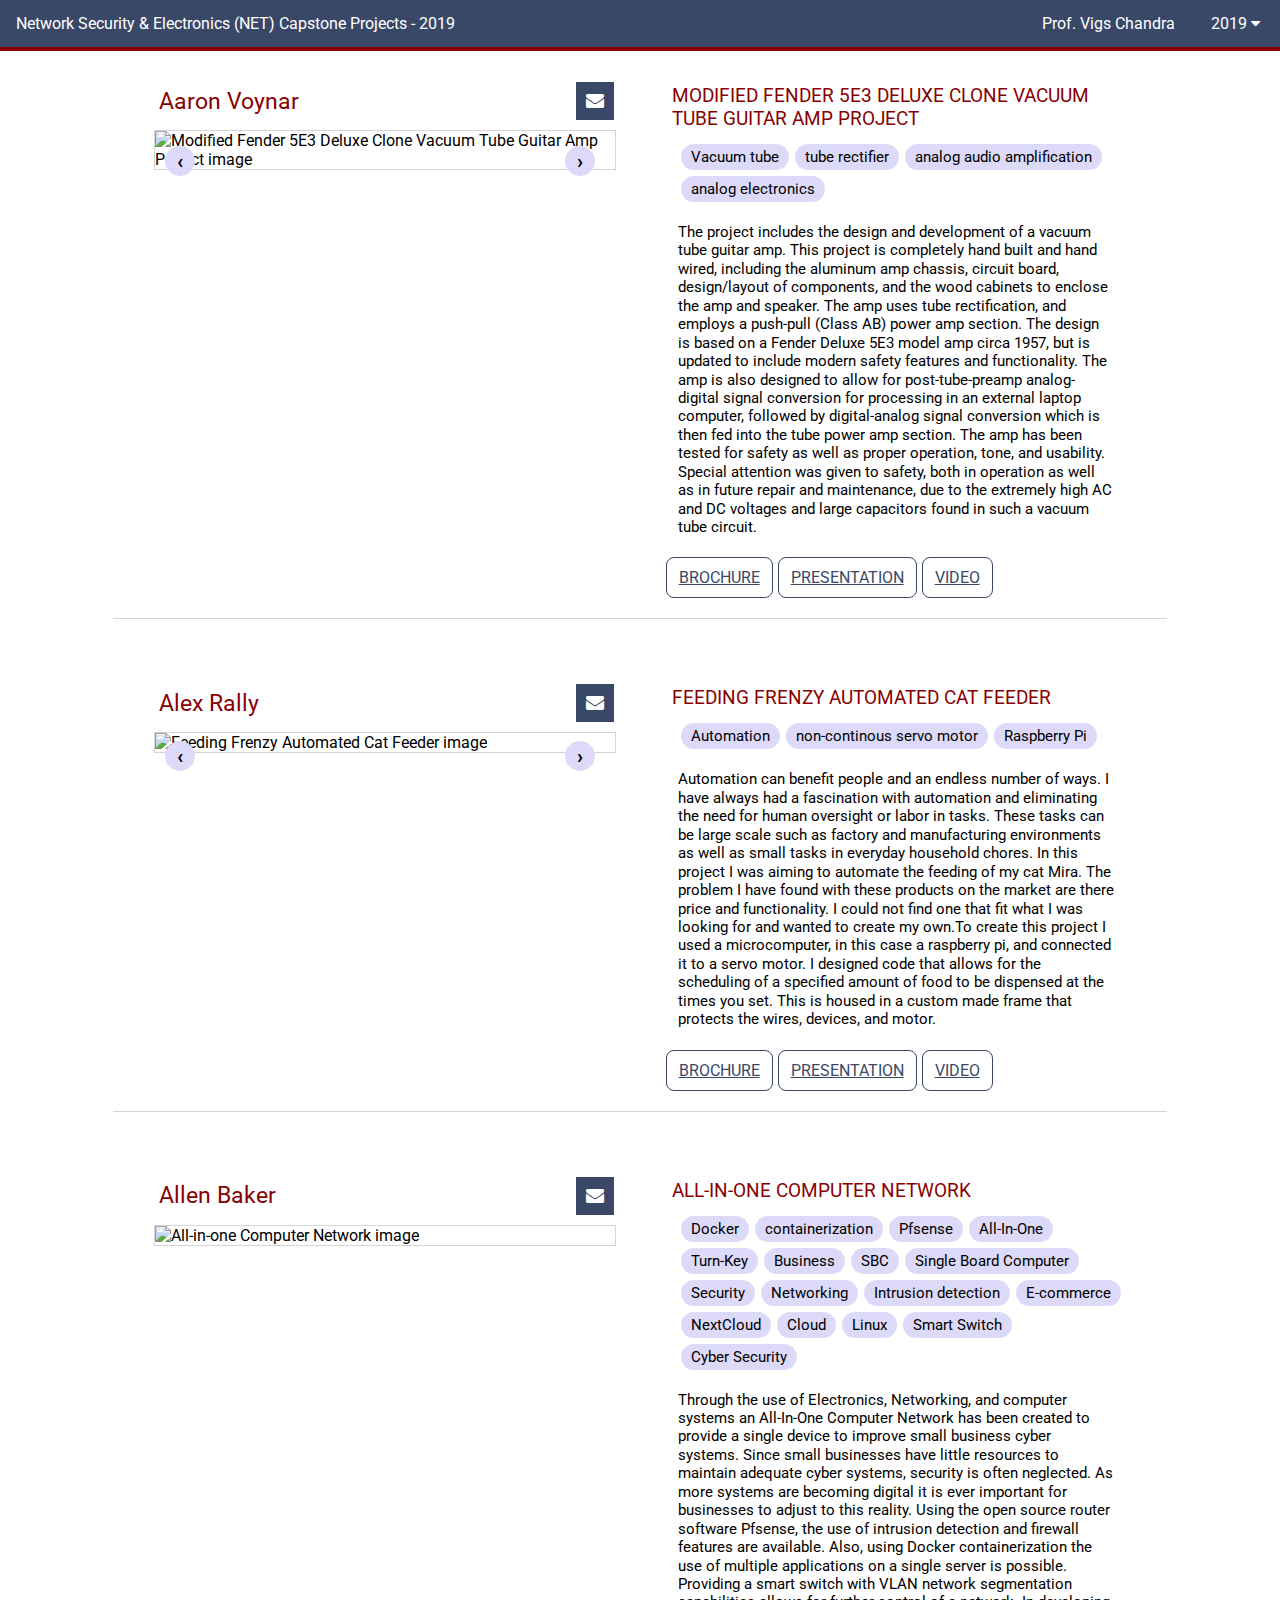
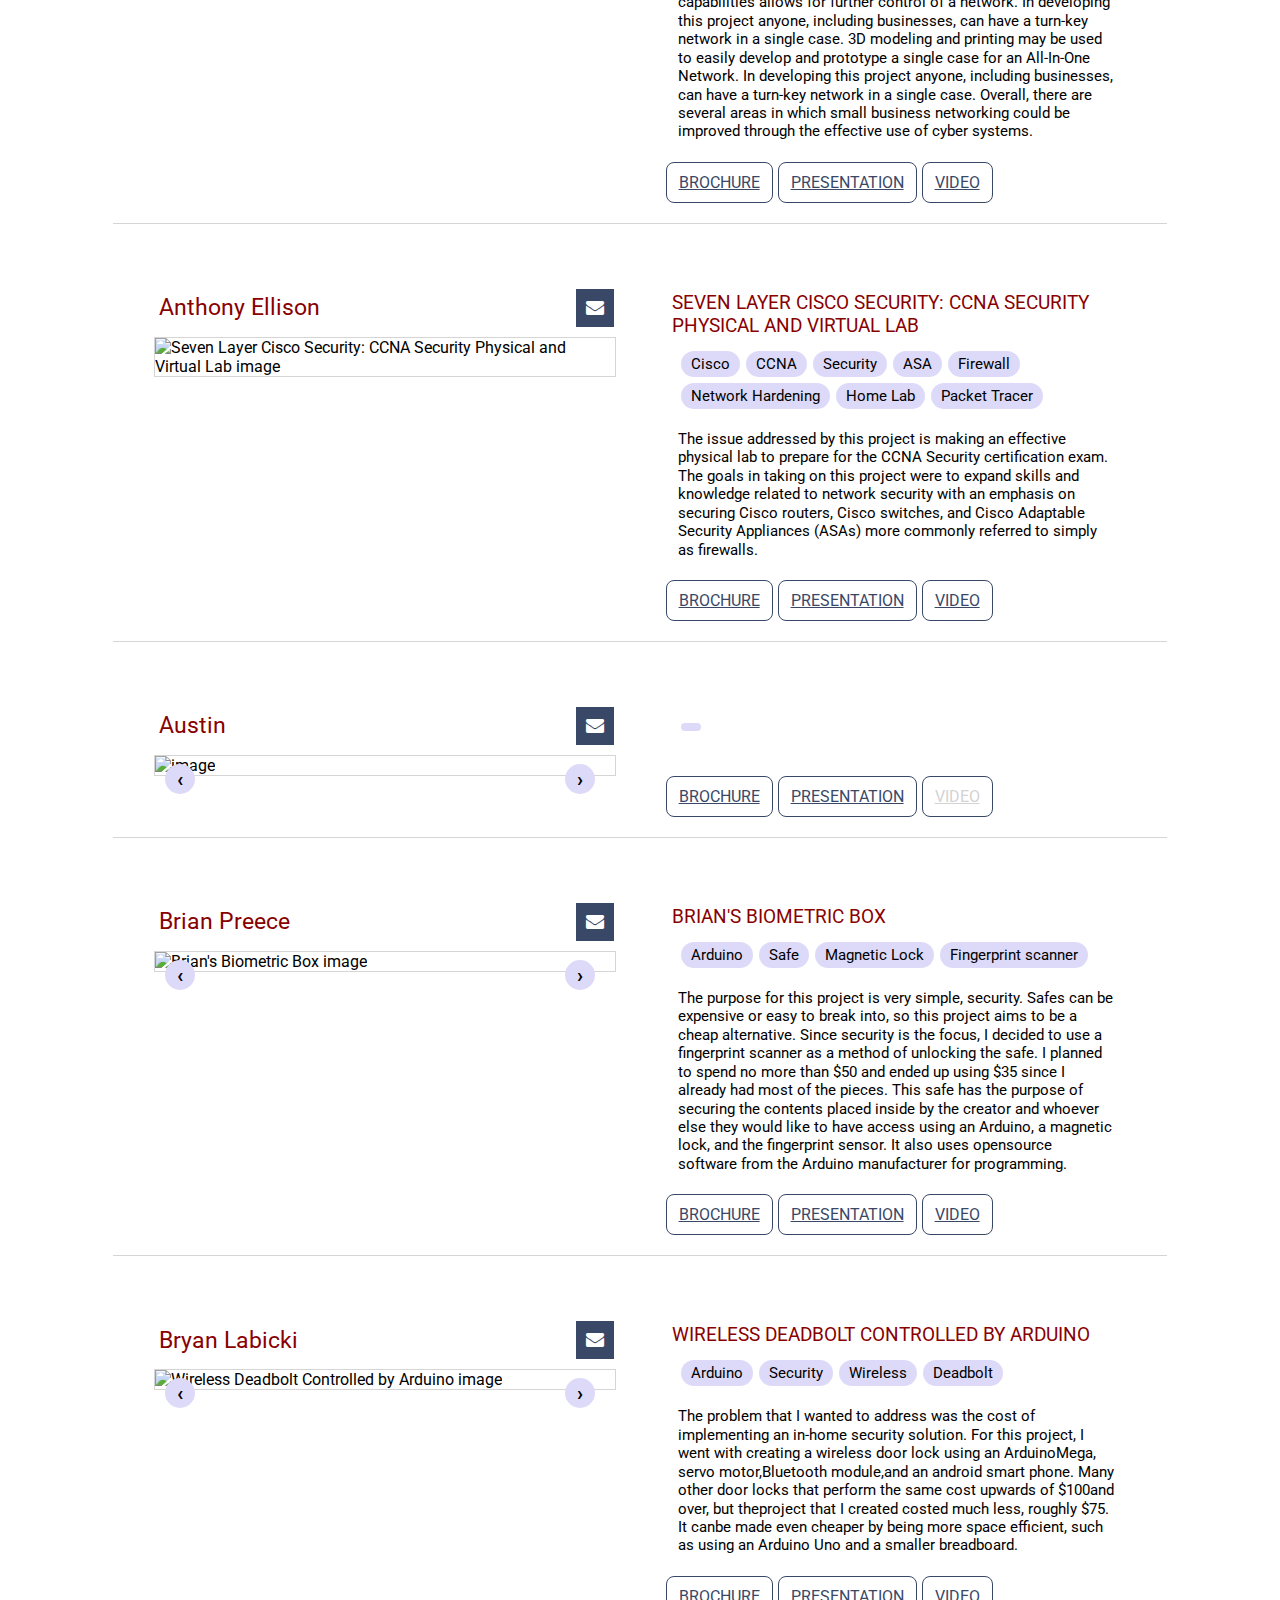
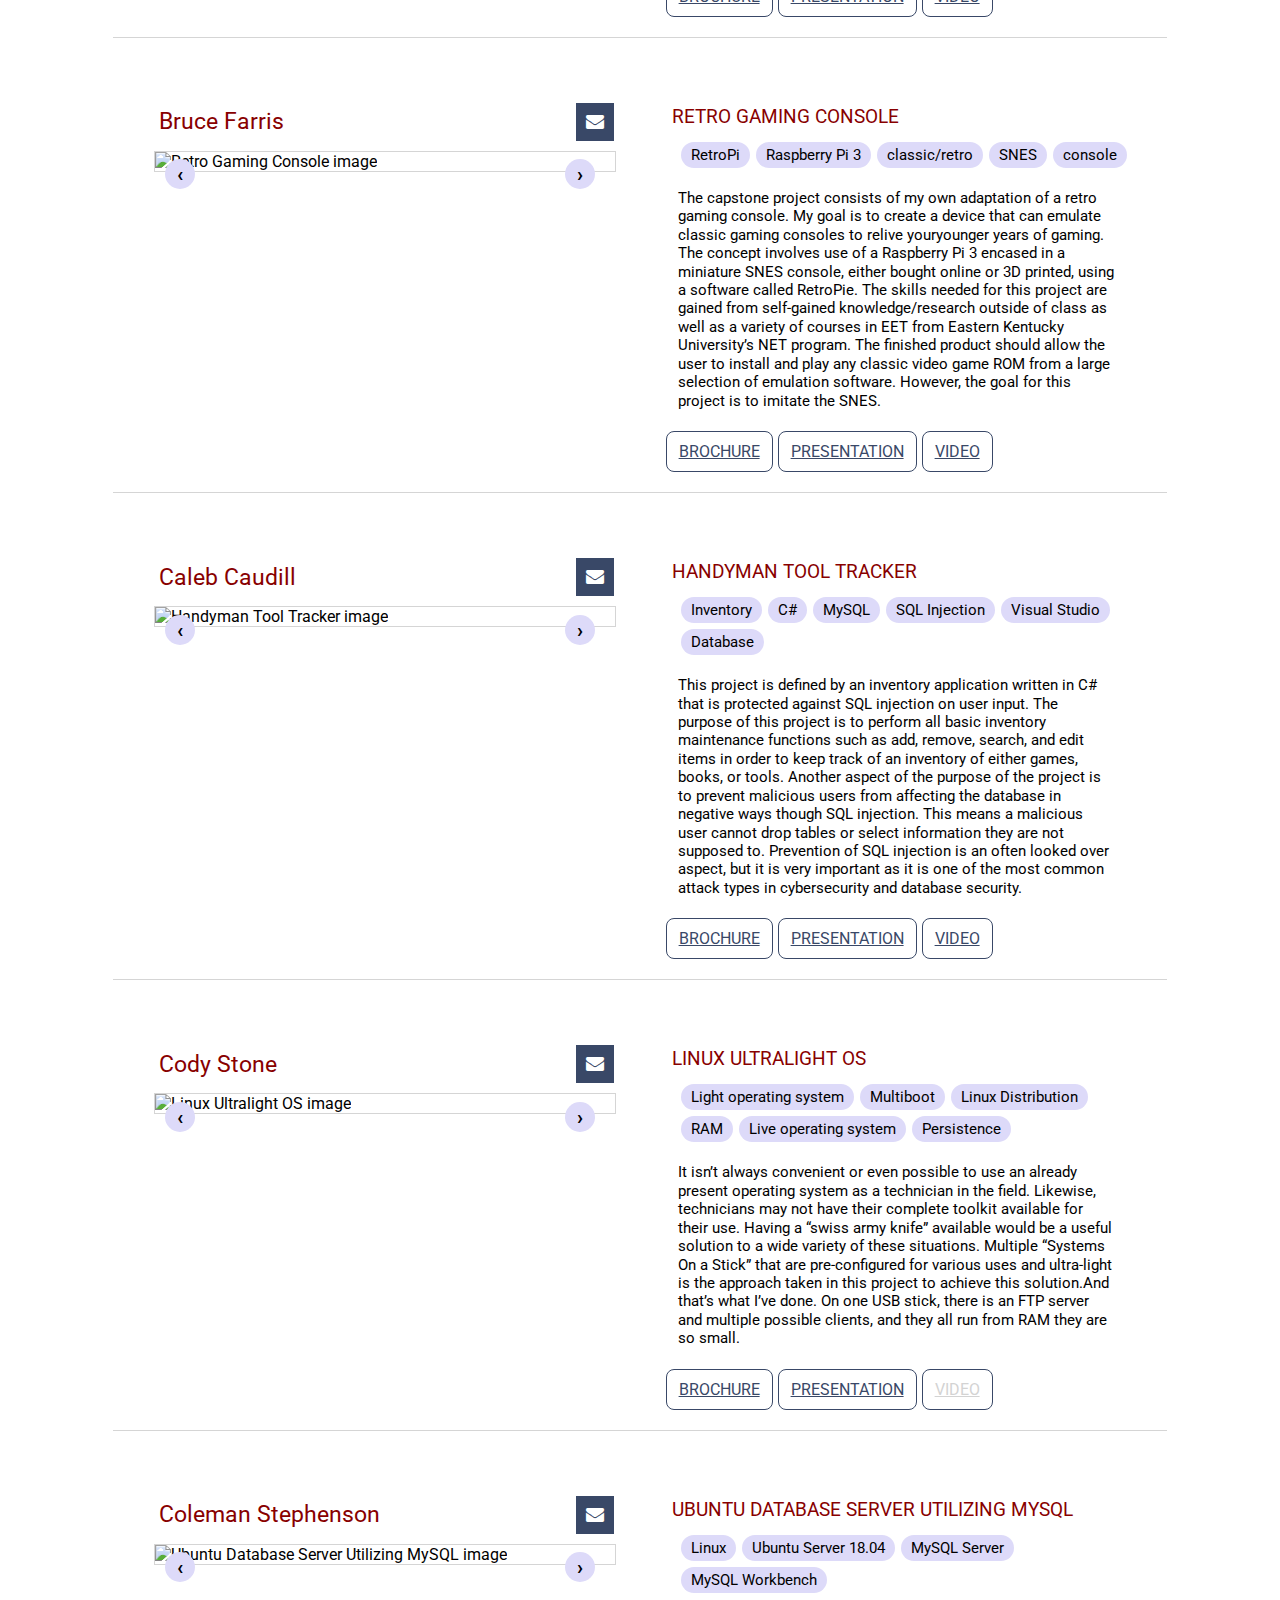
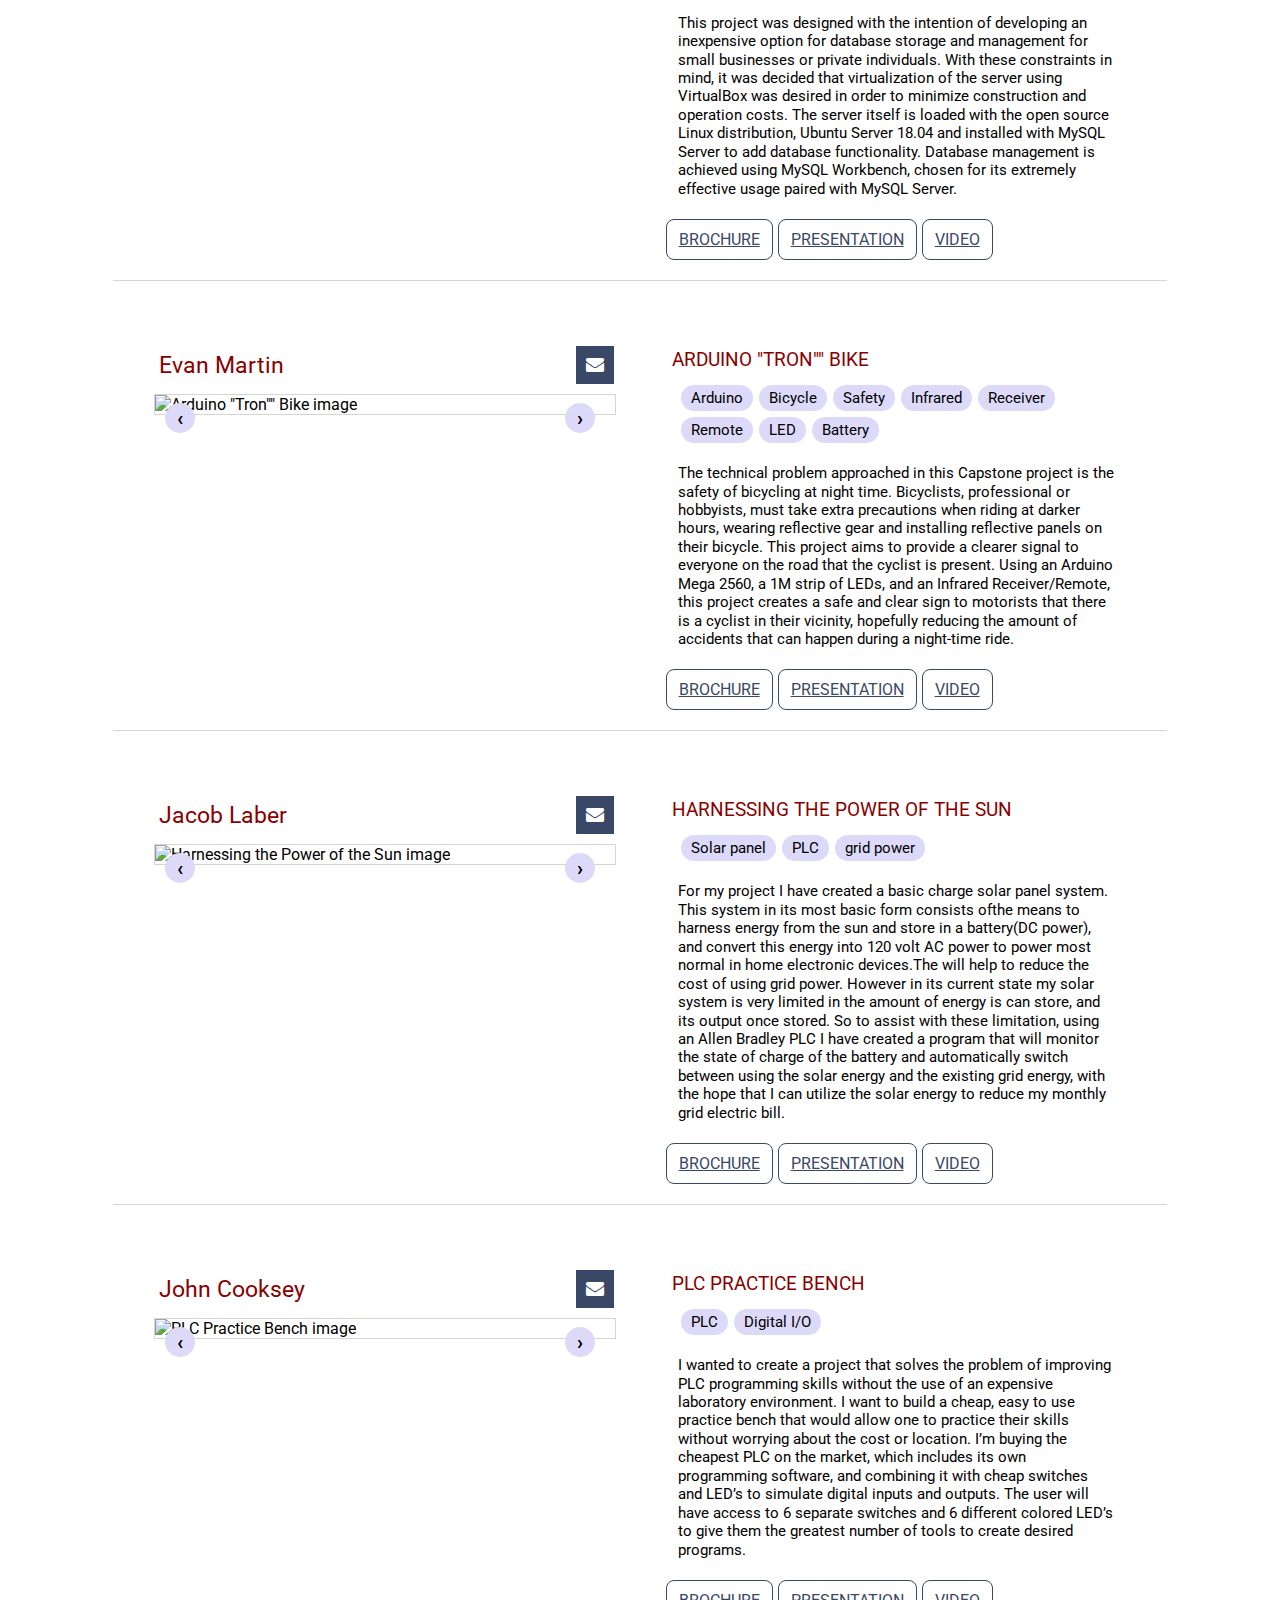
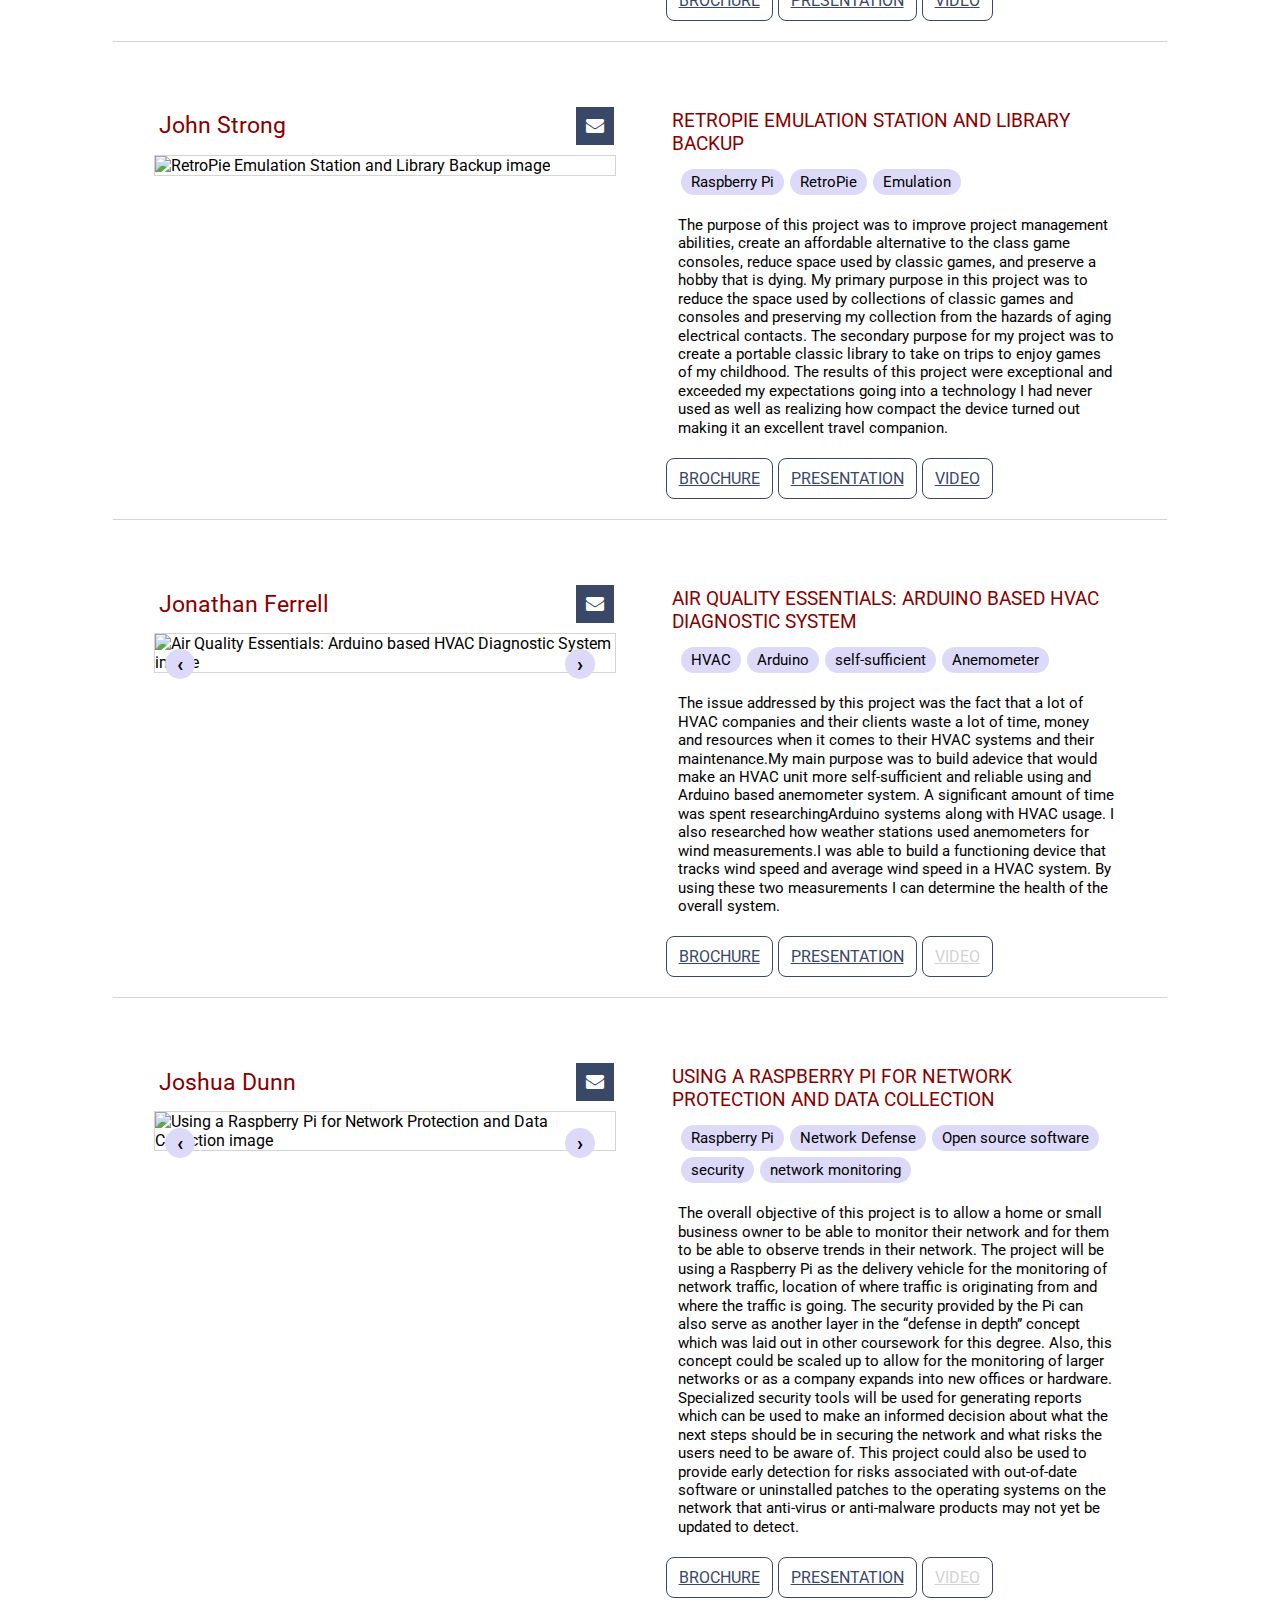
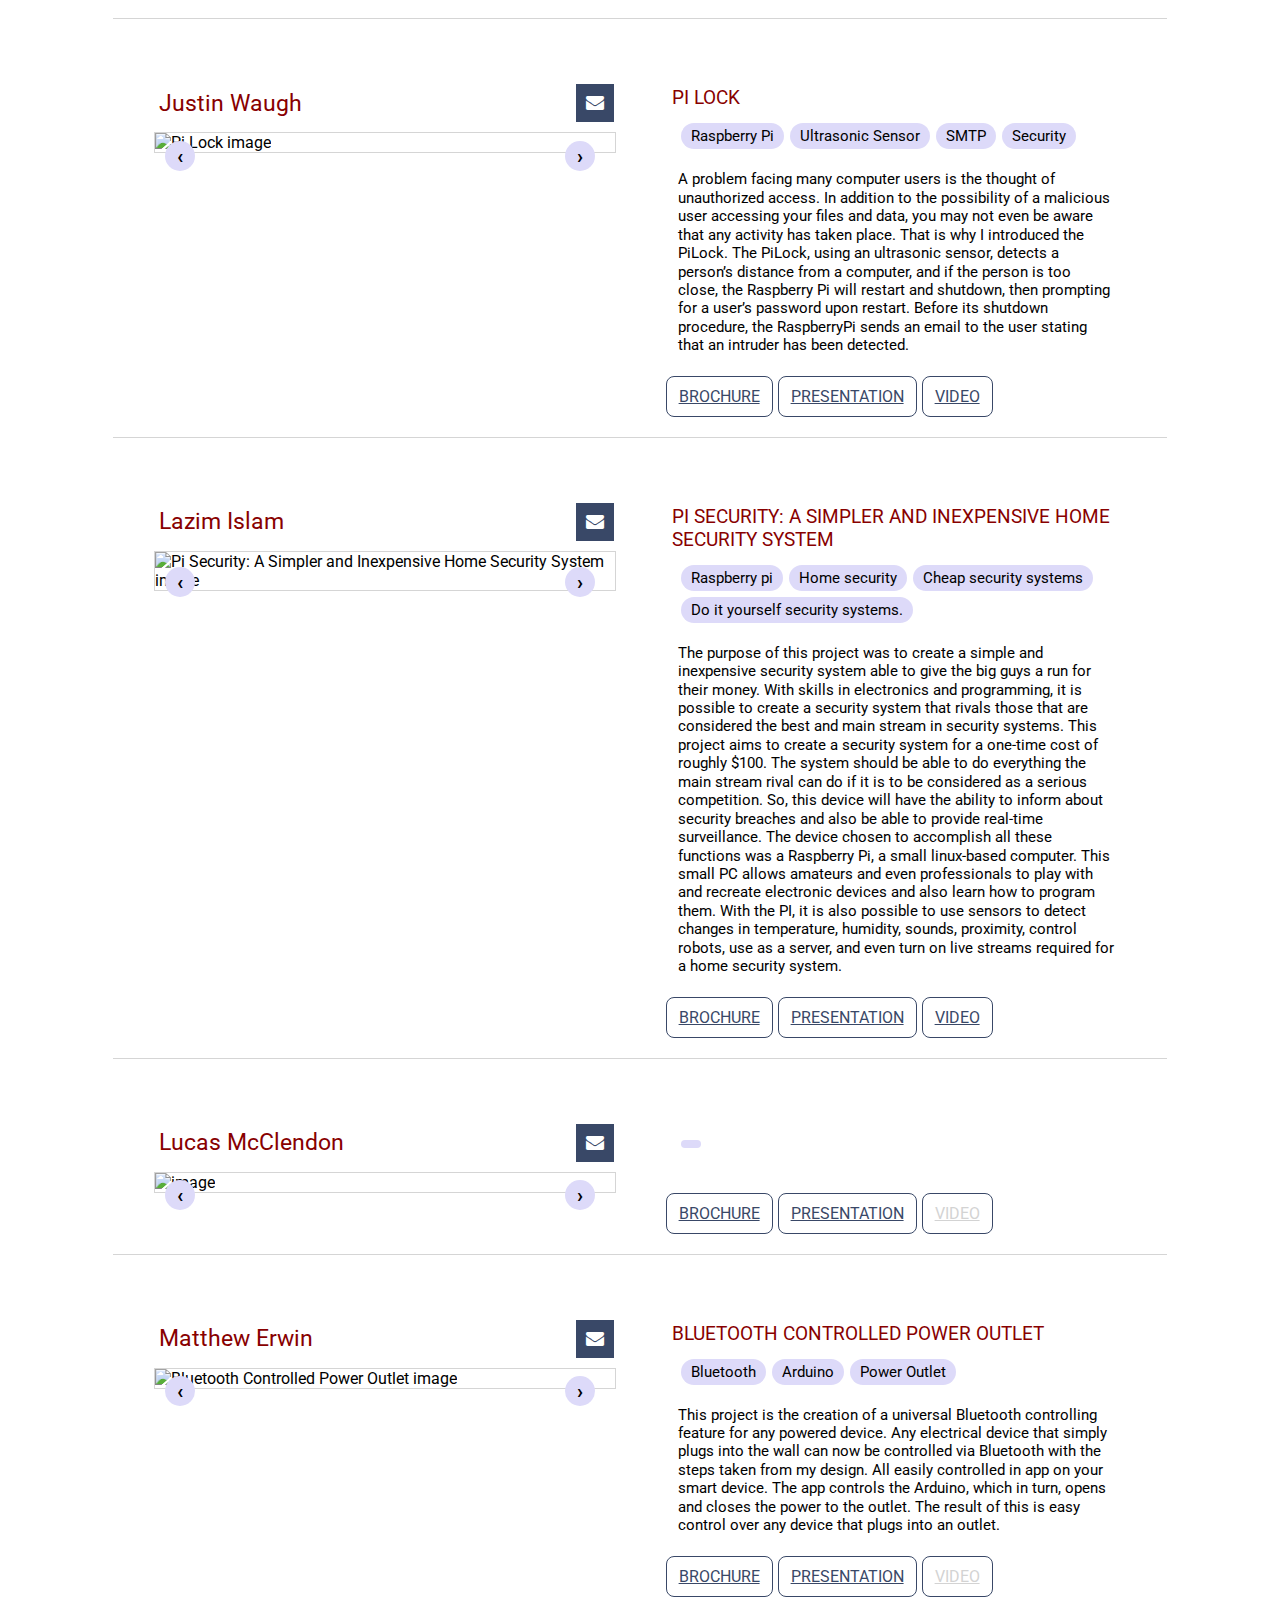
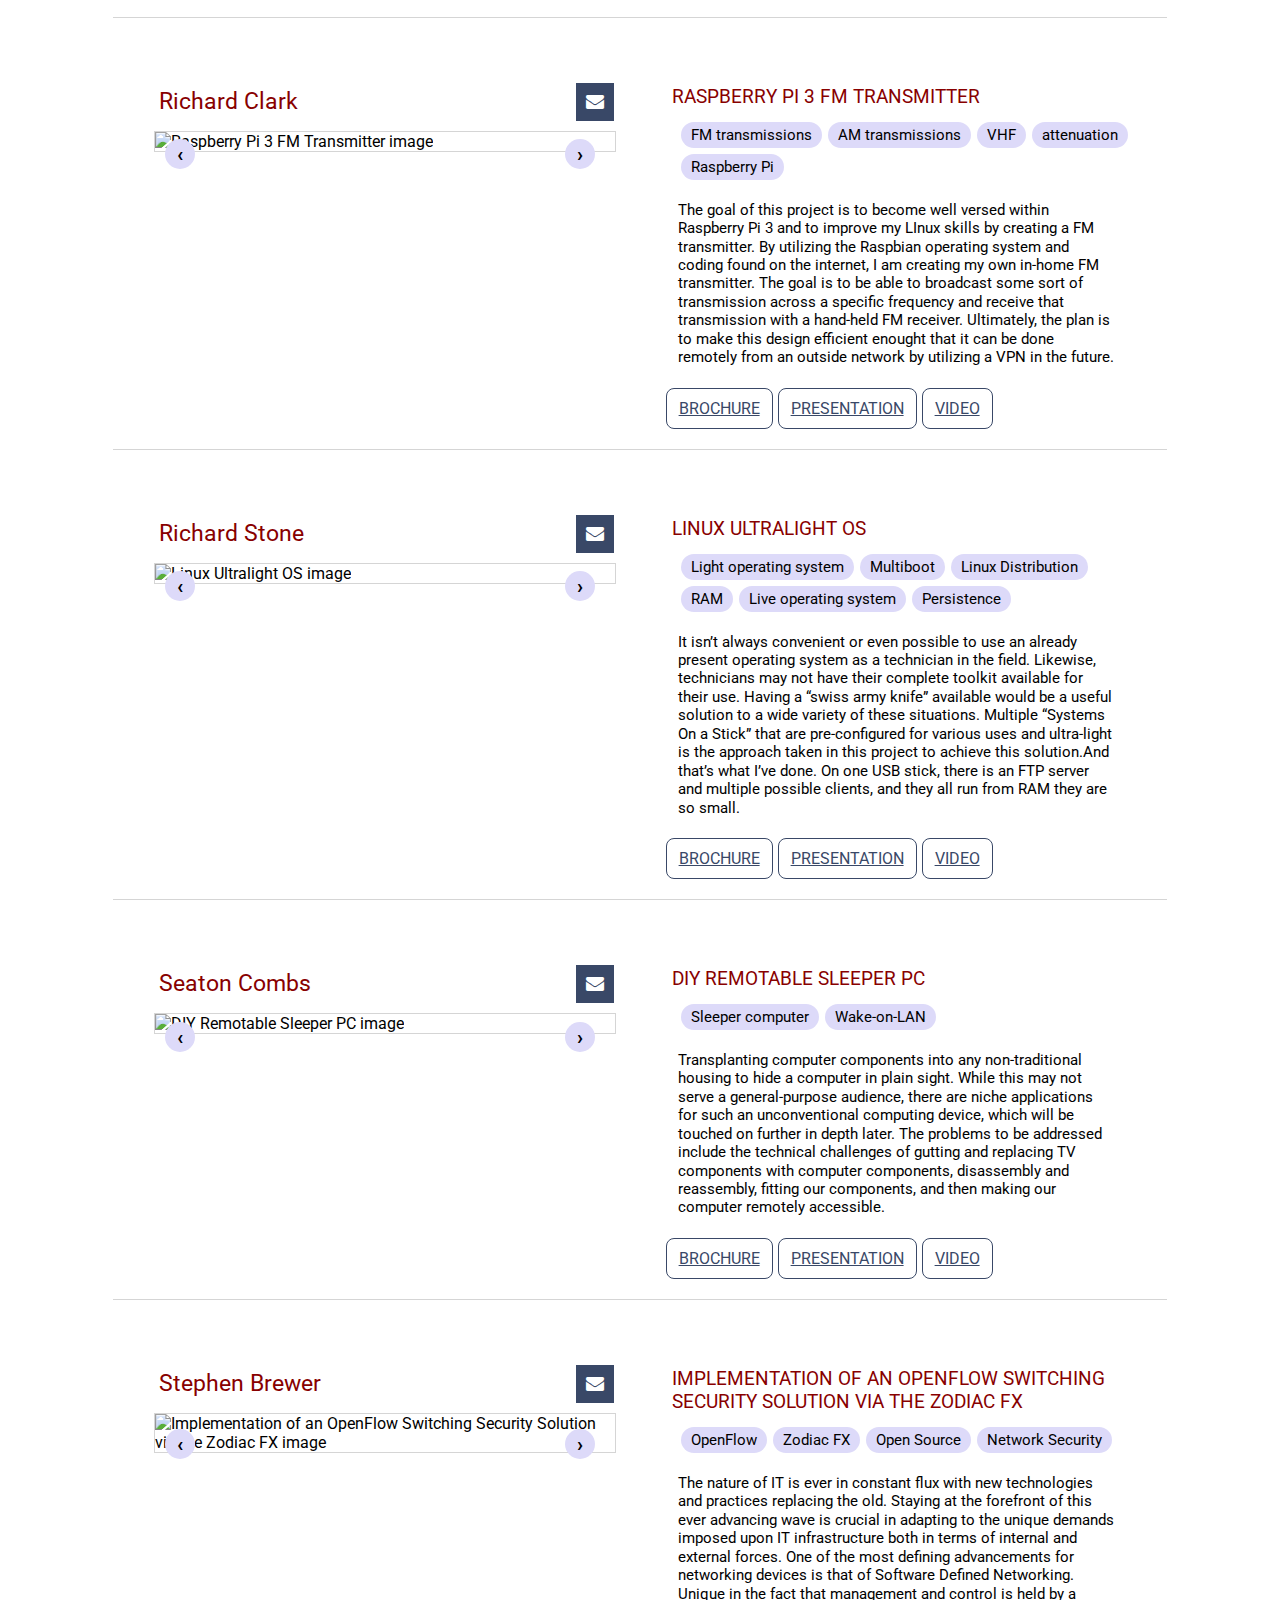
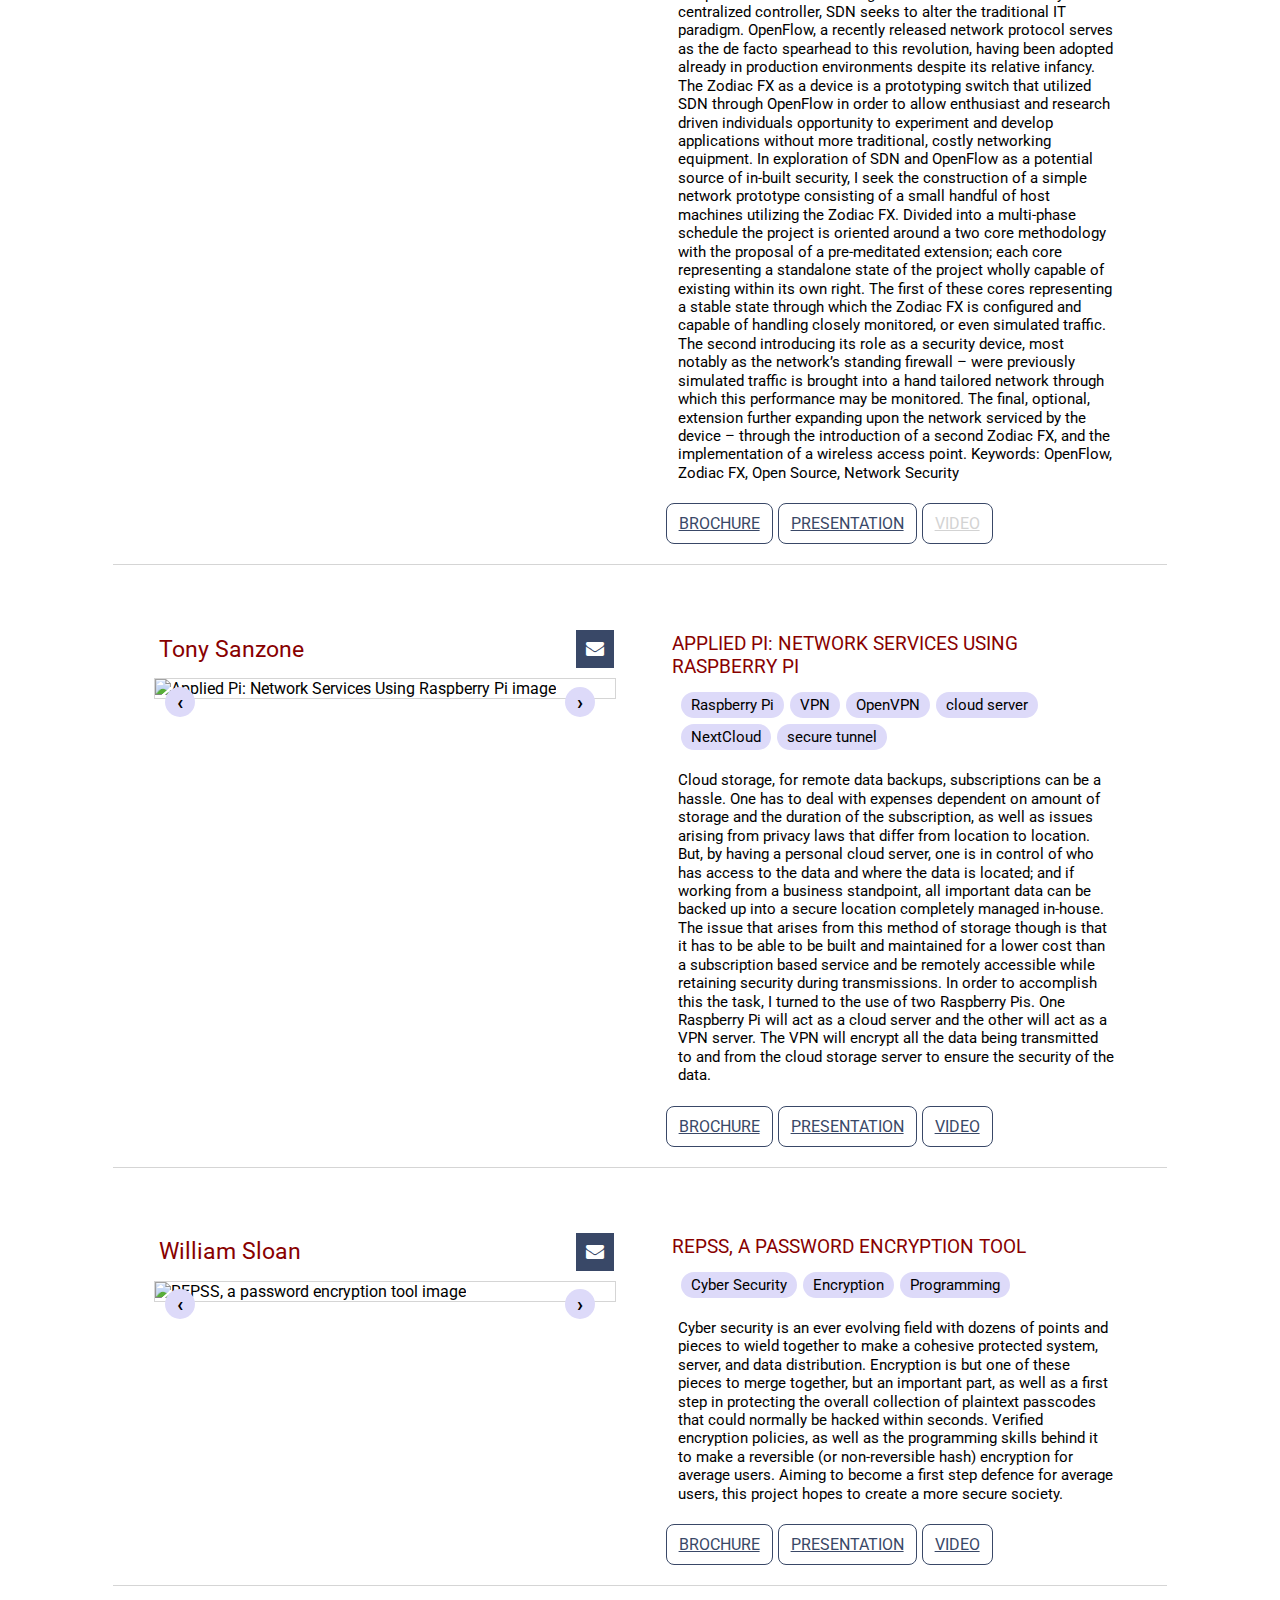
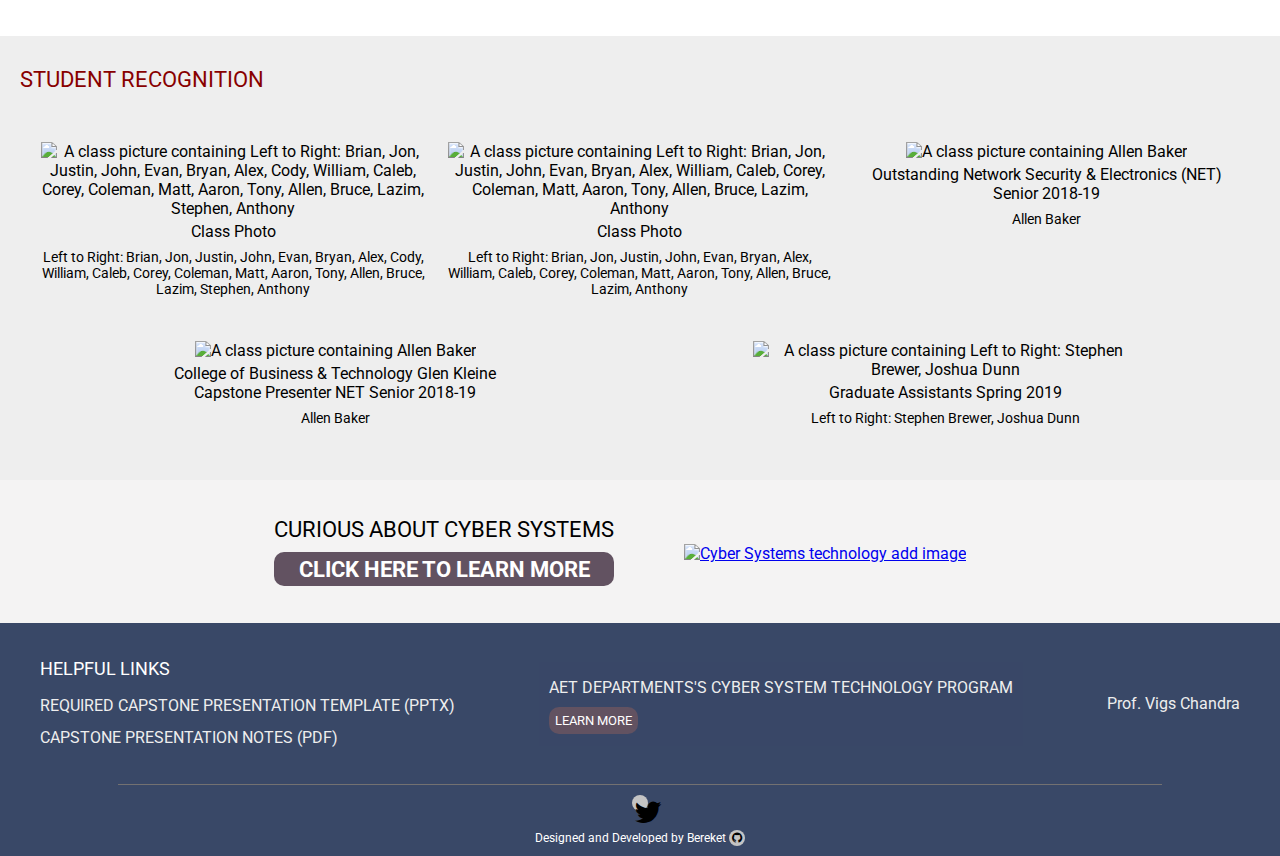
==== commit 753ddf29: "testing accessibility" ====
--- a/capstoneProjects/2019/index.html
+++ b/capstoneProjects/2019/index.html
@@ -1,11 +1,6 @@
-<!DOCTYPE html lang="en">
-<!--[if lt IE 7]>      <html class="no-js lt-ie9 lt-ie8 lt-ie7"> <![endif]-->
-<!--[if IE 7]>         <html class="no-js lt-ie9 lt-ie8"> <![endif]-->
-<!--[if IE 8]>         <html class="no-js lt-ie9"> <![endif]-->
-<!--[if gt IE 8]><!-->
-<!-- <html class="no-js"> -->
-<!--<![endif]-->
+<!DOCTYPE html>
 
+<html lang="en">
 <head>
     <meta charset="utf-8" />
     <meta http-equiv="X-UA-Compatible" content="IE=edge" />
@@ -100,20 +95,4 @@
     </footer>
 </body>
 
-</html>
-
-<!-- 
-    <iframe
-            src="https://technology.eku.edu/cyber-systems-technology#_ga=2.111097729.549633194.1602857127-33603387.1600198509"
-            title="Iframe Example">
-        </iframe>
-        <div class="additionals">
-             <a href="https://drive.google.com/uc?export=view&id=1BGkKa2n30H0q1aAwsTqpFTy7RDqn6bFk">Online Search Strategies</a> 
-            <a href="https://drive.google.com/uc?export=view&id=149jwfG-JHvBAQO_YO6EhEtGMkoWMxtQx">Required Capstone
-                Presentation Template (pptx)</a>
-            <a href="https://drive.google.com/uc?export=view&id=1spkbTLr8VNzC7reqUs4EKJwN9u3n1T3V">Capstone Presentation
-                notes (pdf)</a>
-        </div>
-
-
- -->+</html>--- a/capstoneProjects/styles.css
+++ b/capstoneProjects/styles.css
@@ -155,17 +155,6 @@
   justify-content: space-between;
   font-size: 18px;
   color: #800;
-
-  /* height: 30px; */
-  /* padding: 5px; */
-  /* display: flex;
-  max-width: 100%;
-  border: 1px solid #d5d5d5;
-  margin: 0 auto;
-  align-items: center;
-  justify-content: space-between;
-  font-weight: bold;
-  font-size: 16px; */
 }
 
 .student_profile i {
@@ -241,20 +230,28 @@
 
 .project_visuals img {
   width: 100%;
-  border-radius: 8px;
-  /* height: 50vw; */
+  height: 50vw;
   object-fit: contain;
 }
 
-.certificates,
-.project_link {
-  font-size: 0.6rem;
+.certificates {
+  font-size: 14px;
   padding: 5px;
   width: 100%;
   text-align: center;
   text-transform: uppercase;
 }
 
+/* .certificates i a {
+  display: inline-block;
+  padding: 10px;
+} */
+.certificates i {
+  color: #0000ff;
+  font-size: 16px;
+  padding-right: 4px;
+}
+
 .contact_me span:hover {
   box-shadow: 0px 15px 20px #eeeeee;
 }
@@ -271,9 +268,9 @@
   color: #000;
 }
 
-.project_link button {
+/* .project_link button {
   margin-left: 10px;
-}
+} */
 
 .certificates a {
   padding-right: 10px;
@@ -290,8 +287,8 @@
   font-size: 14px;
 }
 
-.keys .title {
-  padding: 6px;
+.keys {
+  padding-left: 6px;
 }
 
 .keys .title .title {
@@ -334,11 +331,6 @@
   flex-wrap: wrap;
 }
 
-.resources a {
-  text-decoration: none;
-
-}
-
 .res-box {
   border: 1px solid #394867;
   padding: 5px 8px;
@@ -347,26 +339,25 @@
   margin-top: 2px;
 }
 
-.res-box a,
+/* .res-box a,
 a:visited {
   text-decoration: none;
+} */
+
+.res-box:hover {
+  cursor: pointer;
 }
 
 .res-box:hover,
 .res-box a:hover {
-  cursor: pointer;
-}
-
-.res-box:hover,
-.res-box a:hover {
-  background-color: #000 !important;
-  color: #fff !important;
+  background-color: #000;
+  color: #fff;
 }
 
 /* ***************************student recognition css*************/
 
 .student-recognition {
-  background-color: #eeeeee;
+  background-color: #f4f3f3;;
   width: 100%;
 }
 
@@ -402,7 +393,7 @@
 
 /* ***************************cyber systems ad css*************/
 .ads {
-  background-color: #f4f3f3;
+  background-color: #eeeeee;
   text-align: center;
   padding-top: 20px;
 }
@@ -432,6 +423,11 @@
 
 /* footer css */
 
+.social-media {
+  text-align: center;
+  font-size: 30px;
+}
+
 footer {
   background-color: #394867;
   width: 100%;
@@ -451,8 +447,6 @@
 }
 
 footer .docs:first-child p {
-  /* font-size: 0.7rem; */
-  /* border-bottom: 1px solid #fff; */
   margin-bottom: 5px;
 }
 
@@ -464,12 +458,17 @@
 
 .bottom a {
   background-color: #c4c4c4;
-  padding: 5px;
+  /* padding: 5px; */
   color: #000;
+  padding: 2px;
 }
 
 .bottom .fa {
-  border-radius: 50%;
+  border-radius: 200px;
+  width: 12px;
+  height: 12px;
+  text-align: center;
+
 }
 
 footer .middle {
@@ -491,7 +490,7 @@
   width: 80%;
   margin: 0 auto;
   text-align: center;
-  font-size: 16px;
+  font-size: 12px;
   color: #fff;
 }
 
@@ -559,13 +558,6 @@
     width: 100%;
     margin-bottom: 10px;
     border: none;
-
-    /* border: none; */
-    /* margin: 0;
-    margin-bottom: 10px;
-    font-weight: normal;
-    font-size: 1.6vw;
-    color: #880000; */
   }
 
   .student_profile img {
@@ -587,8 +579,7 @@
   .project_visuals img {
     max-width: 100%;
     max-height: 30vw;
-    /* object-fit: unset; */
-    vertical-align: middle;
+    height: unset;
   }
 
   .project_details {
@@ -622,7 +613,6 @@
   .res-box {
     margin-right: 5px;
     padding: 10px 12px;
-
   }
 
   .keywords .chip {
